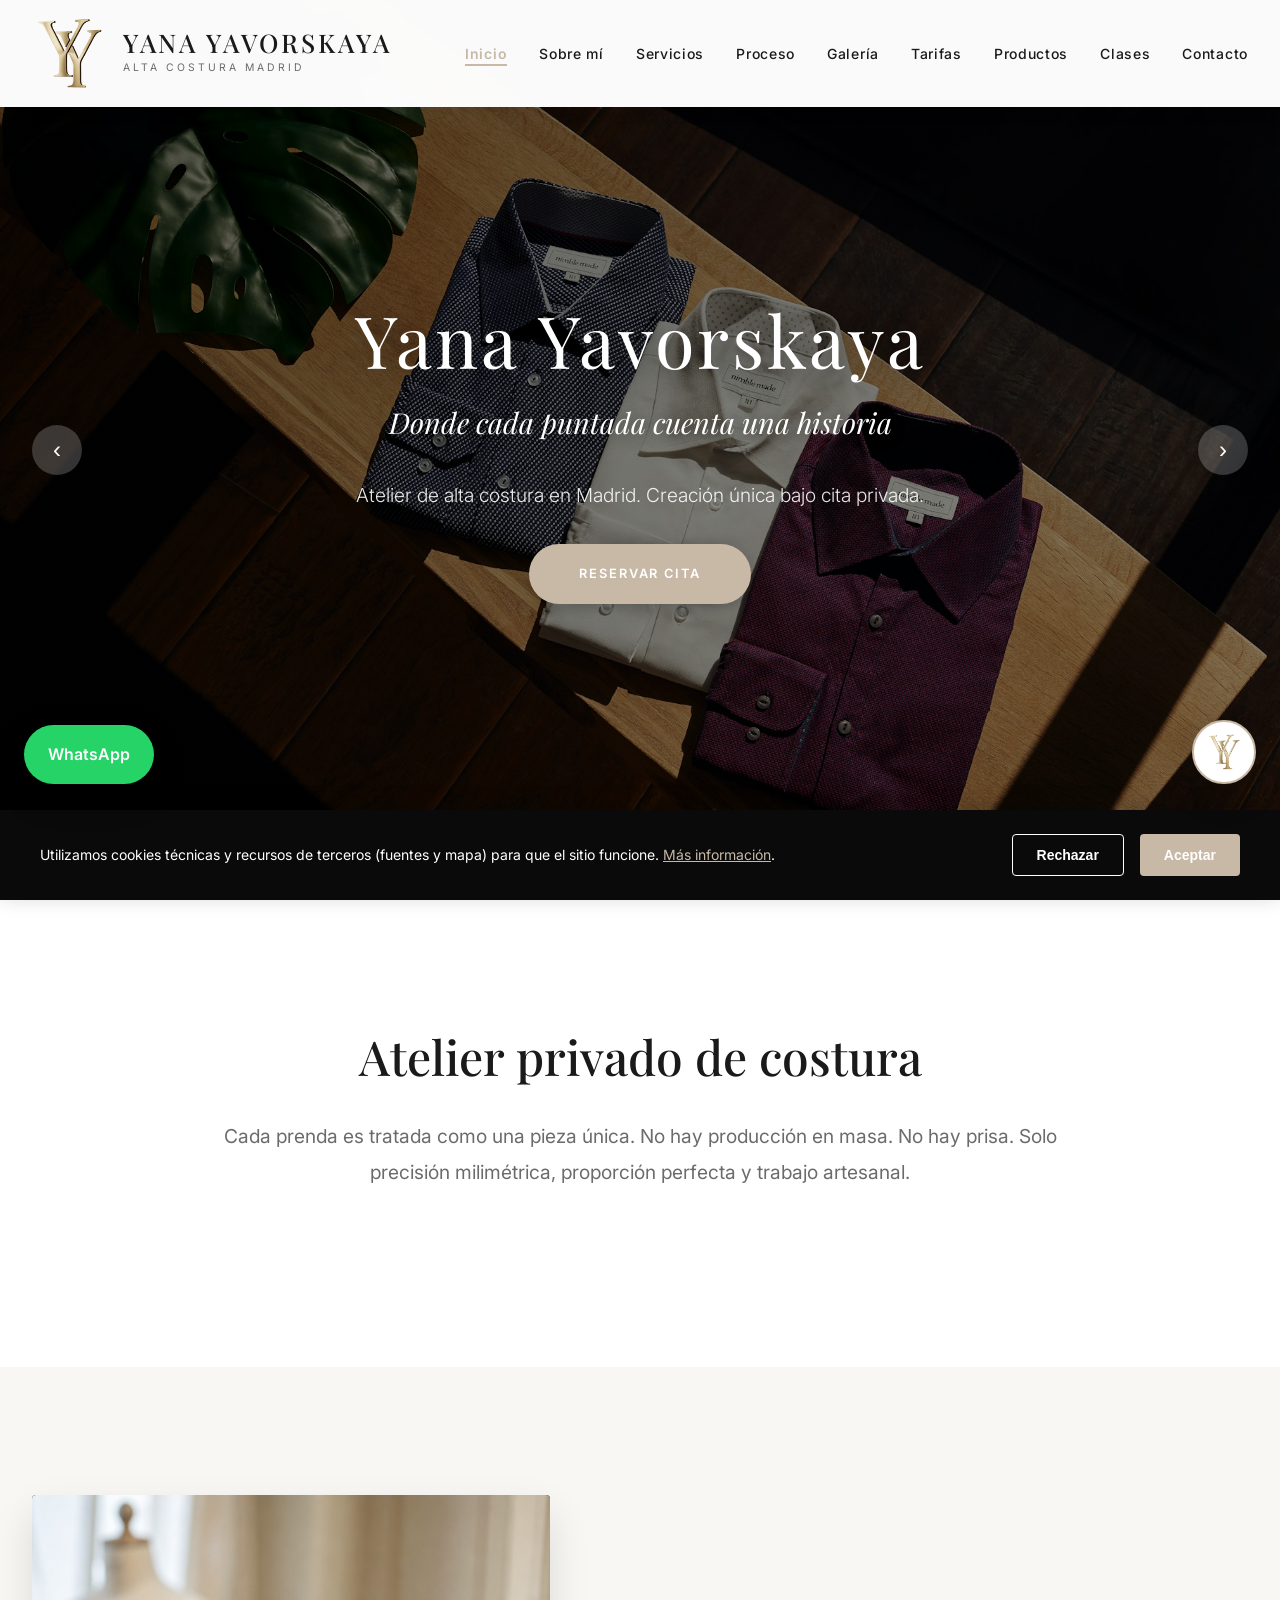
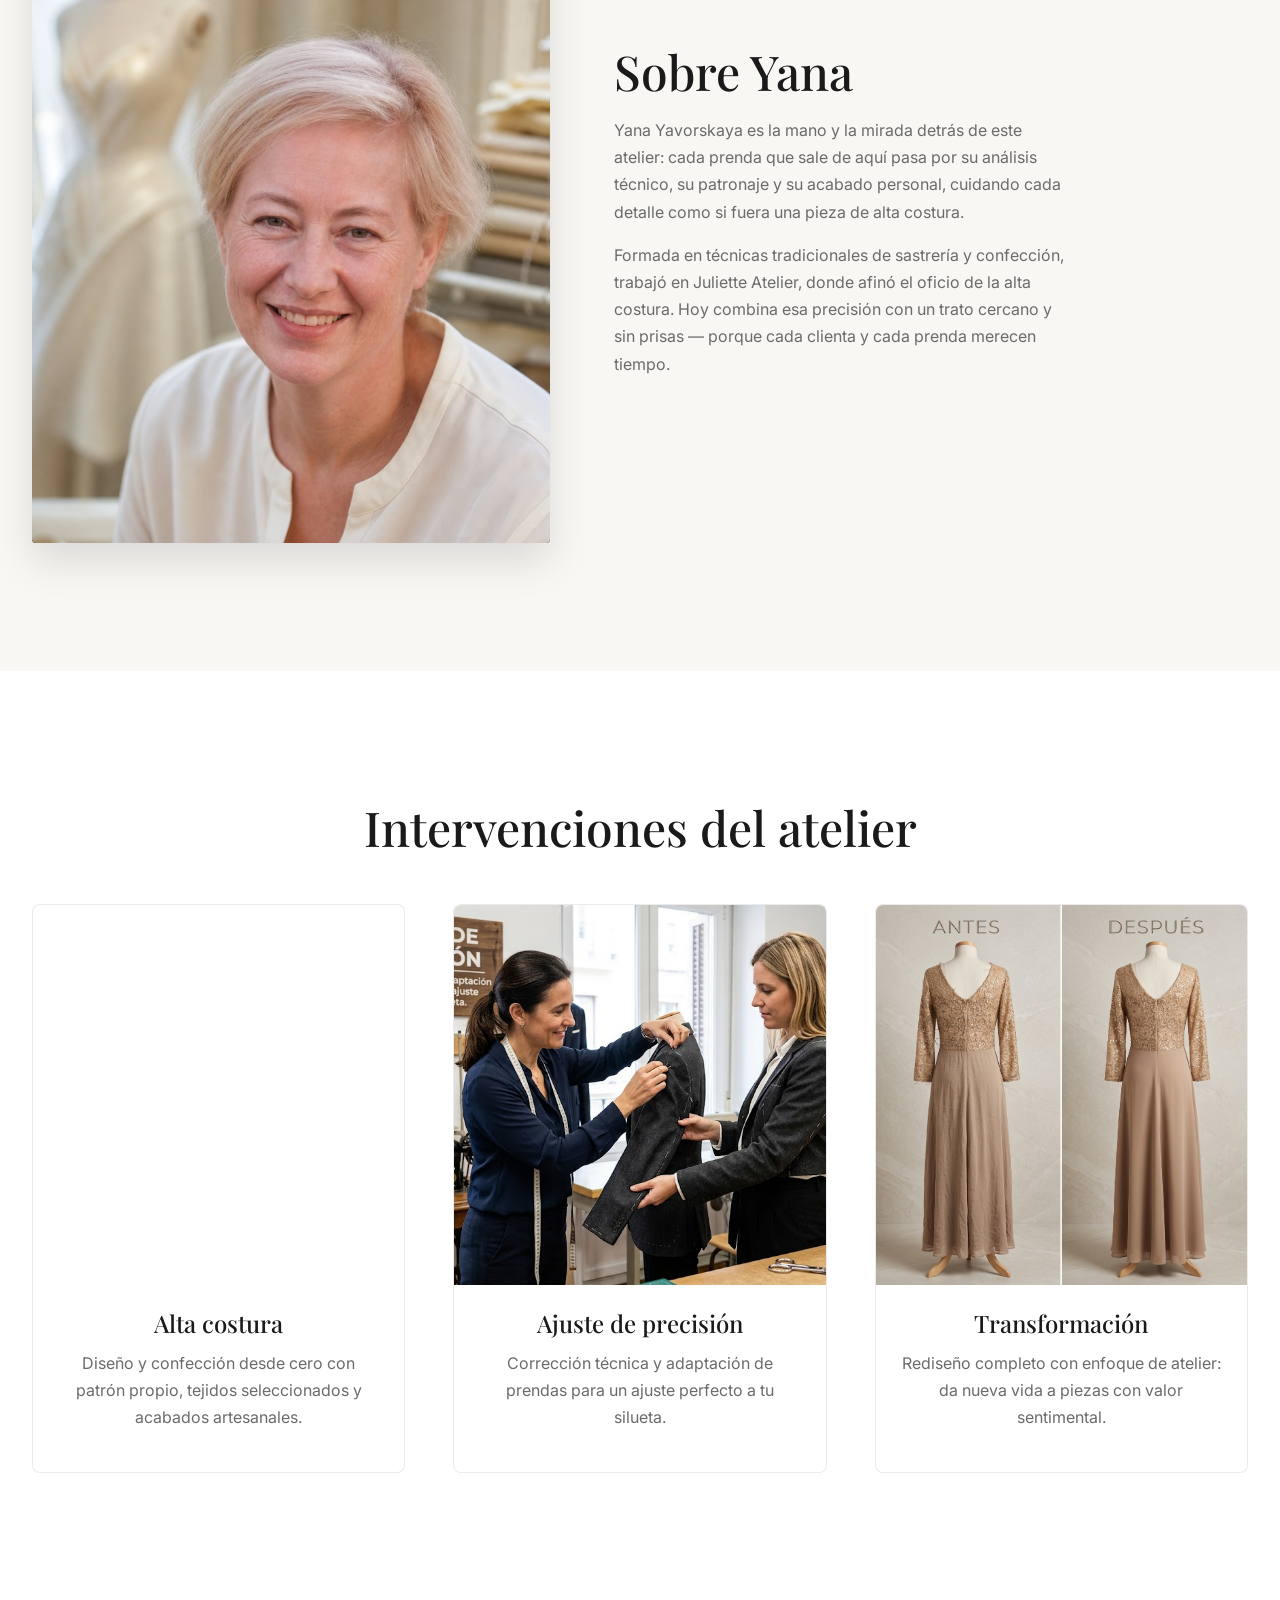
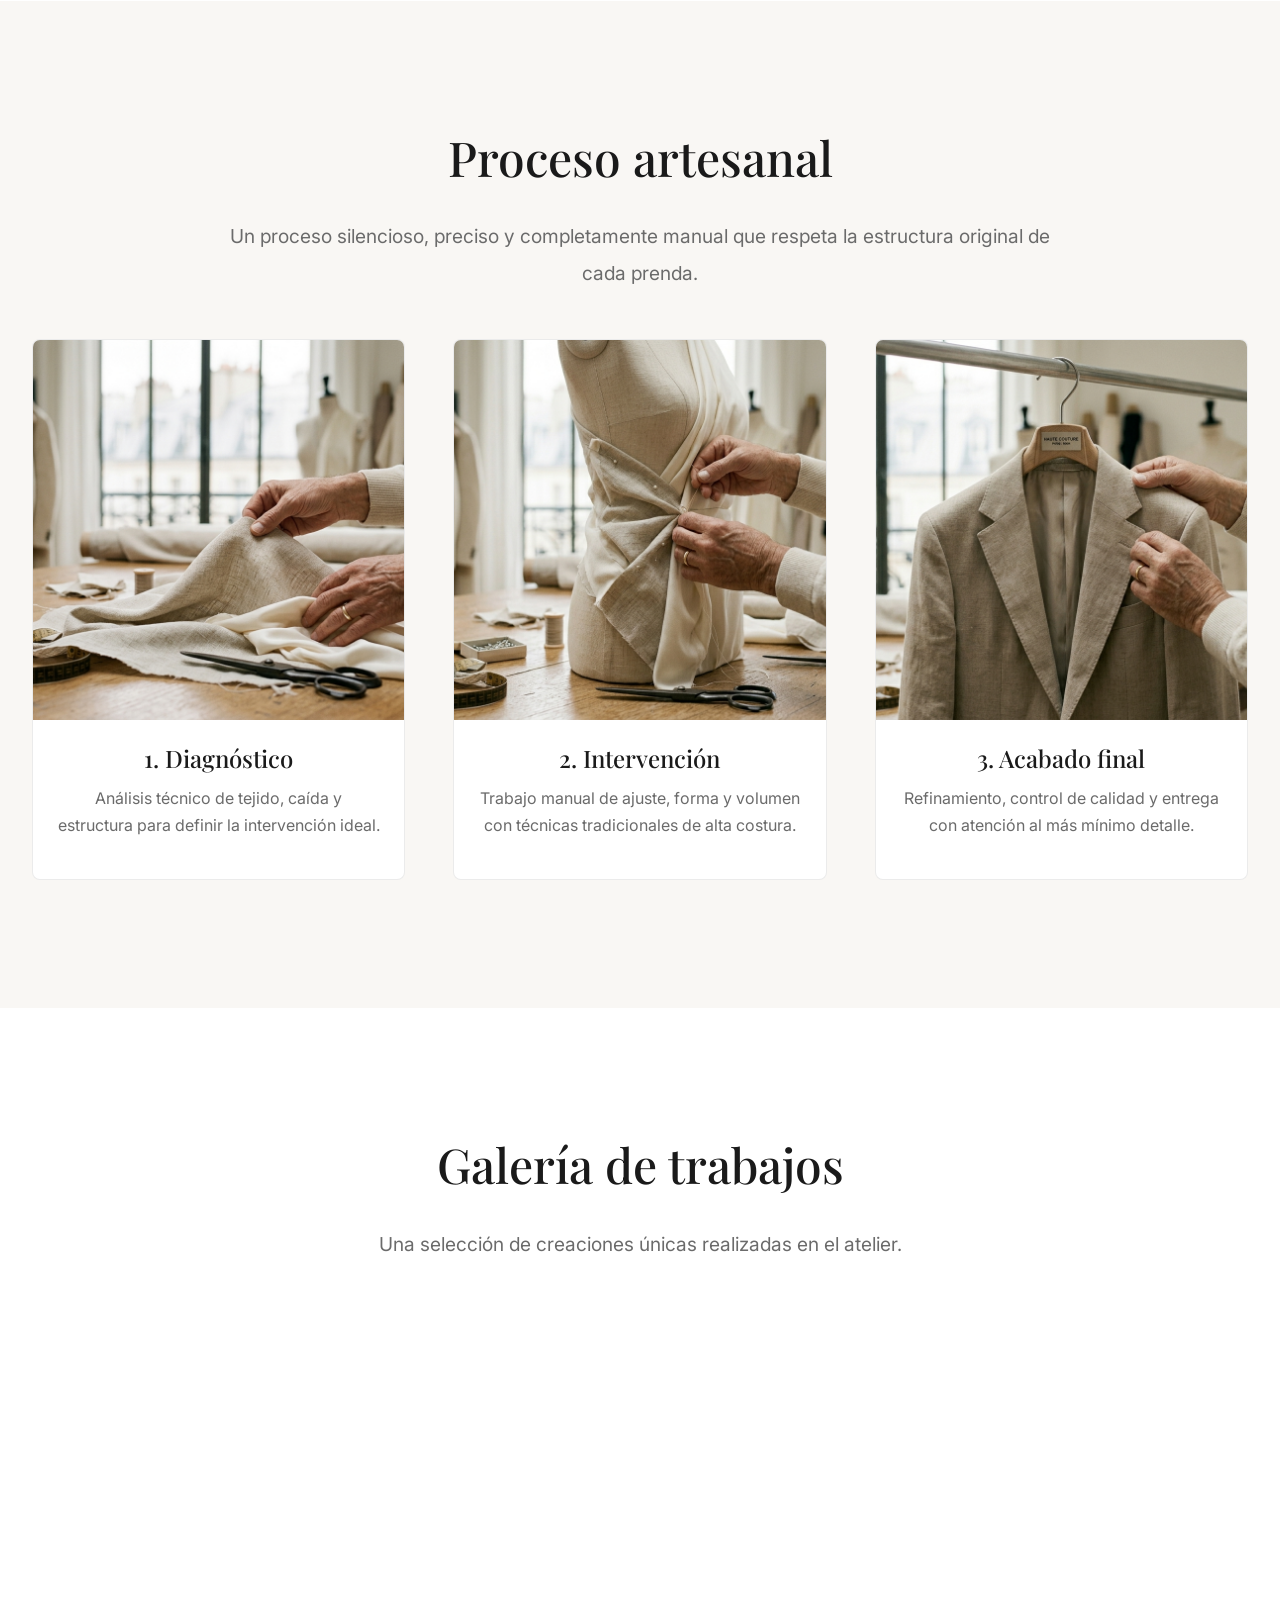
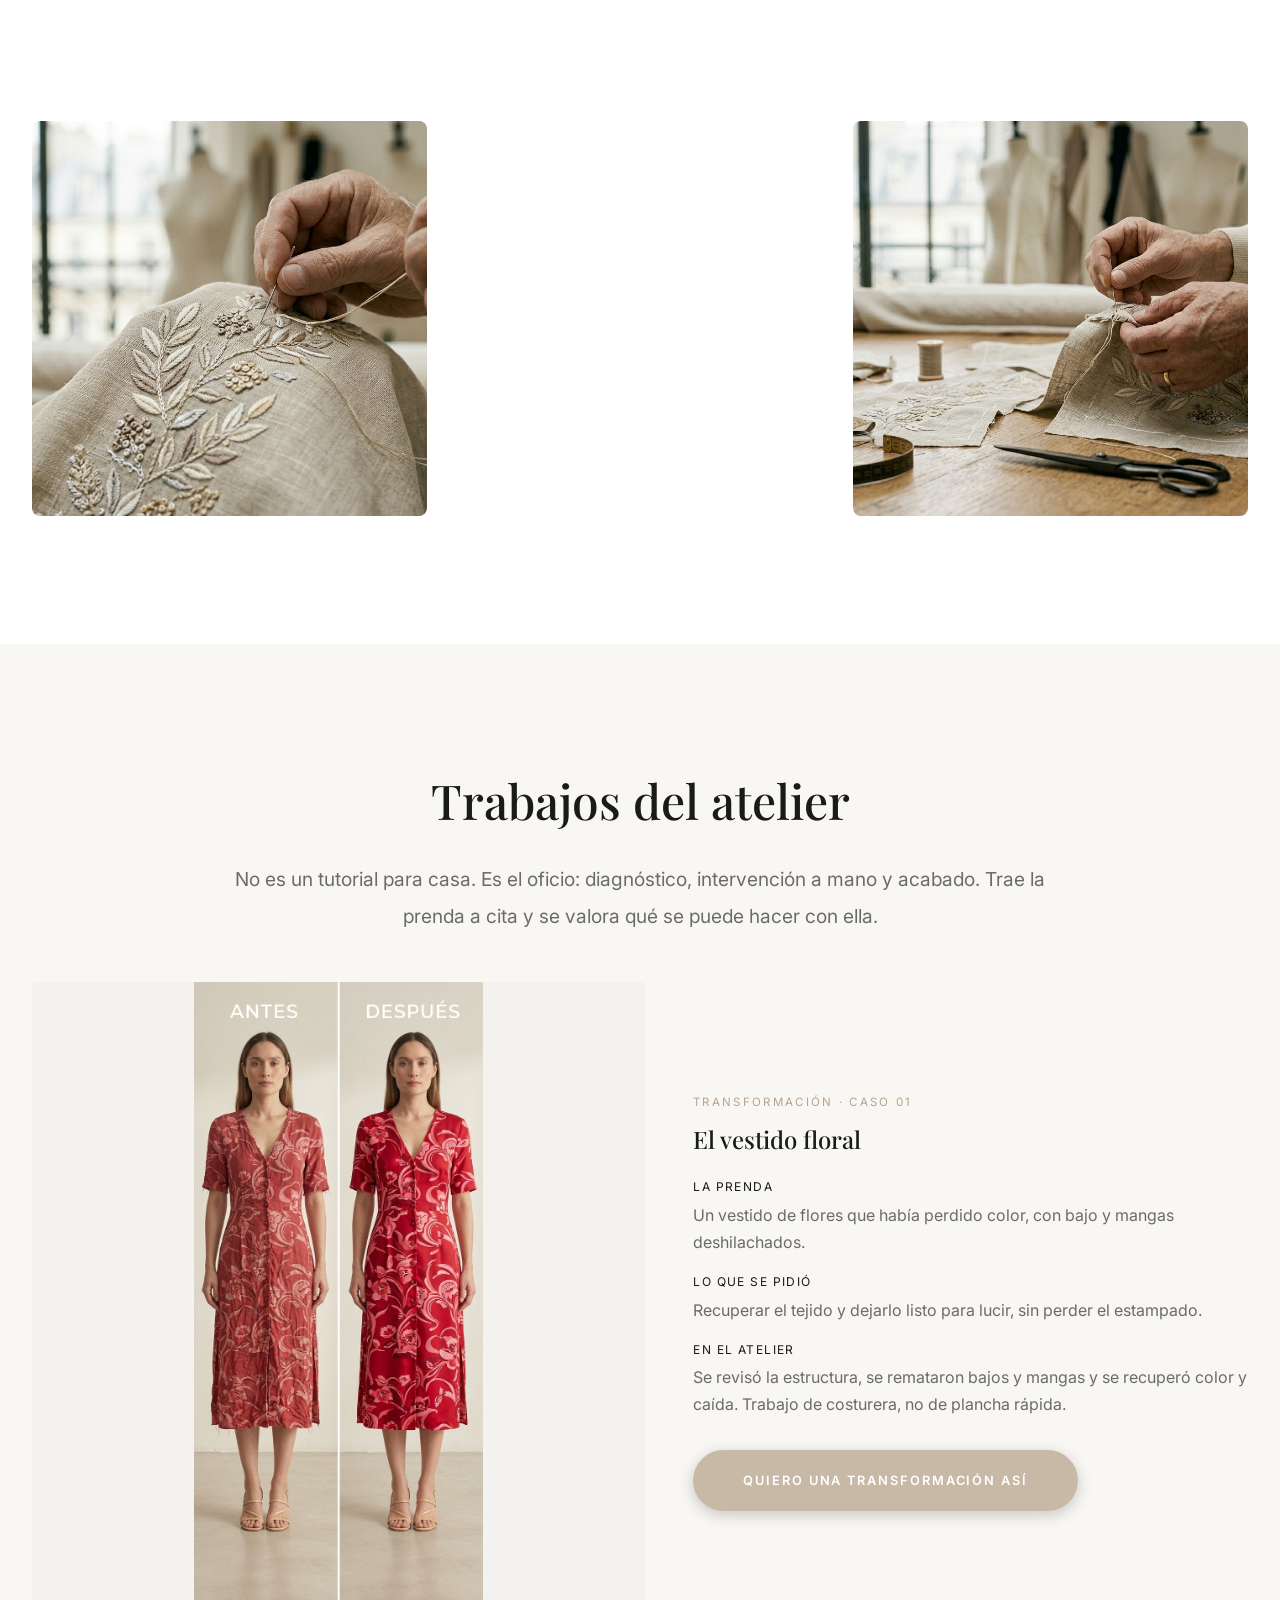
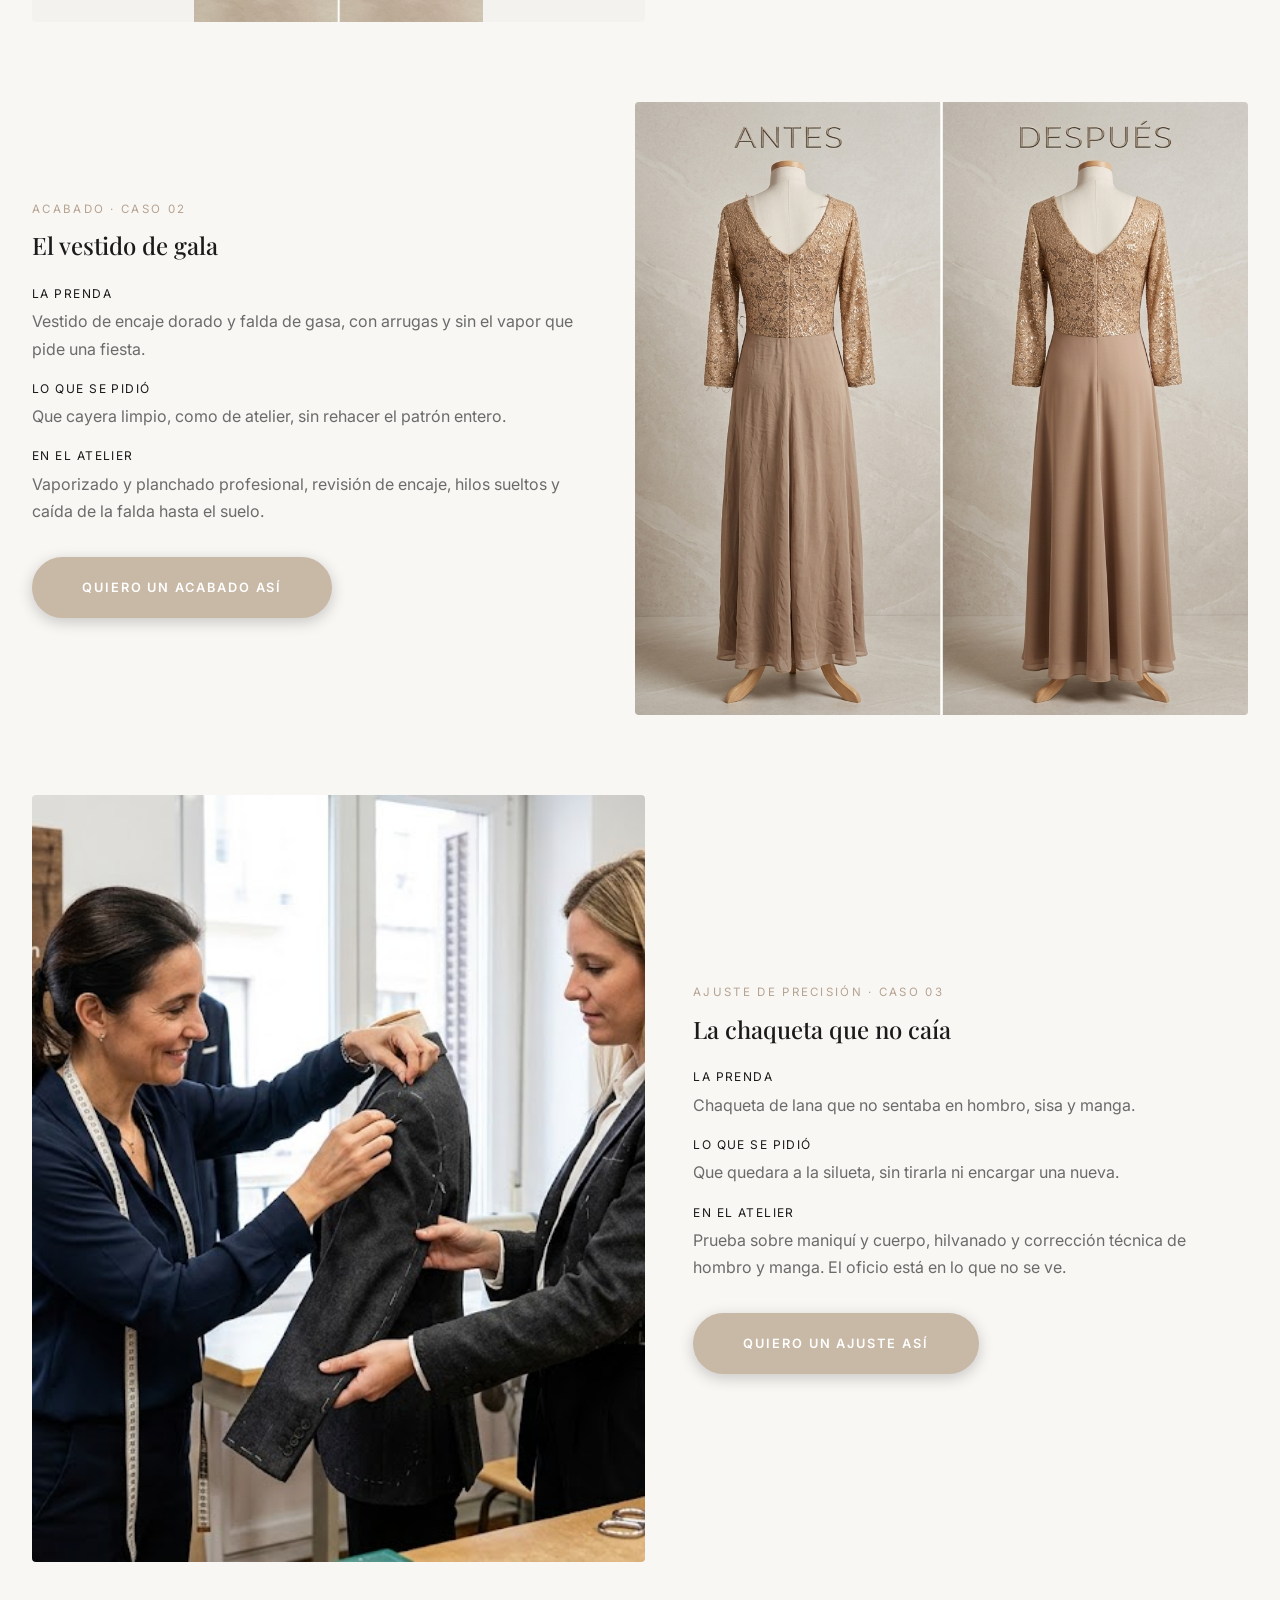
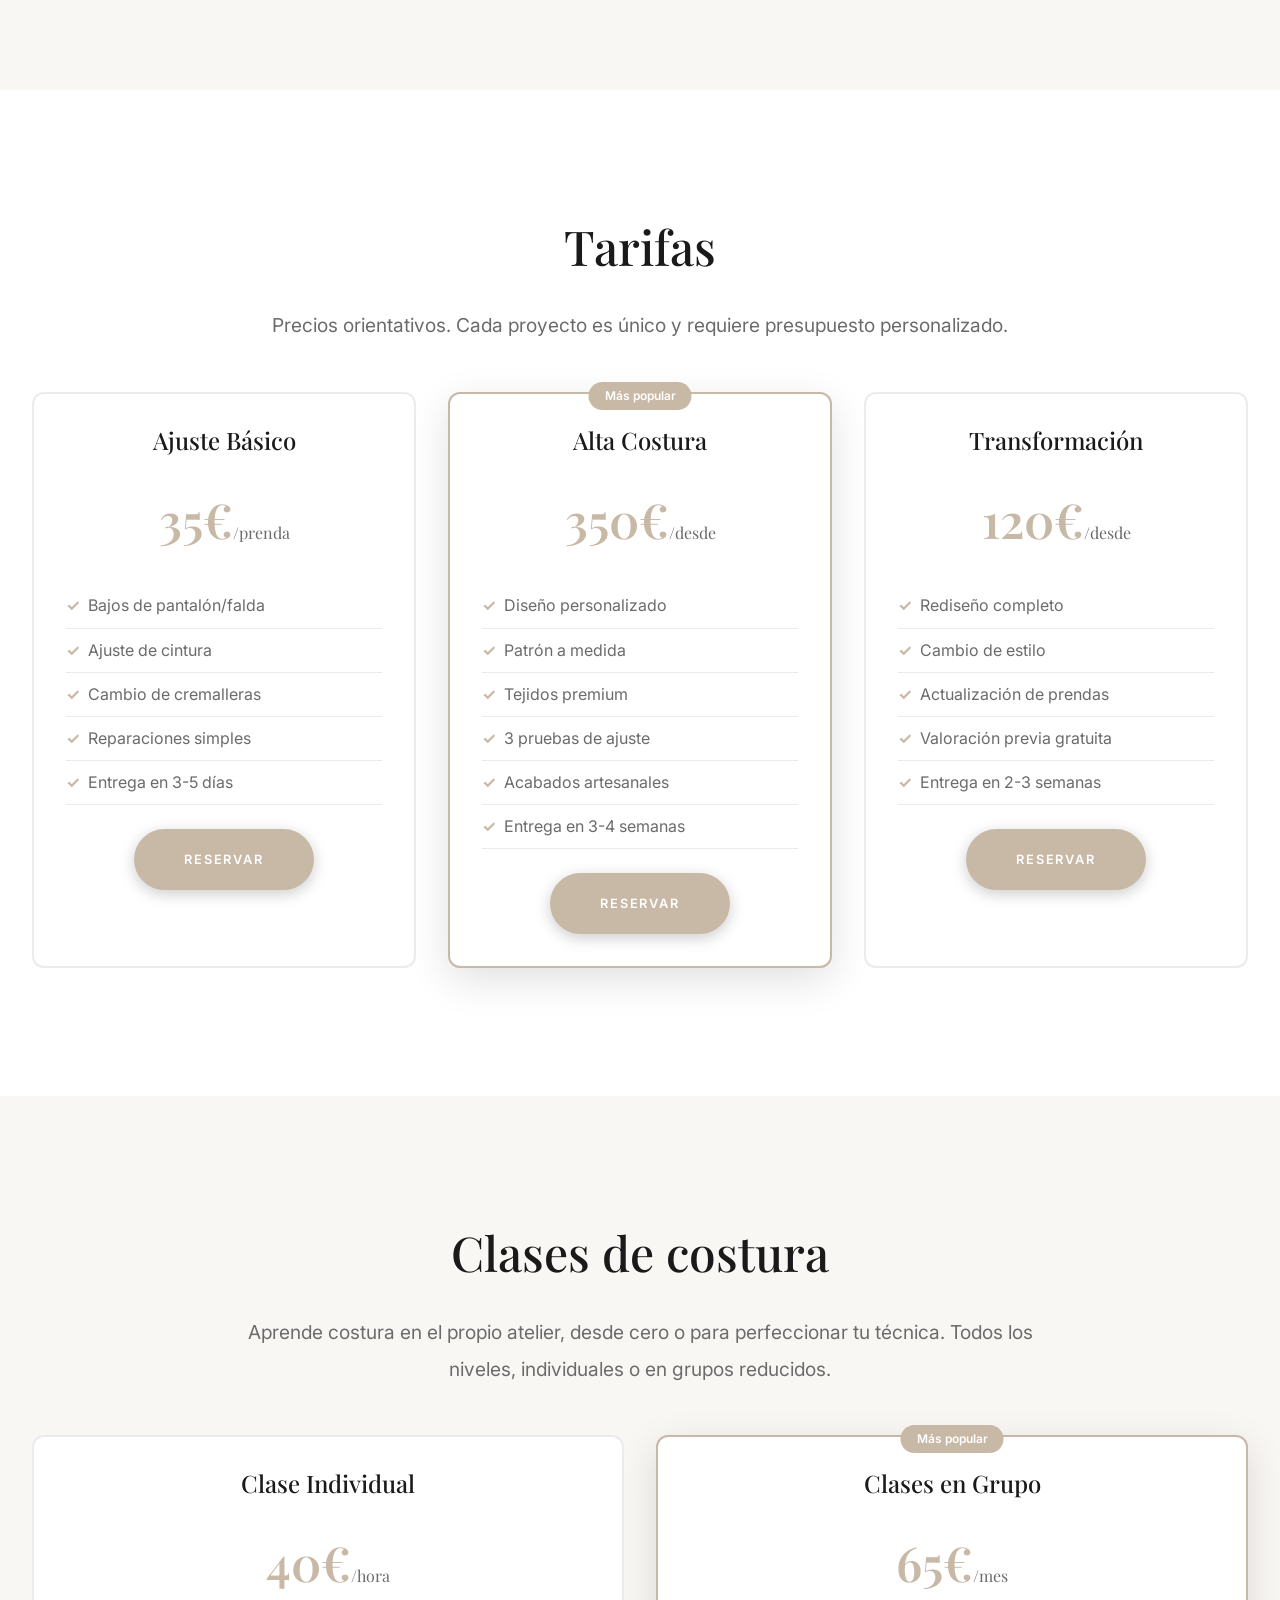
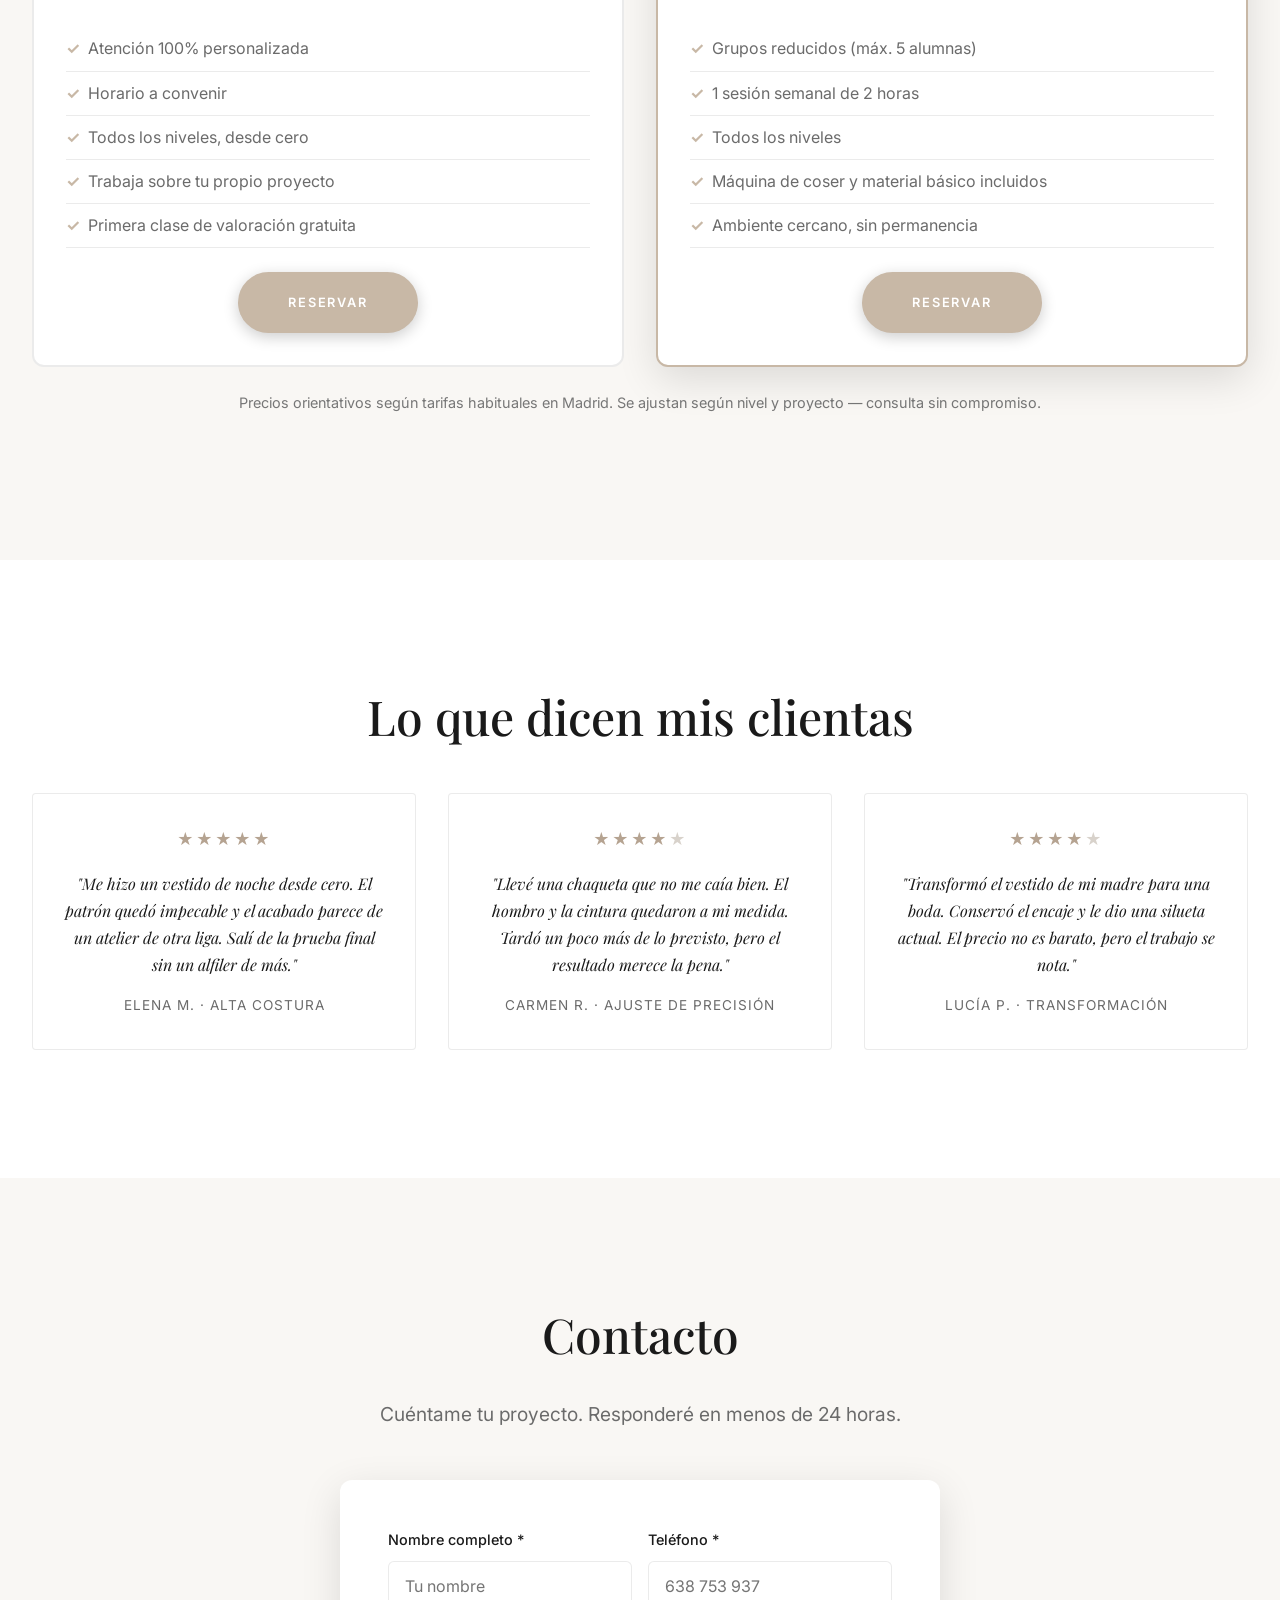
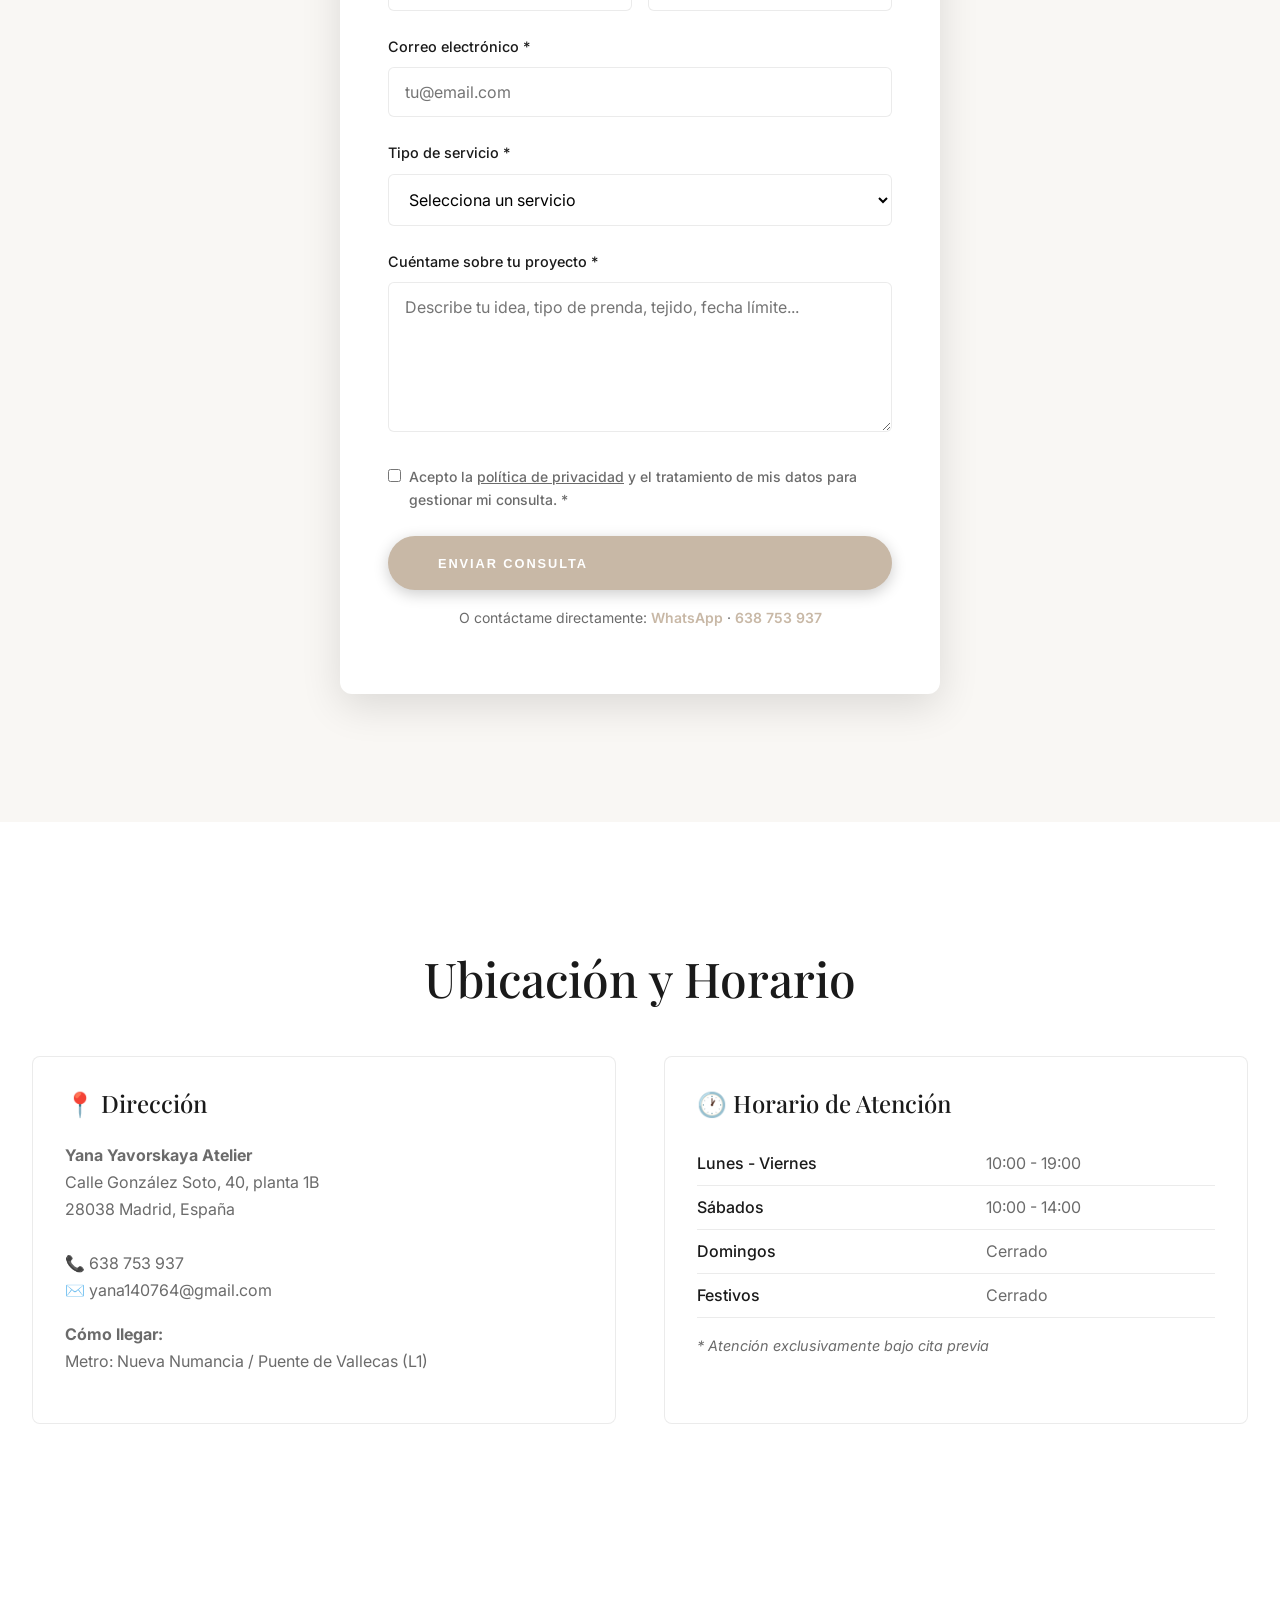
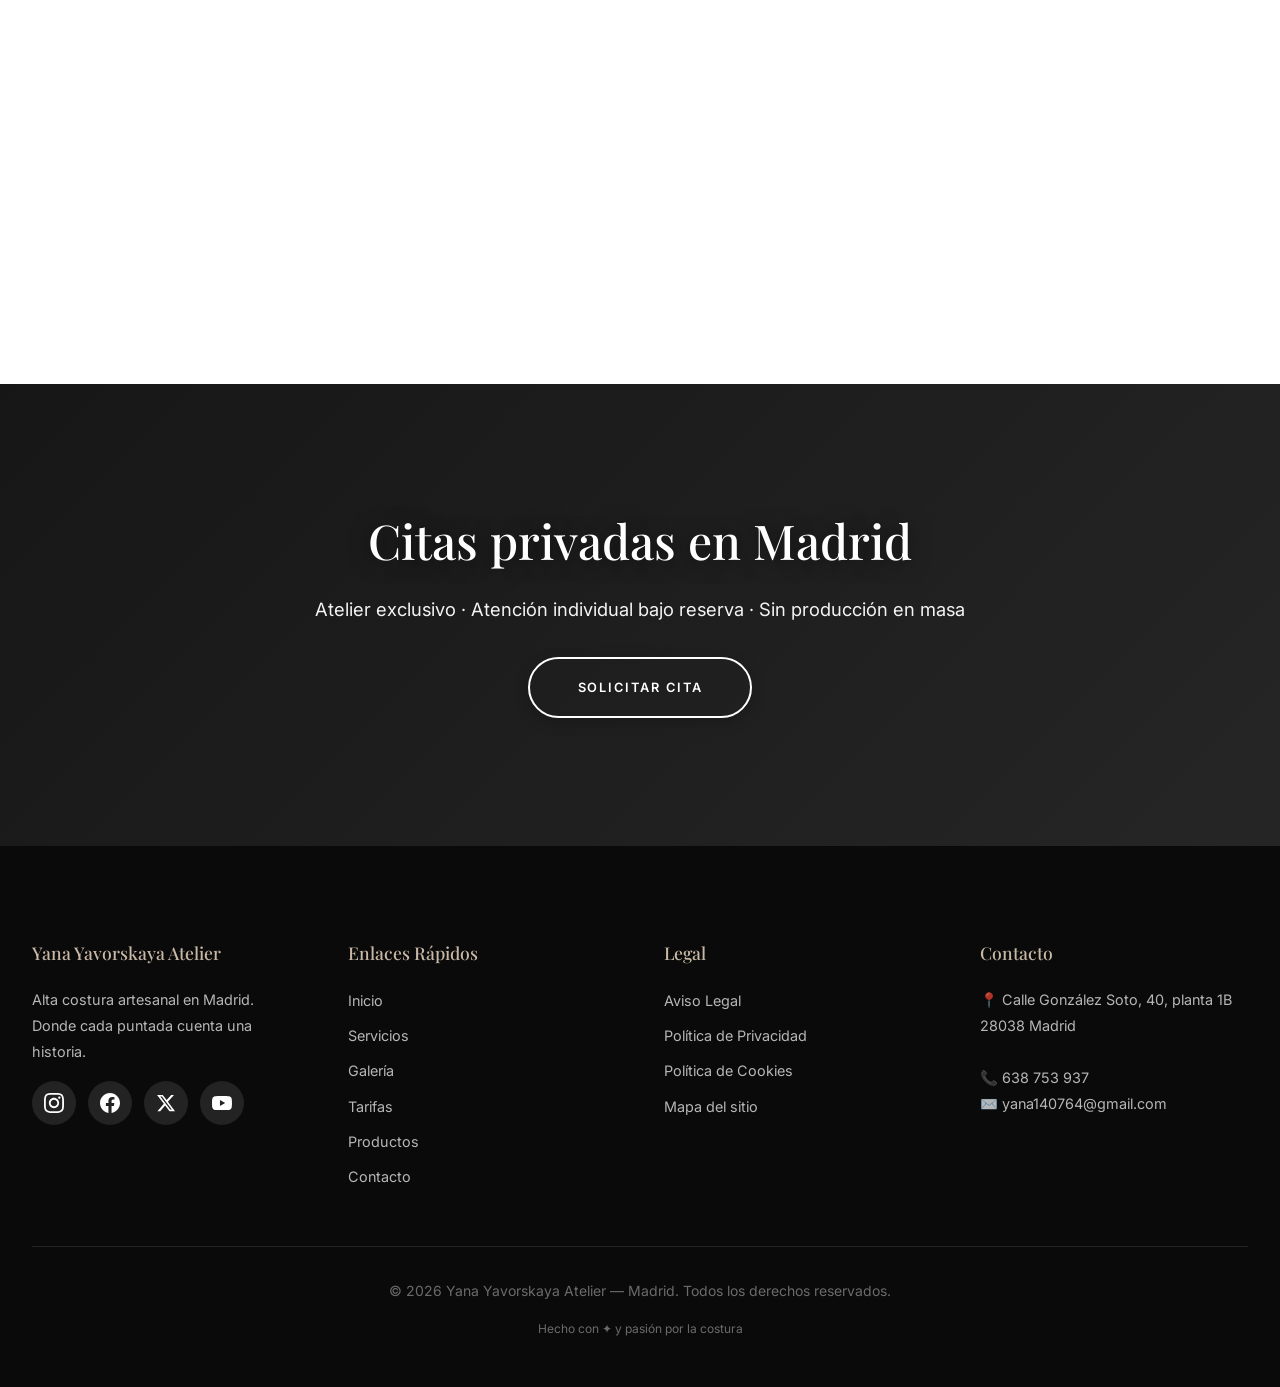
==== index.html @ c0d80269 "Publish Yana Atelier static site for GitHub Pages. Co-authored-by: Cursor <cursoragent@cursor.com>" ====
<!DOCTYPE html>
<html lang="es">
<head>
  <meta charset="UTF-8">
  <meta name="viewport" content="width=device-width, initial-scale=1.0">
  <meta name="description" content="Yana Yavorskaya Atelier - Donde cada puntada cuenta una historia. Alta costura en Madrid.">
  <meta name="keywords" content="alta costura Madrid, atelier, Yana Yavorskaya, costura a medida">
  <meta name="author" content="Yana Yavorskaya Atelier">
  <meta name="robots" content="index, follow">
  <meta name="theme-color" content="#c8b8a6" media="(prefers-color-scheme: light)">
  <meta name="theme-color" content="#0a0a0a" media="(prefers-color-scheme: dark)">
  
  <link rel="canonical" href="https://yanayavorskaya.com">
  
  <!-- Preconnect & DNS Prefetch -->
  <link rel="preconnect" href="https://fonts.googleapis.com">
  <link rel="preconnect" href="https://fonts.gstatic.com" crossorigin>
  <link rel="dns-prefetch" href="https://images.unsplash.com">
  
  <!-- Fonts -->
  <link href="https://fonts.googleapis.com/css2?family=Playfair+Display:ital,wght@0,400;0,500;0,600;1,400&family=Inter:wght@300;400;500;600&display=swap" rel="stylesheet">
  <link rel="stylesheet" href="https://unpkg.com/leaflet@1.9.4/dist/leaflet.css" />
  
  <!-- Preload critical resources -->
  <link rel="preload" href="logo-yy.png" as="image">
  <link rel="preload" href="header-camisas.jpg" as="image">
  
  <!-- Favicon -->
  <link rel="icon" type="image/png" href="logo-yy.png">
  
  <!-- Open Graph -->
  <meta property="og:type" content="website">
  <meta property="og:url" content="https://yanayavorskaya.com">
  <meta property="og:title" content="Yana Yavorskaya Atelier | Donde cada puntada cuenta una historia">
  <meta property="og:description" content="Alta costura artesanal en Madrid. Creación única bajo cita privada.">
  <meta property="og:image" content="https://images.unsplash.com/photo-1602810318383-e386cc2a3ccf?w=1200">
  
  <!-- Schema.org -->
  <script type="application/ld+json">
  {
    "@context": "https://schema.org",
    "@type": "ClothingStore",
    "name": "Yana Yavorskaya Atelier",
    "address": {
      "@type": "PostalAddress",
      "streetAddress": "Calle González Soto, 40, planta 1B",
      "addressLocality": "Madrid",
      "postalCode": "28038",
      "addressCountry": "ES"
    },
    "telephone": "+34638753937",
    "email": "yana140764@gmail.com",
    "priceRange": "€€€€"
  }
  </script>

  <title>Yana Yavorskaya Atelier | Donde cada puntada cuenta una historia</title>

  <style>
    :root {
      --color-bg: #ffffff;
      --color-bg-alt: #f9f7f4;
      --color-bg-dark: #0a0a0a;
      --color-text: #1a1a1a;
      --color-text-light: #6b6b6b;
      --color-text-inverse: #ffffff;
      --color-accent: #c8b8a6;
      --color-accent-dark: #b5a391;
      --color-overlay: rgba(10, 10, 10, 0.55);
      --color-border: rgba(0,0,0,0.08);
      
      --font-serif: 'Playfair Display', Georgia, serif;
      --font-sans: 'Inter', -apple-system, BlinkMacSystemFont, sans-serif;
      
      --space-2: 0.5rem; --space-3: 0.75rem; --space-4: 1rem; --space-6: 1.5rem; --space-8: 2rem;
      --space-12: 3rem; --space-16: 4rem; --space-20: 5rem; --space-24: 6rem;
      --space-32: 8rem;
      
      --container-max: 1280px;
      --transition: 300ms cubic-bezier(0.4, 0, 0.2, 1);
      --shadow-lg: 0 12px 40px rgba(0,0,0,0.12);
    }

    *, *::before, *::after { box-sizing: border-box; margin: 0; padding: 0; }
    html { scroll-behavior: smooth; scroll-padding-top: 80px; }
    
    body {
      font-family: var(--font-sans);
      font-size: 1rem;
      line-height: 1.7;
      color: var(--color-text);
      background: var(--color-bg);
      overflow-x: hidden;
    }

    h1, h2, h3, h4 {
      font-family: var(--font-serif);
      font-weight: 500;
      line-height: 1.2;
    }
    
    h1 { font-size: clamp(3rem, 8vw, 5rem); margin-bottom: var(--space-6); }
    h2 { font-size: clamp(2rem, 5vw, 3rem); margin-bottom: var(--space-8); }
    h3 { font-size: 1.5rem; margin-bottom: var(--space-3); }
    
    p { color: var(--color-text-light); margin-bottom: var(--space-4); }
    
    .container {
      max-width: var(--container-max);
      margin: 0 auto;
      padding: 0 var(--space-8);
    }
    
    .text-center { text-align: center; }
    
    a { color: inherit; text-decoration: none; transition: color var(--transition); }
    a:hover { color: var(--color-accent); }

    /* ===== ACCESIBILIDAD: Focus visible ===== */
    a:focus-visible,
    button:focus-visible,
    input:focus-visible,
    textarea:focus-visible,
    select:focus-visible {
      outline: 2px solid var(--color-accent);
      outline-offset: 2px;
      border-radius: 4px;
    }

    /* Logo con imagen real */
    .logo {
      display: flex;
      align-items: center;
      gap: var(--space-4);
    }
    
    .logo-ysl {
      width: 75px;
      height: 75px;
      object-fit: contain;
    }
    
    .logo-text {
      font-family: var(--font-serif);
      font-size: 1.6rem;
      font-weight: 500;
      color: var(--color-text);
      letter-spacing: 3px;
      line-height: 1;
    }
    
    .logo-tagline {
      font-size: 0.65rem;
      color: var(--color-text-light);
      letter-spacing: 3px;
      text-transform: uppercase;
      margin-top: 4px;
      font-weight: 400;
    }

    /* Navigation */
    .nav {
      position: fixed;
      top: 0;
      left: 0;
      right: 0;
      background: rgba(255,255,255,0.98);
      backdrop-filter: blur(10px);
      z-index: 1000;
      padding: var(--space-4) 0;
      box-shadow: 0 2px 20px rgba(0,0,0,0.05);
      transition: all var(--transition);
    }
    
    .nav.scrolled {
      padding: var(--space-2) 0;
      box-shadow: 0 4px 30px rgba(0,0,0,0.1);
    }
    
    .nav-container {
      display: flex;
      justify-content: space-between;
      align-items: center;
    }
    
    .nav-menu {
      display: flex;
      gap: var(--space-8);
      list-style: none;
      align-items: center;
    }
    
    .nav-menu a {
      font-size: 0.875rem;
      font-weight: 500;
      letter-spacing: 0.05em;
      color: var(--color-text);
      position: relative;
    }
    
    .nav-menu a::after {
      content: '';
      position: absolute;
      bottom: -4px;
      left: 0;
      width: 0;
      height: 2px;
      background: var(--color-accent);
      transition: width var(--transition);
    }
    
    .nav-menu a:hover::after { width: 100%; }
    .nav-menu a[aria-current="page"] { color: var(--color-accent); font-weight: 600; }
    .nav-menu a[aria-current="page"]::after { width: 100%; }
    
    .nav-toggle {
      display: none;
      background: none;
      border: none;
      cursor: pointer;
      padding: var(--space-2);
    }
    
    .nav-toggle span {
      display: block;
      width: 25px;
      height: 2px;
      background: var(--color-text);
      margin: 5px 0;
      transition: var(--transition);
    }

    /* Hero Slider */
    .hero-slider {
      position: relative;
      height: 100vh;
      overflow: hidden;
    }
    
    .slide {
      position: absolute;
      inset: 0;
      opacity: 0;
      transition: opacity 1.5s ease-in-out;
      background-size: cover;
      background-position: center;
      display: flex;
      align-items: center;
      justify-content: center;
      text-align: center;
      color: var(--color-text-inverse);
    }
    
    .slide::before {
      content: '';
      position: absolute;
      inset: 0;
      background: linear-gradient(135deg, rgba(0,0,0,0.6) 0%, rgba(0,0,0,0.4) 100%);
    }
    
    .slide.active { opacity: 1; }
    
    .slide-content {
      position: relative;
      z-index: 2;
      max-width: 900px;
      padding: var(--space-8);
      animation: slideUp 1s ease-out;
    }
    
    @keyframes slideUp {
      from { opacity: 0; transform: translateY(40px); }
      to { opacity: 1; transform: translateY(0); }
    }
    
    .slide h1 {
      color: #ffffff;
      text-shadow: 0 4px 30px rgba(0,0,0,0.5);
      font-weight: 400;
      letter-spacing: 3px;
      margin-bottom: var(--space-4);
      font-size: clamp(2.5rem, 6vw, 4.5rem);
    }
    
    .slide .tagline {
      font-size: clamp(1.2rem, 3vw, 1.8rem);
      color: #ffffff;
      font-style: italic;
      font-family: var(--font-serif);
      margin-bottom: var(--space-8);
      text-shadow: 0 2px 15px rgba(0,0,0,0.4);
      font-weight: 300;
    }
    
    .slide p {
      font-size: 1.2rem;
      color: rgba(255,255,255,0.9);
      margin-bottom: var(--space-8);
      font-weight: 300;
    }
    
    .slider-controls {
      position: absolute;
      bottom: var(--space-8);
      left: 50%;
      transform: translateX(-50%);
      display: flex;
      gap: var(--space-2);
      z-index: 10;
    }
    
    .slider-dot {
      width: 12px;
      height: 12px;
      border-radius: 50%;
      background: rgba(255,255,255,0.4);
      border: none;
      cursor: pointer;
      transition: all var(--transition);
    }
    
    .slider-dot.active {
      background: var(--color-accent);
      width: 40px;
      border-radius: 6px;
    }
    
    .slider-arrow {
      position: absolute;
      top: 50%;
      transform: translateY(-50%);
      background: rgba(255,255,255,0.2);
      border: none;
      color: white;
      width: 50px;
      height: 50px;
      border-radius: 50%;
      cursor: pointer;
      font-size: 1.5rem;
      transition: all var(--transition);
      z-index: 10;
      display: flex;
      align-items: center;
      justify-content: center;
    }
    
    .slider-arrow:hover {
      background: rgba(255,255,255,0.4);
      transform: translateY(-50%) scale(1.1);
    }
    
    .slider-arrow.prev { left: var(--space-8); }
    .slider-arrow.next { right: var(--space-8); }

    .btn {
      display: inline-flex;
      align-items: center;
      gap: var(--space-2);
      padding: 1.1rem 3rem;
      background: var(--color-accent);
      color: var(--color-text-inverse);
      font-size: 0.8rem;
      font-weight: 600;
      letter-spacing: 0.15em;
      text-transform: uppercase;
      border-radius: 50px;
      border: 2px solid transparent;
      cursor: pointer;
      transition: all var(--transition);
      box-shadow: 0 4px 15px rgba(0,0,0,0.2);
    }
    
    .btn:hover {
      background: var(--color-accent-dark);
      transform: translateY(-3px);
      box-shadow: 0 8px 25px rgba(0,0,0,0.3);
    }
    
    .btn-outline {
      background: transparent;
      border-color: #ffffff;
      color: #ffffff;
    }
    
    .btn-outline:hover {
      background: #ffffff;
      color: var(--color-bg-dark);
    }

    /* Sections */
    section { padding: var(--space-32) 0; }
    section.lux { background: var(--color-bg-alt); }
    
    .subtitle {
      max-width: 70ch;
      margin: var(--space-8) auto var(--space-12);
      font-size: 1.2rem;
      line-height: 1.9;
      color: var(--color-text-light);
    }

    /* Grid */
    .grid {
      display: grid;
      grid-template-columns: repeat(auto-fit, minmax(300px, 1fr));
      gap: var(--space-12);
      margin-top: var(--space-12);
    }

    /* Cards */
    .card {
      background: var(--color-bg);
      border-radius: 8px;
      overflow: hidden;
      border: 1px solid var(--color-border);
      transition: all var(--transition);
    }
    
    .card:hover {
      transform: translateY(-8px);
      box-shadow: var(--shadow-lg);
    }
    
    .card-image {
      width: 100%;
      height: 380px;
      overflow: hidden;
      cursor: pointer;
    }
    
    .card-image img,
    .card-image picture img {
      width: 100%;
      height: 100%;
      object-fit: cover;
      transition: transform 600ms ease;
    }
    
    .card:hover .card-image img { transform: scale(1.05); }
    
    .card-content { padding: var(--space-6); text-align: center; }
    .card h3 { color: var(--color-text); margin-bottom: var(--space-3); }

    /* Gallery */
    .gallery {
      display: grid;
      grid-template-columns: repeat(auto-fill, minmax(300px, 1fr));
      gap: var(--space-4);
      margin-top: var(--space-12);
    }
    
    .gallery-item {
      position: relative;
      overflow: hidden;
      border-radius: 8px;
      cursor: pointer;
      aspect-ratio: 1;
    }
    
    .gallery-item img {
      width: 100%;
      height: 100%;
      object-fit: cover;
      transition: transform 0.5s ease;
    }
    
    .gallery-item:hover img {
      transform: scale(1.1);
    }
    
    .gallery-overlay {
      position: absolute;
      inset: 0;
      background: rgba(0,0,0,0.6);
      display: flex;
      align-items: center;
      justify-content: center;
      opacity: 0;
      transition: opacity var(--transition);
    }
    
    .gallery-item:hover .gallery-overlay {
      opacity: 1;
    }
    
    .gallery-overlay span {
      color: white;
      font-size: 2rem;
    }

    /* Lightbox */
    .lightbox {
      display: none;
      position: fixed;
      inset: 0;
      background: rgba(0,0,0,0.95);
      z-index: 10000;
      overflow-y: auto;
    }
    
    .lightbox.active { display: flex; align-items: center; justify-content: center; }
    
    .lightbox-content {
      position: relative;
      max-width: 90%;
      max-height: 90vh;
    }
    
    .lightbox img {
      max-width: 100%;
      max-height: 90vh;
      object-fit: contain;
    }
    
    .lightbox-close {
      position: absolute;
      top: var(--space-4);
      right: var(--space-4);
      background: rgba(255,255,255,0.1);
      border: none;
      color: white;
      width: 50px;
      height: 50px;
      border-radius: 50%;
      cursor: pointer;
      font-size: 2rem;
      transition: all var(--transition);
      display: flex;
      align-items: center;
      justify-content: center;
    }
    
    .lightbox-close:hover {
      background: rgba(255,255,255,0.3);
      transform: rotate(90deg);
    }
    
    .lightbox-caption {
      position: absolute;
      bottom: -50px;
      left: 0;
      right: 0;
      text-align: center;
      color: white;
      font-size: 1.1rem;
      padding: var(--space-4);
    }

    /* Form */
    .form-container {
      max-width: 600px;
      margin: 0 auto;
      background: var(--color-bg);
      padding: var(--space-12);
      border-radius: 12px;
      box-shadow: var(--shadow-lg);
    }
    
    .form-group {
      margin-bottom: var(--space-6);
    }
    
    .form-group label {
      display: block;
      margin-bottom: var(--space-2);
      font-weight: 500;
      color: var(--color-text);
      font-size: 0.9rem;
    }
    
    .form-group input,
    .form-group textarea,
    .form-group select {
      width: 100%;
      padding: 0.875rem 1rem;
      border: 1px solid var(--color-border);
      border-radius: 6px;
      font-family: var(--font-sans);
      font-size: 1rem;
      transition: all var(--transition);
      background: var(--color-bg);
    }
    
    .form-group input:focus,
    .form-group textarea:focus,
    .form-group select:focus {
      outline: none;
      border-color: var(--color-accent);
      box-shadow: 0 0 0 3px rgba(200,184,166,0.1);
    }
    
    .form-group textarea {
      resize: vertical;
      min-height: 150px;
    }
    
    .form-row {
      display: grid;
      grid-template-columns: 1fr 1fr;
      gap: var(--space-4);
    }
    
    .form-message {
      padding: var(--space-4);
      border-radius: 6px;
      margin-bottom: var(--space-4);
      display: none;
    }
    
    .form-message.success {
      background: #d4edda;
      color: #155724;
      border: 1px solid #c3e6cb;
      display: block;
    }
    
    .form-message.error {
      background: #f8d7da;
      color: #721c24;
      border: 1px solid #f5c6cb;
      display: block;
    }

    /* Pricing */
    .pricing-grid {
      display: grid;
      grid-template-columns: repeat(auto-fit, minmax(280px, 1fr));
      gap: var(--space-8);
      margin-top: var(--space-12);
    }
    
    .pricing-card {
      background: var(--color-bg);
      border: 2px solid var(--color-border);
      border-radius: 12px;
      padding: var(--space-8);
      text-align: center;
      transition: all var(--transition);
      position: relative;
    }
    
    .pricing-card.featured {
      border-color: var(--color-accent);
      transform: scale(1.05);
      box-shadow: var(--shadow-lg);
    }
    
    .pricing-card.featured::before {
      content: 'Más popular';
      position: absolute;
      top: -12px;
      left: 50%;
      transform: translateX(-50%);
      background: var(--color-accent);
      color: white;
      padding: 0.25rem 1rem;
      font-size: 0.75rem;
      font-weight: 600;
      border-radius: 20px;
    }
    
    .pricing-card h3 {
      font-size: 1.5rem;
      margin-bottom: var(--space-4);
    }
    
    .price {
      font-size: 3rem;
      font-weight: 600;
      color: var(--color-accent);
      margin: var(--space-6) 0;
      font-family: var(--font-serif);
    }
    
    .price span {
      font-size: 1rem;
      color: var(--color-text-light);
      font-weight: 400;
    }
    
    .pricing-features {
      list-style: none;
      margin: var(--space-6) 0;
      text-align: left;
    }
    
    .pricing-features li {
      padding: var(--space-2) 0;
      color: var(--color-text-light);
      border-bottom: 1px solid var(--color-border);
    }
    
    .pricing-features li::before {
      content: '✓';
      color: var(--color-accent);
      margin-right: var(--space-2);
      font-weight: bold;
    }

    /* Info Grid */
    .info-grid {
      display: grid;
      grid-template-columns: repeat(auto-fit, minmax(300px, 1fr));
      gap: var(--space-12);
      margin-top: var(--space-12);
    }
    
    .info-card {
      background: var(--color-bg);
      padding: var(--space-8);
      border-radius: 8px;
      border: 1px solid var(--color-border);
    }
    
    .info-card h3 {
      margin-bottom: var(--space-6);
      color: var(--color-text);
    }
    
    .hours-table {
      width: 100%;
      border-collapse: collapse;
    }
    
    .hours-table td {
      padding: var(--space-2) 0;
      border-bottom: 1px solid var(--color-border);
      color: var(--color-text-light);
    }
    
    .hours-table td:first-child {
      font-weight: 500;
      color: var(--color-text);
    }
    
    #map {
      height: 400px;
      width: 100%;
      border-radius: 8px;
      margin-top: var(--space-8);
      z-index: 1;
    }

    /* CTA */
    .cta {
      background: 
        linear-gradient(135deg, rgba(10,10,10,0.95) 0%, rgba(26,26,26,0.95) 100%),
        url('https://images.unsplash.com/photo-1558171813441-3e581893bf03?auto=format&fit=crop&w=1920&q=80') 
        center/cover fixed;
      color: var(--color-text-inverse);
      text-align: center;
      padding: var(--space-32) 0;
    }
    
    .cta h2 {
      color: #ffffff;
      margin-bottom: var(--space-6);
      text-shadow: 0 2px 20px rgba(0,0,0,0.5);
    }
    
    .cta p { 
      color: #ffffff; 
      opacity: 0.95; 
      font-size: 1.15rem;
      margin-bottom: var(--space-8);
    }

    /* Footer */
    footer {
      background: var(--color-bg-dark);
      color: var(--color-text-inverse);
      padding: var(--space-24) 0 var(--space-8);
    }
    
    .footer-grid {
      display: grid;
      grid-template-columns: repeat(auto-fit, minmax(250px, 1fr));
      gap: var(--space-12);
      margin-bottom: var(--space-12);
    }
    
    .footer-section h4 {
      color: var(--color-accent);
      margin-bottom: var(--space-6);
      font-size: 1.1rem;
    }
    
    .footer-section p,
    .footer-section a {
      color: rgba(255,255,255,0.7);
      font-size: 0.9rem;
      line-height: 1.8;
    }
    
    .footer-section a:hover {
      color: var(--color-accent);
    }
    
    .footer-links {
      list-style: none;
    }
    
    .footer-links li {
      margin-bottom: var(--space-2);
    }
    
    .footer-bottom {
      border-top: 1px solid rgba(255,255,255,0.1);
      padding-top: var(--space-8);
      text-align: center;
      color: rgba(255,255,255,0.5);
      font-size: 0.875rem;
    }
    
    .social-links {
      display: flex;
      gap: var(--space-3);
      margin-top: var(--space-4);
      flex-wrap: wrap;
    }
    
    .social-links a {
      width: 44px;
      height: 44px;
      border-radius: 50%;
      background: rgba(255,255,255,0.1);
      display: flex;
      align-items: center;
      justify-content: center;
      transition: all var(--transition);
      color: white;
    }
    
    .social-links a:hover {
      background: var(--color-accent);
      transform: translateY(-4px);
    }
    
    .social-links svg {
      width: 20px;
      height: 20px;
      fill: currentColor;
    }

    /* Modal */
    .modal {
      display: none;
      position: fixed;
      top: 0;
      left: 0;
      right: 0;
      bottom: 0;
      background: rgba(0,0,0,0.8);
      z-index: 10000;
      overflow-y: auto;
      padding: var(--space-8);
    }
    
    .modal.active { display: flex; align-items: center; justify-content: center; }
    
    .modal-content {
      background: var(--color-bg);
      max-width: 800px;
      width: 100%;
      max-height: 90vh;
      overflow-y: auto;
      padding: var(--space-12);
      border-radius: 8px;
      position: relative;
    }
    
    .modal-close {
      position: absolute;
      top: var(--space-4);
      right: var(--space-4);
      background: none;
      border: none;
      font-size: 2rem;
      cursor: pointer;
      color: var(--color-text);
      width: 40px;
      height: 40px;
      display: flex;
      align-items: center;
      justify-content: center;
      border-radius: 50%;
      transition: all var(--transition);
    }
    
    .modal-close:hover {
      background: var(--color-bg-alt);
      color: var(--color-accent);
    }
    
    .modal h2 {
      margin-bottom: var(--space-6);
      padding-bottom: var(--space-4);
      border-bottom: 2px solid var(--color-accent);
    }
    
    .modal h3 {
      margin: var(--space-6) 0 var(--space-3);
      color: var(--color-text);
    }
    
    .modal p, .modal ul {
      margin-bottom: var(--space-4);
      color: var(--color-text-light);
    }
    
    .modal ul {
      margin-left: var(--space-6);
    }
    
    .modal li {
      margin-bottom: var(--space-2);
    }

    .sitemap-grid {
      display: grid;
      grid-template-columns: 1fr 1fr;
      gap: var(--space-6) var(--space-8);
    }
    @media (max-width: 640px) {
      .sitemap-grid { grid-template-columns: 1fr; }
    }
    .sitemap-grid h3 { margin-top: 0; }
    .sitemap-grid a { text-decoration: underline; text-underline-offset: 3px; }

    /* Cookie Banner */
    .cookie-banner {
      position: fixed;
      bottom: 0;
      left: 0;
      right: 0;
      background: var(--color-bg-dark);
      color: var(--color-text-inverse);
      padding: var(--space-6) var(--space-8);
      z-index: 9999;
      box-shadow: 0 -4px 20px rgba(0,0,0,0.2);
      transform: translateY(100%);
      transition: transform 0.5s ease;
    }
    
    .cookie-banner.show { transform: translateY(0); }
    
    .cookie-content {
      max-width: 1200px;
      margin: 0 auto;
      display: flex;
      justify-content: space-between;
      align-items: center;
      gap: var(--space-6);
      flex-wrap: wrap;
    }
    
    .cookie-text {
      flex: 1;
      min-width: 300px;
      font-size: 0.875rem;
      color: var(--color-text-inverse);
    }
    
    .cookie-text a {
      color: var(--color-accent);
      text-decoration: underline;
      cursor: pointer;
    }
    
    .cookie-buttons {
      display: flex;
      gap: var(--space-4);
      flex-shrink: 0;
    }
    
    .cookie-btn {
      padding: 0.75rem 1.5rem;
      border: none;
      border-radius: 4px;
      font-size: 0.875rem;
      font-weight: 600;
      cursor: pointer;
      transition: all var(--transition);
    }
    
    .cookie-btn.accept {
      background: var(--color-accent);
      color: white;
    }
    
    .cookie-btn.reject {
      background: transparent;
      color: var(--color-text-inverse);
      border: 1px solid var(--color-text-inverse);
    }

    /* WhatsApp */
    .whatsapp {
      position: fixed;
      bottom: var(--space-6);
      right: var(--space-6);
      background: #25D366;
      color: white;
      padding: 1rem 1.5rem;
      border-radius: 50px;
      font-weight: 600;
      z-index: 100;
      transition: all var(--transition);
      box-shadow: var(--shadow-lg);
    }
    
    .whatsapp:hover {
      background: #128C7E;
      transform: scale(1.05);
    }

    /* Animations */
    .fade-in {
      opacity: 0;
      transform: translateY(30px);
      transition: opacity 0.8s ease, transform 0.8s ease;
    }
    
    .fade-in.visible {
      opacity: 1;
      transform: translateY(0);
    }

    /* Responsive */
    @media (max-width: 768px) {
      .nav-menu {
        display: none;
        position: absolute;
        top: 100%;
        left: 0;
        right: 0;
        background: white;
        flex-direction: column;
        padding: var(--space-4);
        box-shadow: 0 4px 12px rgba(0,0,0,0.1);
      }
      
      .nav-menu.active { display: flex; }
      .nav-toggle { display: block; }
      
      .slider-arrow { display: none; }
      
      .form-row {
        grid-template-columns: 1fr;
      }
      
      .pricing-card.featured { transform: none; }
      
      .cookie-content { flex-direction: column; text-align: center; }
      .cookie-buttons { width: 100%; justify-content: center; }
      
      .modal-content { padding: var(--space-6); }
      
      .form-container {
        padding: var(--space-6);
      }
      
      .social-links a {
        width: 40px;
        height: 40px;
      }
      
      .logo-ysl {
        width: 55px;
        height: 55px;
      }
    }

    /* ===== Sobre Yana ===== */
    .about-grid {
      display: grid;
      grid-template-columns: 0.9fr 1.1fr;
      gap: var(--space-16);
      align-items: center;
    }
    @media (max-width: 768px) {
      .about-grid { grid-template-columns: 1fr; gap: var(--space-8); }
    }
    .about-photo {
      aspect-ratio: 4/5;
      border-radius: 4px;
      background: var(--color-bg-dark);
      display: flex;
      align-items: center;
      justify-content: center;
      overflow: hidden;
      box-shadow: 0 18px 40px rgba(0,0,0,0.12);
    }
    .about-photo picture,
    .about-photo img { width: 100%; height: 100%; display: block; }
    .about-photo img { object-fit: cover; object-position: center 18%; }
    .about-text h2 { margin-bottom: var(--space-4); }
    .about-text p { max-width: 46ch; }

    /* ===== Testimonios ===== */
    .testimonials-grid {
      display: grid;
      grid-template-columns: repeat(3, 1fr);
      gap: var(--space-8);
      margin-top: var(--space-12);
    }
    @media (max-width: 768px) {
      .testimonials-grid { grid-template-columns: 1fr; }
    }
    .testimonial-card {
      background: var(--color-bg);
      border: 1px solid var(--color-border);
      border-radius: 4px;
      padding: var(--space-8);
      text-align: center;
    }
    .testimonial-stars {
      color: var(--color-accent-dark);
      letter-spacing: 2px;
      margin-bottom: var(--space-4);
    }
    .testimonial-stars .star-off { color: #d8d2cb; }
    .testimonial-quote {
      font-family: var(--font-serif);
      font-style: italic;
      color: var(--color-text);
      margin-bottom: var(--space-4);
    }
    .testimonial-author {
      font-size: 0.85rem;
      color: var(--color-text-light);
      text-transform: uppercase;
      letter-spacing: 1px;
    }

    /* ===== Diario del atelier ===== */
    .atelier-cases {
      display: flex;
      flex-direction: column;
      gap: var(--space-20);
      margin-top: var(--space-12);
    }
    .atelier-case {
      display: grid;
      grid-template-columns: 1.05fr 0.95fr;
      gap: var(--space-12);
      align-items: center;
    }
    .atelier-case.reverse { grid-template-columns: 0.95fr 1.05fr; }
    .atelier-case.reverse .case-photo { order: 2; }
    .case-photo {
      margin: 0;
      background: #f4f2ef;
      border-radius: 4px;
      overflow: hidden;
      min-height: 0;
    }
    .case-photo picture, .case-photo img {
      display: block;
      width: 100%;
      height: 100%;
    }
    .case-photo img {
      object-fit: contain;
      object-position: center;
      max-height: 640px;
      background: #f4f2ef;
    }
    .case-photo.cover img { object-fit: cover; aspect-ratio: 4/5; max-height: none; }
    .case-kicker {
      font-size: 0.72rem;
      letter-spacing: 0.2em;
      text-transform: uppercase;
      color: var(--color-accent-dark);
      margin-bottom: var(--space-3);
    }
    .case-body h3 { margin-bottom: var(--space-6); }
    .case-body dl { margin: 0 0 var(--space-8); }
    .case-body dt {
      font-size: 0.75rem;
      letter-spacing: 0.12em;
      text-transform: uppercase;
      color: var(--color-text);
      margin-top: var(--space-4);
    }
    .case-body dt:first-child { margin-top: 0; }
    .case-body dd {
      color: var(--color-text-light);
      margin: 4px 0 0;
    }
    @media (max-width: 768px) {
      .atelier-case,
      .atelier-case.reverse { grid-template-columns: 1fr; }
      .atelier-case.reverse .case-photo { order: 0; }
    }
  </style>
  <link rel="stylesheet" href="asistente.css">
</head>

<body>

  <!-- Navigation -->
  <nav class="nav" role="navigation" aria-label="Navegación principal">
    <div class="container nav-container">
      <a href="#" class="logo">
        <img class="logo-ysl" src="logo-yy.png" alt="Logo Yana Yavorskaya - YY entrelazadas doradas" width="75" height="75">
        <div>
          <div class="logo-text">YANA YAVORSKAYA</div>
          <div class="logo-tagline">Alta Costura Madrid</div>
        </div>
      </a>
      <button class="nav-toggle" aria-label="Menú" onclick="toggleMenu()">
        <span></span>
        <span></span>
        <span></span>
      </button>
      <ul class="nav-menu" id="navMenu">
        <li><a href="#inicio" aria-current="page">Inicio</a></li>
        <li><a href="#sobre">Sobre mí</a></li>
        <li><a href="#servicios">Servicios</a></li>
        <li><a href="#proceso">Proceso</a></li>
        <li><a href="#galeria">Galería</a></li>
        <li><a href="#tarifas">Tarifas</a></li>
        <li><a href="productos.html">Productos</a></li>
        <li><a href="#clases">Clases</a></li>
        <li><a href="#contacto">Contacto</a></li>
      </ul>
    </div>
  </nav>

  <!-- Hero Slider -->
  <section class="hero-slider" id="inicio" role="banner">
    <div class="slide active" style="background-image: url('header-camisas.jpg');">
      <div class="slide-content">
        <h1>Yana Yavorskaya</h1>
        <p class="tagline">Donde cada puntada cuenta una historia</p>
        <p>Atelier de alta costura en Madrid. Creación única bajo cita privada.</p>
        <a class="btn" href="#contacto">Reservar cita</a>
      </div>
    </div>
    
    <div class="slide" style="background-image: url('header-costura.jpg');">
      <div class="slide-content">
        <h1>Alta Costura</h1>
        <p class="tagline">Exclusividad y artesanía en cada detalle</p>
        <p>Diseño y confección a medida con tejidos seleccionados.</p>
        <a class="btn" href="#servicios">Descubrir servicios</a>
      </div>
    </div>

    <div class="slide" style="background-image: url('header-atelier.jpg');">
      <div class="slide-content">
        <h1>Cita privada</h1>
        <p class="tagline">Un armario, una costurera, sin prisa</p>
        <p>Trae la prenda. Se valora en el atelier qué se puede hacer con ella.</p>
        <a class="btn" href="#contacto">Pedir cita</a>
      </div>
    </div>
    
    <div class="slide" style="background-image: url('antes-despues-1.jpg'); background-position: center 18%;">
      <div class="slide-content">
        <h1>Transformación</h1>
        <p class="tagline">Da nueva vida a tus prendas favoritas</p>
        <p>Rediseño artesanal con respeto por la historia de cada pieza.</p>
        <a class="btn" href="#antes-despues">Ver trabajos</a>
      </div>
    </div>
    
    <button class="slider-arrow prev" onclick="changeSlide(-1)" aria-label="Slide anterior">‹</button>
    <button class="slider-arrow next" onclick="changeSlide(1)" aria-label="Slide siguiente">›</button>
    
    <div class="slider-controls">
      <button class="slider-dot active" onclick="goToSlide(0)" aria-label="Ir al slide 1"></button>
      <button class="slider-dot" onclick="goToSlide(1)" aria-label="Ir al slide 2"></button>
      <button class="slider-dot" onclick="goToSlide(2)" aria-label="Ir al slide 3"></button>
      <button class="slider-dot" onclick="goToSlide(3)" aria-label="Ir al slide 4"></button>
    </div>
  </section>

  <main>
    <!-- Manifesto -->
    <section aria-labelledby="manifesto-title" class="fade-in">
      <div class="container text-center">
        <h2 id="manifesto-title">Atelier privado de costura</h2>
        <p class="subtitle">
          Cada prenda es tratada como una pieza única. No hay producción en masa. 
          No hay prisa. Solo precisión milimétrica, proporción perfecta y trabajo artesanal.
        </p>
      </div>
    </section>

    <!-- About Yana -->
    <section id="sobre" class="lux" aria-labelledby="about-title">
      <div class="container">
        <div class="about-grid">
          <div class="about-photo fade-in">
            <picture>
              <source media="(max-width: 768px)" srcset="yana-mobile.jpg">
              <img src="yana.jpg" alt="Yana Yavorskaya" loading="lazy">
            </picture>
          </div>
          <div class="about-text fade-in">
            <h2 id="about-title">Sobre Yana</h2>
            <p>
              Yana Yavorskaya es la mano y la mirada detrás de este atelier: cada prenda que
              sale de aquí pasa por su análisis técnico, su patronaje y su acabado personal,
              cuidando cada detalle como si fuera una pieza de alta costura.
            </p>
            <p>
              Formada en técnicas tradicionales de sastrería y confección, trabajó en
              Juliette Atelier, donde afinó el oficio de la alta costura. Hoy combina esa
              precisión con un trato cercano y sin prisas — porque cada clienta y cada prenda
              merecen tiempo.
            </p>
          </div>
        </div>
      </div>
    </section>

    <!-- Services -->
    <section id="servicios" aria-labelledby="services-title">
      <div class="container">
        <h2 id="services-title" class="text-center">Intervenciones del atelier</h2>
        
        <div class="grid">
          <article class="card fade-in">
            <div class="card-image">
              <picture>
                <source media="(max-width: 768px)" srcset="https://images.unsplash.com/photo-1593032465175-481ac7f401a0?w=600&q=75">
                <img src="https://images.unsplash.com/photo-1593032465175-481ac7f401a0?w=900&q=80" 
                     alt="Diseño de alta costura a medida" loading="lazy" width="900" height="600">
              </picture>
            </div>
            <div class="card-content">
              <h3>Alta costura</h3>
              <p>Diseño y confección desde cero con patrón propio, tejidos seleccionados y acabados artesanales.</p>
            </div>
          </article>

          <article class="card fade-in">
            <div class="card-image">
              <picture>
                <source media="(max-width: 768px)" srcset="ajuste-mobile.jpg">
                <img src="ajuste.jpg" 
                     alt="Ajuste de precisión: corrección técnica de una chaqueta a medida" loading="lazy" width="1024" height="559">
              </picture>
            </div>
            <div class="card-content">
              <h3>Ajuste de precisión</h3>
              <p>Corrección técnica y adaptación de prendas para un ajuste perfecto a tu silueta.</p>
            </div>
          </article>

          <article class="card fade-in">
            <div class="card-image">
              <picture>
                <source media="(max-width: 768px)" srcset="antes-despues-2-mobile.jpg">
                <img src="antes-despues-2.jpg"
                     alt="Transformación y rediseño de prendas: vestido de gala antes y después" loading="lazy" width="900" height="600">
              </picture>
            </div>
            <div class="card-content">
              <h3>Transformación</h3>
              <p>Rediseño completo con enfoque de atelier: da nueva vida a piezas con valor sentimental.</p>
            </div>
          </article>
        </div>
      </div>
    </section>

    <!-- Process -->
    <section id="proceso" class="lux" aria-labelledby="process-title">
      <div class="container">
        <h2 id="process-title" class="text-center">Proceso artesanal</h2>
        <p class="subtitle text-center">
          Un proceso silencioso, preciso y completamente manual que respeta la estructura original de cada prenda.
        </p>

        <div class="grid">
          <article class="card fade-in">
            <div class="card-image">
              <picture>
                <source media="(max-width: 768px)" srcset="diagnostico-mobile.png">
                <img src="diagnostico.png" 
                     alt="Diagnóstico: análisis técnico de tejido y estructura" loading="lazy" width="900" height="600">
              </picture>
            </div>
            <div class="card-content">
              <h3>1. Diagnóstico</h3>
              <p>Análisis técnico de tejido, caída y estructura para definir la intervención ideal.</p>
            </div>
          </article>

          <article class="card fade-in">
            <div class="card-image">
              <picture>
                <source media="(max-width: 768px)" srcset="intervencion-mobile.png">
                <img src="intervencion.png" 
                     alt="Intervención: trabajo manual de costura artesanal" loading="lazy" width="900" height="600">
              </picture>
            </div>
            <div class="card-content">
              <h3>2. Intervención</h3>
              <p>Trabajo manual de ajuste, forma y volumen con técnicas tradicionales de alta costura.</p>
            </div>
          </article>

          <article class="card fade-in">
            <div class="card-image">
              <picture>
                <source media="(max-width: 768px)" srcset="acabado-mobile.png">
                <img src="acabado.png" 
                     alt="Acabado final: refinamiento y control de calidad" loading="lazy" width="900" height="600">
              </picture>
            </div>
            <div class="card-content">
              <h3>3. Acabado final</h3>
              <p>Refinamiento, control de calidad y entrega con atención al más mínimo detalle.</p>
            </div>
          </article>
        </div>
      </div>
    </section>

    <!-- Gallery -->
    <section id="galeria" aria-labelledby="gallery-title">
      <div class="container">
        <h2 id="gallery-title" class="text-center">Galería de trabajos</h2>
        <p class="subtitle text-center">
          Una selección de creaciones únicas realizadas en el atelier.
        </p>
        
        <div class="gallery">
          <div class="gallery-item fade-in" onclick="openLightbox(0)" role="button" tabindex="0">
            <picture>
              <source media="(max-width: 768px)" srcset="https://images.unsplash.com/photo-1595777457583-95e059d581b8?w=400&q=75">
              <img src="https://images.unsplash.com/photo-1595777457583-95e059d581b8?w=600&q=80" alt="Vestido de alta costura" loading="lazy">
            </picture>
            <div class="gallery-overlay"><span>+</span></div>
          </div>
          <div class="gallery-item fade-in" onclick="openLightbox(1)" role="button" tabindex="0">
            <picture>
              <source media="(max-width: 768px)" srcset="https://images.unsplash.com/photo-1594938298603-c8148c4dae35?w=400&q=75">
              <img src="https://images.unsplash.com/photo-1594938298603-c8148c4dae35?w=600&q=80" alt="Traje a medida" loading="lazy">
            </picture>
            <div class="gallery-overlay"><span>+</span></div>
          </div>
          <div class="gallery-item fade-in" onclick="openLightbox(2)" role="button" tabindex="0">
            <picture>
              <source media="(max-width: 768px)" srcset="https://images.unsplash.com/photo-1515372039744-b8f02a3ae446?w=400&q=75">
              <img src="https://images.unsplash.com/photo-1515372039744-b8f02a3ae446?w=600&q=80" alt="Vestido de novia" loading="lazy">
            </picture>
            <div class="gallery-overlay"><span>+</span></div>
          </div>
          <div class="gallery-item fade-in" onclick="openLightbox(3)" role="button" tabindex="0">
            <picture>
              <source media="(max-width: 768px)" srcset="detalle-mobile.png">
              <img src="detalle.png" alt="Detalle de bordado artesanal" loading="lazy">
            </picture>
            <div class="gallery-overlay"><span>+</span></div>
          </div>
          <div class="gallery-item fade-in" onclick="openLightbox(4)" role="button" tabindex="0">
            <picture>
              <source media="(max-width: 768px)" srcset="https://images.unsplash.com/photo-1539008835657-9e8e9680c956?w=400&q=75">
              <img src="https://images.unsplash.com/photo-1539008835657-9e8e9680c956?w=600&q=80" alt="Vestido de noche" loading="lazy">
            </picture>
            <div class="gallery-overlay"><span>+</span></div>
          </div>
          <div class="gallery-item fade-in" onclick="openLightbox(5)" role="button" tabindex="0">
            <picture>
              <source media="(max-width: 768px)" srcset="confeccion-mobile.png">
              <img src="confeccion.png" alt="Confección artesanal" loading="lazy">
            </picture>
            <div class="gallery-overlay"><span>+</span></div>
          </div>
        </div>
      </div>
    </section>

    <!-- Diario del atelier -->
    <section id="antes-despues" class="lux" aria-labelledby="before-after-title">
      <div class="container">
        <h2 id="before-after-title" class="text-center">Trabajos del atelier</h2>
        <p class="subtitle text-center">
          No es un tutorial para casa. Es el oficio: diagnóstico, intervención a mano y acabado.
          Trae la prenda a cita y se valora qué se puede hacer con ella.
        </p>

        <div class="atelier-cases">
          <article class="atelier-case fade-in">
            <div class="case-photo">
              <picture>
                <source media="(max-width: 768px)" srcset="antes-despues-1-mobile.jpg">
                <img src="antes-despues-1.jpg" alt="Vestido floral: antes y después del trabajo de atelier" loading="lazy">
              </picture>
            </div>
            <div class="case-body">
              <div class="case-kicker">Transformación · Caso 01</div>
              <h3>El vestido floral</h3>
              <dl>
                <dt>La prenda</dt>
                <dd>Un vestido de flores que había perdido color, con bajo y mangas deshilachados.</dd>
                <dt>Lo que se pidió</dt>
                <dd>Recuperar el tejido y dejarlo listo para lucir, sin perder el estampado.</dd>
                <dt>En el atelier</dt>
                <dd>Se revisó la estructura, se remataron bajos y mangas y se recuperó color y caída. Trabajo de costurera, no de plancha rápida.</dd>
              </dl>
              <a class="btn" href="#contacto" onclick="pedirMismo('transformacion')">Quiero una transformación así</a>
            </div>
          </article>

          <article class="atelier-case reverse fade-in">
            <div class="case-photo">
              <picture>
                <source media="(max-width: 768px)" srcset="antes-despues-2-mobile.jpg">
                <img src="antes-despues-2.jpg" alt="Vestido de gala en maniquí: antes y después del acabado" loading="lazy">
              </picture>
            </div>
            <div class="case-body">
              <div class="case-kicker">Acabado · Caso 02</div>
              <h3>El vestido de gala</h3>
              <dl>
                <dt>La prenda</dt>
                <dd>Vestido de encaje dorado y falda de gasa, con arrugas y sin el vapor que pide una fiesta.</dd>
                <dt>Lo que se pidió</dt>
                <dd>Que cayera limpio, como de atelier, sin rehacer el patrón entero.</dd>
                <dt>En el atelier</dt>
                <dd>Vaporizado y planchado profesional, revisión de encaje, hilos sueltos y caída de la falda hasta el suelo.</dd>
              </dl>
              <a class="btn" href="#contacto" onclick="pedirMismo('transformacion')">Quiero un acabado así</a>
            </div>
          </article>

          <article class="atelier-case fade-in">
            <div class="case-photo cover">
              <picture>
                <source media="(max-width: 768px)" srcset="ajuste-mobile.jpg">
                <img src="ajuste.jpg" alt="Prueba de ajuste de precisión sobre chaqueta en el atelier" loading="lazy">
              </picture>
            </div>
            <div class="case-body">
              <div class="case-kicker">Ajuste de precisión · Caso 03</div>
              <h3>La chaqueta que no caía</h3>
              <dl>
                <dt>La prenda</dt>
                <dd>Chaqueta de lana que no sentaba en hombro, sisa y manga.</dd>
                <dt>Lo que se pidió</dt>
                <dd>Que quedara a la silueta, sin tirarla ni encargar una nueva.</dd>
                <dt>En el atelier</dt>
                <dd>Prueba sobre maniquí y cuerpo, hilvanado y corrección técnica de hombro y manga. El oficio está en lo que no se ve.</dd>
              </dl>
              <a class="btn" href="#contacto" onclick="pedirMismo('ajuste')">Quiero un ajuste así</a>
            </div>
          </article>
        </div>
      </div>
    </section>

    <!-- Lightbox -->
    <div class="lightbox" id="lightbox" onclick="closeLightbox(event)" role="dialog" aria-modal="true" aria-label="Visor de imágenes">
      <button class="lightbox-close" onclick="closeLightbox()" aria-label="Cerrar visor">&times;</button>
      <div class="lightbox-content">
        <img id="lightbox-img" src="" alt="">
        <div class="lightbox-caption" id="lightbox-caption"></div>
      </div>
    </div>

    <!-- Pricing -->
    <section id="tarifas" aria-labelledby="pricing-title">
      <div class="container">
        <h2 id="pricing-title" class="text-center">Tarifas</h2>
        <p class="subtitle text-center">
          Precios orientativos. Cada proyecto es único y requiere presupuesto personalizado.
        </p>
        
        <div class="pricing-grid">
          <div class="pricing-card fade-in">
            <h3>Ajuste Básico</h3>
            <div class="price">35€<span>/prenda</span></div>
            <ul class="pricing-features">
              <li>Bajos de pantalón/falda</li>
              <li>Ajuste de cintura</li>
              <li>Cambio de cremalleras</li>
              <li>Reparaciones simples</li>
              <li>Entrega en 3-5 días</li>
            </ul>
            <a href="#contacto" class="btn btn-primary">Reservar</a>
          </div>

          <div class="pricing-card featured fade-in">
            <h3>Alta Costura</h3>
            <div class="price">350€<span>/desde</span></div>
            <ul class="pricing-features">
              <li>Diseño personalizado</li>
              <li>Patrón a medida</li>
              <li>Tejidos premium</li>
              <li>3 pruebas de ajuste</li>
              <li>Acabados artesanales</li>
              <li>Entrega en 3-4 semanas</li>
            </ul>
            <a href="#contacto" class="btn btn-primary">Reservar</a>
          </div>

          <div class="pricing-card fade-in">
            <h3>Transformación</h3>
            <div class="price">120€<span>/desde</span></div>
            <ul class="pricing-features">
              <li>Rediseño completo</li>
              <li>Cambio de estilo</li>
              <li>Actualización de prendas</li>
              <li>Valoración previa gratuita</li>
              <li>Entrega en 2-3 semanas</li>
            </ul>
            <a href="#contacto" class="btn btn-primary">Reservar</a>
          </div>
        </div>
      </div>
    </section>

    <!-- Sewing Classes -->
    <section id="clases" class="lux" aria-labelledby="classes-title">
      <div class="container">
        <h2 id="classes-title" class="text-center">Clases de costura</h2>
        <p class="subtitle text-center">
          Aprende costura en el propio atelier, desde cero o para perfeccionar tu técnica. Todos los niveles, individuales o en grupos reducidos.
        </p>

        <div class="pricing-grid">
          <div class="pricing-card fade-in">
            <h3>Clase Individual</h3>
            <div class="price">40€<span>/hora</span></div>
            <ul class="pricing-features">
              <li>Atención 100% personalizada</li>
              <li>Horario a convenir</li>
              <li>Todos los niveles, desde cero</li>
              <li>Trabaja sobre tu propio proyecto</li>
              <li>Primera clase de valoración gratuita</li>
            </ul>
            <a href="#contacto" class="btn btn-primary">Reservar</a>
          </div>

          <div class="pricing-card featured fade-in">
            <h3>Clases en Grupo</h3>
            <div class="price">65€<span>/mes</span></div>
            <ul class="pricing-features">
              <li>Grupos reducidos (máx. 5 alumnas)</li>
              <li>1 sesión semanal de 2 horas</li>
              <li>Todos los niveles</li>
              <li>Máquina de coser y material básico incluidos</li>
              <li>Ambiente cercano, sin permanencia</li>
            </ul>
            <a href="#contacto" class="btn btn-primary">Reservar</a>
          </div>
        </div>

        <p class="text-center" style="margin-top: var(--space-6); font-size: 0.9rem; color: var(--color-text-muted, #777);">
          Precios orientativos según tarifas habituales en Madrid. Se ajustan según nivel y proyecto — consulta sin compromiso.
        </p>
      </div>
    </section>

    <!-- Testimonials -->
    <section id="testimonios" aria-labelledby="testimonials-title">
      <div class="container">
        <h2 id="testimonials-title" class="text-center">Lo que dicen mis clientas</h2>
        <div class="testimonials-grid">
          <div class="testimonial-card fade-in">
            <div class="testimonial-stars" aria-label="5 de 5">★★★★★</div>
            <p class="testimonial-quote">"Me hizo un vestido de noche desde cero. El patrón quedó impecable y el acabado parece de un atelier de otra liga. Salí de la prueba final sin un alfiler de más."</p>
            <div class="testimonial-author">Elena M. · Alta costura</div>
          </div>
          <div class="testimonial-card fade-in">
            <div class="testimonial-stars" aria-label="4 de 5">★★★★<span class="star-off">★</span></div>
            <p class="testimonial-quote">"Llevé una chaqueta que no me caía bien. El hombro y la cintura quedaron a mi medida. Tardó un poco más de lo previsto, pero el resultado merece la pena."</p>
            <div class="testimonial-author">Carmen R. · Ajuste de precisión</div>
          </div>
          <div class="testimonial-card fade-in">
            <div class="testimonial-stars" aria-label="4 de 5">★★★★<span class="star-off">★</span></div>
            <p class="testimonial-quote">"Transformó el vestido de mi madre para una boda. Conservó el encaje y le dio una silueta actual. El precio no es barato, pero el trabajo se nota."</p>
            <div class="testimonial-author">Lucía P. · Transformación</div>
          </div>
        </div>
      </div>
    </section>

    <section id="contacto" class="lux" aria-labelledby="contact-title">
      <div class="container">
        <h2 id="contact-title" class="text-center">Contacto</h2>
        <p class="subtitle text-center">
          Cuéntame tu proyecto. Responderé en menos de 24 horas.
        </p>
        
        <div class="form-container fade-in">
          <div id="formMessage" class="form-message"></div>
          
          <form action="https://formsubmit.co/ajax/yana140764@gmail.com" method="POST" id="contactForm">
            <div class="form-row">
              <div class="form-group">
                <label for="name">Nombre completo *</label>
                <input type="text" id="name" name="name" required placeholder="Tu nombre">
              </div>
              <div class="form-group">
                <label for="phone">Teléfono *</label>
                <input type="tel" id="phone" name="phone" required placeholder="638 753 937">
              </div>
            </div>
            
            <div class="form-group">
              <label for="email">Correo electrónico *</label>
              <input type="email" id="email" name="email" required placeholder="tu@email.com">
            </div>
            
            <div class="form-group">
              <label for="service">Tipo de servicio *</label>
              <select id="service" name="service" required>
                <option value="">Selecciona un servicio</option>
                <option value="alta-costura">Alta Costura</option>
                <option value="ajuste">Ajuste de precisión</option>
                <option value="transformacion">Transformación</option>
                <option value="productos">Compra de prendas del atelier</option>
                <option value="clases">Clases de costura</option>
                <option value="otro">Otro</option>
              </select>
            </div>
            
            <div class="form-group">
              <label for="message">Cuéntame sobre tu proyecto *</label>
              <textarea id="message" name="message" required placeholder="Describe tu idea, tipo de prenda, tejido, fecha límite..."></textarea>
            </div>
            
            <!-- Honeypot anti-spam (oculto) -->
            <input type="text" name="_honey" style="display:none">
            <input type="hidden" name="_captcha" value="false">
            <input type="hidden" name="_subject" value="Nueva consulta - Yana Yavorskaya Atelier">
            <input type="hidden" name="_template" value="table">
            <input type="hidden" name="_autoresponse" value="Hemos recibido tu consulta en Yana Yavorskaya Atelier. Te responderemos lo antes posible.">
            
            <div class="form-group">
              <label style="display: flex; align-items: flex-start; gap: var(--space-2); cursor: pointer;">
                <input type="checkbox" required style="width: auto; margin-top: 4px;" name="privacidad">
                <span style="font-size: 0.875rem; color: var(--color-text-light);">
                  Acepto la <a href="#" onclick="openModal('privacidad')" style="text-decoration: underline;">política de privacidad</a> y el tratamiento de mis datos para gestionar mi consulta. *
                </span>
              </label>
            </div>
            
            <button type="submit" class="btn btn-primary" style="width: 100%;">
              Enviar consulta
            </button>
            
            <p style="margin-top: var(--space-4); font-size: 0.875rem; text-align: center; color: var(--color-text-light);">
              O contáctame directamente: 
              <a href="https://wa.me/34638753937" style="color: var(--color-accent); font-weight: 600;">WhatsApp</a> · 
              <a href="tel:+34638753937" style="color: var(--color-accent); font-weight: 600;">638 753 937</a>
            </p>
          </form>
        </div>
      </div>
    </section>

    <!-- Location & Hours -->
    <section id="ubicacion" aria-labelledby="location-title">
      <div class="container">
        <h2 id="location-title" class="text-center">Ubicación y Horario</h2>
        
        <div class="info-grid">
          <div class="info-card fade-in">
            <h3>📍 Dirección</h3>
            <p>
              <strong>Yana Yavorskaya Atelier</strong><br>
              Calle González Soto, 40, planta 1B<br>
              28038 Madrid, España<br><br>
              📞 638 753 937<br>
              ✉️ yana140764@gmail.com
            </p>
            <p style="margin-top: var(--space-4);">
              <strong>Cómo llegar:</strong><br>
              Metro: Nueva Numancia / Puente de Vallecas (L1)
            </p>
          </div>
          
          <div class="info-card fade-in">
            <h3>🕐 Horario de Atención</h3>
            <table class="hours-table">
              <tr>
                <td>Lunes - Viernes</td>
                <td>10:00 - 19:00</td>
              </tr>
              <tr>
                <td>Sábados</td>
                <td>10:00 - 14:00</td>
              </tr>
              <tr>
                <td>Domingos</td>
                <td>Cerrado</td>
              </tr>
              <tr>
                <td>Festivos</td>
                <td>Cerrado</td>
              </tr>
            </table>
            <p style="margin-top: var(--space-4); font-size: 0.9rem;">
              <em>* Atención exclusivamente bajo cita previa</em>
            </p>
          </div>
        </div>
        
        <div id="map"></div>
      </div>
    </section>

    <!-- CTA -->
    <section class="cta" aria-labelledby="cta-title">
      <div class="container">
        <h2 id="cta-title">Citas privadas en Madrid</h2>
        <p>Atelier exclusivo · Atención individual bajo reserva · Sin producción en masa</p>
        <a class="btn btn-outline" href="#contacto">Solicitar cita</a>
      </div>
    </section>
  </main>

  <!-- Footer -->
  <footer role="contentinfo">
    <div class="container">
      <div class="footer-grid">
        <div class="footer-section">
          <h4>Yana Yavorskaya Atelier</h4>
          <p>
            Alta costura artesanal en Madrid.<br>
            Donde cada puntada cuenta una historia.
          </p>
          <div class="social-links">
            <a href="https://instagram.com" target="_blank" rel="noopener" aria-label="Instagram" title="Instagram">
              <svg viewBox="0 0 24 24"><path d="M12 2.163c3.204 0 3.584.012 4.85.07 3.252.148 4.771 1.691 4.919 4.919.058 1.265.069 1.645.069 4.849 0 3.205-.012 3.584-.069 4.849-.149 3.225-1.664 4.771-4.919 4.919-1.266.058-1.644.07-4.85.07-3.204 0-3.584-.012-4.849-.07-3.26-.149-4.771-1.699-4.919-4.92-.058-1.265-.07-1.644-.07-4.849 0-3.204.013-3.583.07-4.849.149-3.227 1.664-4.771 4.919-4.919 1.266-.057 1.645-.069 4.849-.069zm0-2.163c-3.259 0-3.667.014-4.947.072-4.358.2-6.78 2.618-6.98 6.98-.059 1.281-.073 1.689-.073 4.948 0 3.259.014 3.668.072 4.948.2 4.358 2.618 6.78 6.98 6.98 1.281.058 1.689.072 4.948.072 3.259 0 3.668-.014 4.948-.072 4.354-.2 6.782-2.618 6.979-6.98.059-1.28.073-1.689.073-4.948 0-3.259-.014-3.667-.072-4.947-.196-4.354-2.617-6.78-6.979-6.98-1.281-.059-1.69-.073-4.949-.073zm0 5.838c-3.403 0-6.162 2.759-6.162 6.162s2.759 6.163 6.162 6.163 6.162-2.759 6.162-6.163c0-3.403-2.759-6.162-6.162-6.162zm0 10.162c-2.209 0-4-1.79-4-4 0-2.209 1.791-4 4-4s4 1.791 4 4c0 2.21-1.791 4-4 4zm6.406-11.845c-.796 0-1.441.645-1.441 1.44s.645 1.44 1.441 1.44c.795 0 1.439-.645 1.439-1.44s-.644-1.44-1.439-1.44z"/></svg>
            </a>
            <a href="https://facebook.com" target="_blank" rel="noopener" aria-label="Facebook" title="Facebook">
              <svg viewBox="0 0 24 24"><path d="M24 12.073c0-6.627-5.373-12-12-12s-12 5.373-12 12c0 5.99 4.388 10.954 10.125 11.854v-8.385H7.078v-3.47h3.047V9.43c0-3.007 1.792-4.669 4.533-4.669 1.312 0 2.686.235 2.686.235v2.953H15.83c-1.491 0-1.956.925-1.956 1.874v2.25h3.328l-.532 3.47h-2.796v8.385C19.612 23.027 24 18.062 24 12.073z"/></svg>
            </a>
            <a href="https://twitter.com" target="_blank" rel="noopener" aria-label="X" title="X">
              <svg viewBox="0 0 24 24"><path d="M18.244 2.25h3.308l-7.227 8.26 8.502 11.24H16.17l-5.214-6.817L4.99 21.75H1.68l7.73-8.835L1.254 2.25H8.08l4.713 6.231zm-1.161 17.52h1.833L7.084 4.126H5.117z"/></svg>
            </a>
            <a href="https://youtube.com" target="_blank" rel="noopener" aria-label="YouTube" title="YouTube">
              <svg viewBox="0 0 24 24"><path d="M23.498 6.186a3.016 3.016 0 0 0-2.122-2.136C19.505 3.545 12 3.545 12 3.545s-7.505 0-9.377.505A3.017 3.017 0 0 0 .502 6.186C0 8.07 0 12 0 12s0 3.93.502 5.814a3.016 3.016 0 0 0 2.122 2.136c1.871.505 9.376.505 9.376.505s7.505 0 9.377-.505a3.015 3.015 0 0 0 2.122-2.136C24 15.93 24 12 24 12s0-3.93-.502-5.814zM9.545 15.568V8.432L15.818 12l-6.273 3.568z"/></svg>
            </a>
          </div>
        </div>
        
        <div class="footer-section">
          <h4>Enlaces Rápidos</h4>
          <ul class="footer-links">
            <li><a href="#inicio">Inicio</a></li>
            <li><a href="#servicios">Servicios</a></li>
            <li><a href="#galeria">Galería</a></li>
            <li><a href="#tarifas">Tarifas</a></li>
            <li><a href="productos.html">Productos</a></li>
            <li><a href="#contacto">Contacto</a></li>
          </ul>
        </div>
        
        <div class="footer-section">
          <h4>Legal</h4>
          <ul class="footer-links">
            <li><a href="#" onclick="openModal('avisoLegal'); return false;">Aviso Legal</a></li>
            <li><a href="#" onclick="openModal('privacidad'); return false;">Política de Privacidad</a></li>
            <li><a href="#" onclick="openModal('cookies'); return false;">Política de Cookies</a></li>
            <li><a href="#" onclick="openModal('mapaSitio'); return false;">Mapa del sitio</a></li>
          </ul>
        </div>
        
        <div class="footer-section">
          <h4>Contacto</h4>
          <p>
            📍 Calle González Soto, 40, planta 1B<br>
            28038 Madrid<br><br>
            📞 638 753 937<br>
            ✉️ yana140764@gmail.com
          </p>
        </div>
      </div>
      
      <div class="footer-bottom">
        <p>© 2026 Yana Yavorskaya Atelier — Madrid. Todos los derechos reservados.</p>
        <p style="margin-top: var(--space-2); font-size: 0.75rem;">
          Hecho con ✦ y pasión por la costura
        </p>
      </div>
    </div>
  </footer>

  <!-- WhatsApp -->
  <a class="whatsapp" href="https://wa.me/34638753937" aria-label="Contactar por WhatsApp">WhatsApp</a>

  <!-- Cookie Banner -->
  <div class="cookie-banner" id="cookieBanner" role="alert" aria-live="polite">
    <div class="cookie-content">
      <div class="cookie-text">
        Utilizamos cookies técnicas y recursos de terceros (fuentes y mapa) para que el sitio funcione.
        <a onclick="openModal('cookies')" style="cursor: pointer;">Más información</a>.
      </div>
      <div class="cookie-buttons">
        <button class="cookie-btn reject" onclick="rejectCookies()">Rechazar</button>
        <button class="cookie-btn accept" onclick="acceptCookies()">Aceptar</button>
      </div>
    </div>
  </div>

  <!-- Modals -->
  <div class="modal" id="avisoLegal" role="dialog" aria-modal="true" aria-labelledby="aviso-legal-title">
    <div class="modal-content">
      <button class="modal-close" onclick="closeModal('avisoLegal')" aria-label="Cerrar">&times;</button>
      <h2 id="aviso-legal-title">Aviso Legal</h2>
      <p><em>Última actualización: 28 de agosto de 2026.</em></p>

      <h3>1. Datos identificativos</h3>
      <p>En cumplimiento de la Ley 34/2002, de 11 de julio, de Servicios de la Sociedad de la Información y de Comercio Electrónico (LSSI-CE), se informa de los siguientes datos:</p>
      <ul>
        <li><strong>Titular:</strong> Yana Yavorskaya</li>
        <li><strong>Nombre comercial:</strong> Yana Yavorskaya Atelier</li>
        <li><strong>Actividad:</strong> alta costura, ajuste, transformación de prendas y clases de costura, con cita previa</li>
        <li><strong>Domicilio:</strong> Calle González Soto, 40, planta 1B, 28038 Madrid (España)</li>
        <li><strong>Teléfono:</strong> 638 753 937</li>
        <li><strong>Email:</strong> yana140764@gmail.com</li>
        <li><strong>Web:</strong> https://yanayavorskaya.com</li>
      </ul>

      <h3>2. Objeto</h3>
      <p>Este aviso regula el acceso, navegación y uso del sitio web, así como las responsabilidades derivadas de la consulta de contenidos y del uso de los formularios de contacto. El acceso implica la aceptación de estas condiciones.</p>

      <h3>3. Condiciones de uso</h3>
      <p>El usuario se compromete a hacer un uso lícito, diligente y de buena fe del sitio, sin lesionar derechos de terceros ni utilizarlo para enviar publicidad no solicitada, virus o contenidos ilícitos. Queda prohibido extraer de forma masiva datos o contenidos (scraping) sin autorización.</p>
      <p>Los precios, plazos y descripciones de servicios son orientativos. Cada encargo se confirma de forma personalizada. La atención es exclusivamente bajo cita previa.</p>

      <h3>4. Propiedad intelectual e industrial</h3>
      <p>Textos, fotografías, logotipo, diseño, marcas y resto de contenidos son titularidad de Yana Yavorskaya o se usan con licencia. Queda prohibida su reproducción, distribución, comunicación pública o transformación sin autorización escrita, salvo el derecho de cita o usos permitidos por ley.</p>
      <p>Las imágenes de trabajos muestran transformaciones reales del atelier. Otras imágenes pueden ser de archivo o ilustrativas.</p>

      <h3>5. Responsabilidad</h3>
      <p>Se procura que la información sea veraz y esté actualizada, sin garantizar la ausencia total de errores o de interrupciones del servicio (fallos de red, del hosting o de terceros). El titular no responde del uso que el usuario haga de la información ni de daños causados por un uso indebido del sitio.</p>
      <p>Los enlaces a Instagram, Facebook, X, YouTube, WhatsApp, OpenStreetMap u otros sitios son responsabilidad de sus titulares.</p>

      <h3>6. Comunicaciones</h3>
      <p>Para cualquier notificación relacionada con este sitio, el canal preferente es yana140764@gmail.com. También puede usarse el teléfono o WhatsApp indicados en la web.</p>

      <h3>7. Legislación y fuero</h3>
      <p>Este aviso se rige por la legislación española. Para controversias, las partes se someten a los juzgados de Madrid, salvo que la normativa de consumidores imponga otro fuero.</p>
    </div>
  </div>

  <div class="modal" id="privacidad" role="dialog" aria-modal="true" aria-labelledby="privacidad-title">
    <div class="modal-content">
      <button class="modal-close" onclick="closeModal('privacidad')" aria-label="Cerrar">&times;</button>
      <h2 id="privacidad-title">Política de Privacidad</h2>
      <p><em>Última actualización: 28 de agosto de 2026. Reglamento (UE) 2016/679 (RGPD) y Ley Orgánica 3/2018 (LOPDGDD).</em></p>

      <h3>1. Responsable del tratamiento</h3>
      <p><strong>Yana Yavorskaya</strong> (Yana Yavorskaya Atelier)<br>
      Calle González Soto, 40, planta 1B, 28038 Madrid<br>
      Email: yana140764@gmail.com · Teléfono: 638 753 937</p>

      <h3>2. Datos que se recogen</h3>
      <p>A través del formulario de contacto: nombre, teléfono, correo electrónico, tipo de servicio, mensaje y aceptación de esta política. Si escribes o llamas por WhatsApp, teléfono o email, se tratan los datos que tú facilites en esa conversación.</p>
      <p>No se solicitan datos de categorías especiales (salud, ideología, etc.). No uses el formulario para enviar esa información.</p>

      <h3>3. Finalidades y base jurídica</h3>
      <ul>
        <li><strong>Gestionar consultas, citas y encargos:</strong> ejecución de medidas precontractuales o del contrato (art. 6.1.b RGPD) y, en el formulario, tu consentimiento (art. 6.1.a).</li>
        <li><strong>Atención por WhatsApp, teléfono o email:</strong> interés legítimo en responder (art. 6.1.f) y/o medidas precontractuales.</li>
        <li><strong>Facturación y obligaciones legales:</strong> obligación legal (art. 6.1.c).</li>
        <li><strong>Comunicaciones comerciales</strong> (novedades o ofertas): solo si das un consentimiento claro y separado. No se envía publicidad por el mero hecho de consultar.</li>
      </ul>

      <h3>4. Destinatarios y encargados</h3>
      <p>Tus datos no se venden. Pueden acceder a ellos:</p>
      <ul>
        <li><strong>FormSubmit</strong> (formsubmit.co), para entregar el mensaje del formulario al correo del atelier. Este proveedor puede tratar datos fuera del Espacio Económico Europeo; el envío implica que aceptas esa transferencia para poder contactarnos por el formulario.</li>
        <li>WhatsApp (Meta), si eliges ese canal.</li>
        <li>Administración pública, cuando exista obligación legal.</li>
        <li>Hosting y correo electrónico, en calidad de encargados o prestadores del servicio.</li>
      </ul>

      <h3>5. Conservación</h3>
      <p>Las consultas se conservan el tiempo necesario para gestionarlas y, como máximo, 3 años desde el último contacto, salvo que deban bloquearse por plazos de reclamación o facturación (hasta los plazos fiscales, habitualmente 4 años o los que fije la normativa).</p>

      <h3>6. Derechos</h3>
      <p>Puedes ejercer acceso, rectificación, supresión, oposición, limitación y portabilidad escribiendo a <strong>yana140764@gmail.com</strong>, indicando el derecho y adjuntando copia del DNI u otro documento identificativo. También puedes reclamar ante la Agencia Española de Protección de Datos (aepd.es).</p>
      <p>Si el tratamiento se basa en consentimiento, puedes retirarlo en cualquier momento, sin afectar a la licitud anterior.</p>

      <h3>7. Menores</h3>
      <p>Los servicios se dirigen a personas mayores de 18 años. Si un menor envía datos, el titular los suprimirá cuando tenga constancia.</p>

      <h3>8. Seguridad y cambios</h3>
      <p>Se aplican medidas razonables para proteger los datos. Ningún envío por internet es 100 % seguro. Esta política puede actualizarse; la fecha figura al inicio.</p>
    </div>
  </div>

  <div class="modal" id="cookies" role="dialog" aria-modal="true" aria-labelledby="cookies-title">
    <div class="modal-content">
      <button class="modal-close" onclick="closeModal('cookies')" aria-label="Cerrar">&times;</button>
      <h2 id="cookies-title">Política de Cookies</h2>
      <p><em>Última actualización: 28 de agosto de 2026. Ley 34/2002 (LSSI) y directrices del RGPD sobre cookies.</em></p>

      <h3>1. Qué son las cookies</h3>
      <p>Son pequeños archivos que el sitio o un tercero guarda en tu dispositivo para recordar información (por ejemplo, si aceptaste este aviso). También pueden usarse tecnologías similares, como el almacenamiento local del navegador.</p>

      <h3>2. Cookies y almacenamientos propios</h3>
      <ul>
        <li><strong>Preferencia de cookies</strong> (<code>cookiesAccepted</code> en el almacenamiento local): recuerda si aceptaste o rechazaste el aviso. Es técnica, necesaria para no mostrar el banner en cada visita. Duración: hasta que borres los datos del navegador.</li>
      </ul>
      <p>No se instala Google Analytics ni otras cookies de medición publicitaria en este sitio.</p>

      <h3>3. Recursos de terceros</h3>
      <p>Al cargar la página se solicitan recursos externos que pueden establecer cookies o registros según su propia política:</p>
      <ul>
        <li><strong>Google Fonts</strong> (fuentes): fonts.googleapis.com / fonts.gstatic.com.</li>
        <li><strong>Mapa</strong> (Leaflet y teselas de OpenStreetMap): unpkg.com y tile.openstreetmap.org. El mapa muestra la ubicación del atelier.</li>
        <li><strong>Formulario:</strong> el envío se hace a FormSubmit para reenviar el mensaje a yana140764@gmail.com.</li>
        <li><strong>Imágenes</strong> de archivo alojadas en Unsplash, cuando se muestren en galería o cabecera.</li>
      </ul>
      <p>Estos servicios son ajenos al atelier. Consulta sus políticas si quieres más detalle sobre sus cookies.</p>

      <h3>4. Cómo gestionarlas</h3>
      <p>Puedes aceptar o rechazar el aviso del banner. El rechazo no impide usar la web; solo guarda tu preferencia para no volver a mostrarlo. También puedes borrar cookies y datos de sitios en la configuración de Chrome, Safari, Firefox o Edge, o usar la navegación privada.</p>
      <p>Si bloqueas cookies de terceros, el mapa o las fuentes podrían verse afectados.</p>

      <h3>5. Más información</h3>
      <p>Para ejercer derechos de protección de datos, consulta la Política de Privacidad o escribe a yana140764@gmail.com.</p>
    </div>
  </div>

  <div class="modal" id="mapaSitio" role="dialog" aria-modal="true" aria-labelledby="mapa-sitio-title">
    <div class="modal-content">
      <button class="modal-close" onclick="closeModal('mapaSitio')" aria-label="Cerrar">&times;</button>
      <h2 id="mapa-sitio-title">Mapa del sitio</h2>
      <p>Índice de Yana Yavorskaya Atelier (https://yanayavorskaya.com).</p>
      <div class="sitemap-grid">
        <div>
          <h3>Contenido</h3>
          <ul class="footer-links">
            <li><a href="#inicio" onclick="closeModal('mapaSitio')">Inicio</a></li>
            <li><a href="#sobre" onclick="closeModal('mapaSitio')">Sobre Yana</a></li>
            <li><a href="#servicios" onclick="closeModal('mapaSitio')">Servicios</a></li>
            <li><a href="#proceso" onclick="closeModal('mapaSitio')">Proceso artesanal</a></li>
            <li><a href="#galeria" onclick="closeModal('mapaSitio')">Galería</a></li>
            <li><a href="#antes-despues" onclick="closeModal('mapaSitio')">Trabajos del atelier</a></li>
            <li><a href="#tarifas" onclick="closeModal('mapaSitio')">Tarifas</a></li>
            <li><a href="productos.html" onclick="closeModal('mapaSitio')">Productos</a></li>
            <li><a href="#clases" onclick="closeModal('mapaSitio')">Clases de costura</a></li>
            <li><a href="#testimonios" onclick="closeModal('mapaSitio')">Testimonios</a></li>
            <li><a href="#contacto" onclick="closeModal('mapaSitio')">Contacto</a></li>
            <li><a href="#ubicacion" onclick="closeModal('mapaSitio')">Ubicación y horario</a></li>
          </ul>
        </div>
        <div>
          <h3>Legal</h3>
          <ul class="footer-links">
            <li><a href="#" onclick="closeModal('mapaSitio'); openModal('avisoLegal'); return false;">Aviso Legal</a></li>
            <li><a href="#" onclick="closeModal('mapaSitio'); openModal('privacidad'); return false;">Política de Privacidad</a></li>
            <li><a href="#" onclick="closeModal('mapaSitio'); openModal('cookies'); return false;">Política de Cookies</a></li>
          </ul>
          <h3>Contacto directo</h3>
          <ul class="footer-links">
            <li><a href="mailto:yana140764@gmail.com">yana140764@gmail.com</a></li>
            <li><a href="tel:+34638753937">638 753 937</a></li>
            <li><a href="https://wa.me/34638753937" target="_blank" rel="noopener">WhatsApp</a></li>
          </ul>
        </div>
      </div>
    </div>
  </div>

  <!-- Scripts con defer para carga optimizada -->
  <script src="https://unpkg.com/leaflet@1.9.4/dist/leaflet.js" defer></script>
  <script defer>
  // ===== SLIDER =====
  let currentSlide = 0;
  const slides = document.querySelectorAll('.slide');
  const dots = document.querySelectorAll('.slider-dot');
  let slideInterval;

  function showSlide(index) {
    slides.forEach((slide, i) => {
      slide.classList.remove('active');
      dots[i].classList.remove('active');
    });
    slides[index].classList.add('active');
    dots[index].classList.add('active');
    currentSlide = index;
  }

  function changeSlide(direction) {
    let newIndex = currentSlide + direction;
    if (newIndex >= slides.length) newIndex = 0;
    if (newIndex < 0) newIndex = slides.length - 1;
    showSlide(newIndex);
    resetInterval();
  }

  function goToSlide(index) {
    showSlide(index);
    resetInterval();
  }

  function nextSlide() {
    changeSlide(1);
  }

  function resetInterval() {
    clearInterval(slideInterval);
    slideInterval = setInterval(nextSlide, 6000);
  }

  slideInterval = setInterval(nextSlide, 6000);

  // ===== MOBILE MENU =====
  function toggleMenu() {
    document.getElementById('navMenu').classList.toggle('active');
  }

  document.querySelectorAll('.nav-menu a').forEach(link => {
    link.addEventListener('click', () => {
      document.getElementById('navMenu').classList.remove('active');
    });
  });

  // ===== NAV SCROLL EFFECT =====
  window.addEventListener('scroll', () => {
    const nav = document.querySelector('.nav');
    if (window.scrollY > 100) {
      nav.classList.add('scrolled');
    } else {
      nav.classList.remove('scrolled');
    }
  });

  // ===== LIGHTBOX =====
  const galleryImages = [
    { src: 'https://images.unsplash.com/photo-1595777457583-95e059d581b8?w=1200&q=80', caption: 'Vestido de alta costura' },
    { src: 'https://images.unsplash.com/photo-1594938298603-c8148c4dae35?w=1200&q=80', caption: 'Traje a medida' },
    { src: 'https://images.unsplash.com/photo-1515372039744-b8f02a3ae446?w=1200&q=80', caption: 'Vestido de novia' },
    { src: 'https://images.unsplash.com/photo-1612336307429-8a898d6529f5?w=1200&q=80', caption: 'Detalle de bordado artesanal' },
    { src: 'https://images.unsplash.com/photo-1539008835657-9e8e9680c956?w=1200&q=80', caption: 'Vestido de noche' },
    { src: 'https://images.unsplash.com/photo-1550614000-4b9519e02e48?w=1200&q=80', caption: 'Confección artesanal' }
  ];

  function openLightbox(index) {
    const lightbox = document.getElementById('lightbox');
    const img = document.getElementById('lightbox-img');
    const caption = document.getElementById('lightbox-caption');
    
    img.src = galleryImages[index].src;
    caption.textContent = galleryImages[index].caption;
    lightbox.classList.add('active');
    document.body.style.overflow = 'hidden';
  }

  function closeLightbox(event) {
    if (!event || event.target.id === 'lightbox' || event.target.className === 'lightbox-close') {
      document.getElementById('lightbox').classList.remove('active');
      document.body.style.overflow = '';
    }
  }

  document.addEventListener('keydown', (e) => {
    if (e.key === 'Escape') {
      closeLightbox();
      document.querySelectorAll('.modal.active').forEach(modal => {
        modal.classList.remove('active');
      });
    }
  });

  // ===== FORM HANDLING (correo + WhatsApp de respaldo para no perder la consulta) =====
  document.getElementById('contactForm')?.addEventListener('submit', async (e) => {
    e.preventDefault();
    const form = e.target;
    const messageDiv = document.getElementById('formMessage');
    const submitBtn = form.querySelector('button[type="submit"]');
    const originalText = submitBtn.textContent;
    const data = Object.fromEntries(new FormData(form).entries());
    const waText = [
      'Hola, te escribo desde la web.',
      'Nombre: ' + data.name,
      'Teléfono: ' + data.phone,
      'Email: ' + data.email,
      'Servicio: ' + data.service,
      '',
      data.message
    ].join('\n');
    const waUrl = 'https://wa.me/34638753937?text=' + encodeURIComponent(waText);

    submitBtn.textContent = 'Enviando...';
    submitBtn.disabled = true;

    let mailed = false;
    try {
      const response = await fetch('https://formsubmit.co/ajax/yana140764@gmail.com', {
        method: 'POST',
        headers: { 'Content-Type': 'application/json', 'Accept': 'application/json' },
        body: JSON.stringify({
          name: data.name,
          phone: data.phone,
          email: data.email,
          _replyto: data.email,
          service: data.service,
          message: data.message,
          _subject: 'Nueva consulta - Yana Yavorskaya Atelier',
          _template: 'table',
          _captcha: 'false'
        })
      });
      const result = await response.json().catch(() => ({}));
      mailed = response.ok && result.success !== 'false' && result.success !== false;
    } catch (error) {
      mailed = false;
    }

    if (mailed) {
      messageDiv.className = 'form-message success';
      messageDiv.textContent = 'Mensaje enviado. Te responderé en menos de 24 horas.';
      form.reset();
    } else {
      window.open(waUrl, '_blank', 'noopener');
      messageDiv.className = 'form-message success';
      messageDiv.innerHTML = 'Para que no se pierda tu consulta, se abre <strong>WhatsApp</strong> con el mensaje listo. Púlsalo enviar. También puedes escribir a <a href="mailto:yana140764@gmail.com">yana140764@gmail.com</a>.';
    }

    submitBtn.textContent = originalText;
    submitBtn.disabled = false;
    setTimeout(() => { messageDiv.className = 'form-message'; messageDiv.textContent = ''; }, 14000);
  });

  // ===== MODALS =====
  function pedirMismo(servicio) {
    const sel = document.getElementById('service');
    if (sel) sel.value = servicio;
  }

  function openModal(modalId) {
    document.getElementById(modalId).classList.add('active');
    document.body.style.overflow = 'hidden';
  }

  function closeModal(modalId) {
    document.getElementById(modalId).classList.remove('active');
    document.body.style.overflow = '';
  }

  document.querySelectorAll('.modal').forEach(modal => {
    modal.addEventListener('click', (e) => {
      if (e.target === modal) {
        modal.classList.remove('active');
        document.body.style.overflow = '';
      }
    });
  });

  // ===== COOKIES =====
  function checkCookies() {
    const accepted = localStorage.getItem('cookiesAccepted');
    if (!accepted) {
      setTimeout(() => {
        const banner = document.getElementById('cookieBanner');
        banner.classList.add('show');
        document.body.classList.add('has-cookie-banner');
      }, 1000);
    }
  }

  function acceptCookies() {
    localStorage.setItem('cookiesAccepted', 'true');
    document.getElementById('cookieBanner').classList.remove('show');
    document.body.classList.remove('has-cookie-banner');
  }

  function rejectCookies() {
    localStorage.setItem('cookiesAccepted', 'false');
    document.getElementById('cookieBanner').classList.remove('show');
    document.body.classList.remove('has-cookie-banner');
  }

  // ===== SCROLL ANIMATIONS =====
  const observerOptions = { threshold: 0.1, rootMargin: '0px 0px -50px 0px' };
  const observer = new IntersectionObserver((entries) => {
    entries.forEach(entry => {
      if (entry.isIntersecting) {
        entry.target.classList.add('visible');
      }
    });
  }, observerOptions);

  document.querySelectorAll('.fade-in').forEach(el => observer.observe(el));

  // ===== MAP =====
  function initMap() {
    const map = L.map('map').setView([40.40005, -3.66257], 16);
    L.tileLayer('https://{s}.tile.openstreetmap.org/{z}/{x}/{y}.png', {
      attribution: '© OpenStreetMap contributors'
    }).addTo(map);
    L.marker([40.40005, -3.66257]).addTo(map)
      .bindPopup('<strong>Yana Yavorskaya Atelier</strong><br>Calle González Soto, 40, planta 1B<br>28038 Madrid')
      .openPopup();
  }

  // ===== INITIALIZE =====
  document.addEventListener('DOMContentLoaded', () => {
    checkCookies();
    initMap();
  });
</script>
  <script src="asistente.js" defer></script>
</body>
</html>
---- asistente.css ----
.whatsapp {
  position: fixed;
  bottom: 1.5rem;
  left: 1.5rem;
  right: auto;
  background: #25D366;
  color: #fff;
  padding: 1rem 1.5rem;
  border-radius: 50px;
  font-weight: 600;
  z-index: 10050;
  box-shadow: 0 12px 40px rgba(0,0,0,0.12);
}
.whatsapp:hover { color: #fff; background: #128C7E; }

body.has-cookie-banner .whatsapp,
body.has-cookie-banner .chat-fab {
  bottom: 7.25rem;
}
body.has-cookie-banner .chat-panel {
  bottom: 11.5rem;
}

.chat-fab {
  position: fixed;
  bottom: 1.5rem;
  right: 1.5rem;
  width: 64px;
  height: 64px;
  border: 2px solid #c8b8a6;
  border-radius: 50%;
  background: #fff;
  box-shadow: 0 12px 32px rgba(0,0,0,0.22);
  cursor: pointer;
  z-index: 10050;
  padding: 8px;
  display: flex;
  align-items: center;
  justify-content: center;
}
.chat-fab img { width: 86%; height: 86%; object-fit: contain; background: transparent; }
.chat-fab:hover { transform: scale(1.05); }
.chat-head img { background: #fff !important; }

.chat-panel {
  position: fixed;
  bottom: 5.6rem;
  right: 1.5rem;
  width: min(380px, calc(100vw - 1.6rem));
  height: min(540px, calc(100vh - 8rem));
  background: #fff;
  border: 1px solid rgba(0,0,0,0.08);
  border-radius: 16px;
  box-shadow: 0 18px 50px rgba(0,0,0,0.18);
  z-index: 10051;
  display: none;
  flex-direction: column;
  overflow: hidden;
  font-family: Inter, -apple-system, BlinkMacSystemFont, sans-serif;
}
.chat-panel.open { display: flex; }
.chat-head {
  display: flex;
  align-items: center;
  gap: 12px;
  padding: 12px 14px;
  background: #0a0a0a;
  color: #fff;
}
.chat-head img { width: 40px; height: 40px; object-fit: contain; background: #fff; border-radius: 50%; padding: 4px; }
.chat-head strong { display: block; font-size: 0.95rem; font-weight: 600; }
.chat-head span { display: block; font-size: 0.72rem; color: #c8b8a6; }
.chat-head button {
  margin-left: auto;
  background: transparent;
  border: none;
  color: #fff;
  font-size: 1.4rem;
  cursor: pointer;
  width: 36px;
  height: 36px;
}
.chat-log {
  flex: 1;
  overflow-y: auto;
  padding: 14px;
  background: #f9f7f4;
  display: flex;
  flex-direction: column;
  gap: 10px;
}
.chat-msg {
  max-width: 88%;
  padding: 10px 12px;
  border-radius: 12px;
  font-size: 0.88rem;
  line-height: 1.55;
  white-space: pre-wrap;
}
.chat-msg.bot { background: #fff; color: #1a1a1a; align-self: flex-start; border: 1px solid rgba(0,0,0,0.06); }
.chat-msg.user { background: #c8b8a6; color: #0a0a0a; align-self: flex-end; }
.chat-quick {
  display: flex;
  flex-wrap: wrap;
  gap: 6px;
  padding: 8px 12px;
  border-top: 1px solid rgba(0,0,0,0.06);
  background: #fff;
}
.chat-quick button {
  border: 1px solid #c8b8a6;
  background: #fff;
  color: #1a1a1a;
  border-radius: 999px;
  padding: 6px 10px;
  font-size: 0.72rem;
  cursor: pointer;
}
.chat-quick button:hover { background: #f9f7f4; }
.chat-form {
  display: flex;
  gap: 8px;
  padding: 10px 12px 12px;
  border-top: 1px solid rgba(0,0,0,0.06);
  background: #fff;
}
.chat-form input {
  flex: 1;
  border: 1px solid rgba(0,0,0,0.12);
  border-radius: 999px;
  padding: 10px 14px;
  font-size: 0.88rem;
}
.chat-form button {
  border: none;
  background: #c8b8a6;
  color: #fff;
  border-radius: 999px;
  padding: 10px 14px;
  font-weight: 600;
  cursor: pointer;
}

@media (max-width: 640px) {
  .whatsapp { left: 0.8rem; bottom: 0.9rem; padding: 0.8rem 1.1rem; font-size: 0.85rem; }
  .chat-fab { right: 0.8rem; bottom: 0.9rem; width: 56px; height: 56px; }
  .chat-panel { right: 0.5rem; bottom: 4.8rem; }
  body.has-cookie-banner .whatsapp,
  body.has-cookie-banner .chat-fab { bottom: 9.5rem; }
  body.has-cookie-banner .chat-panel { bottom: 13.5rem; }
}
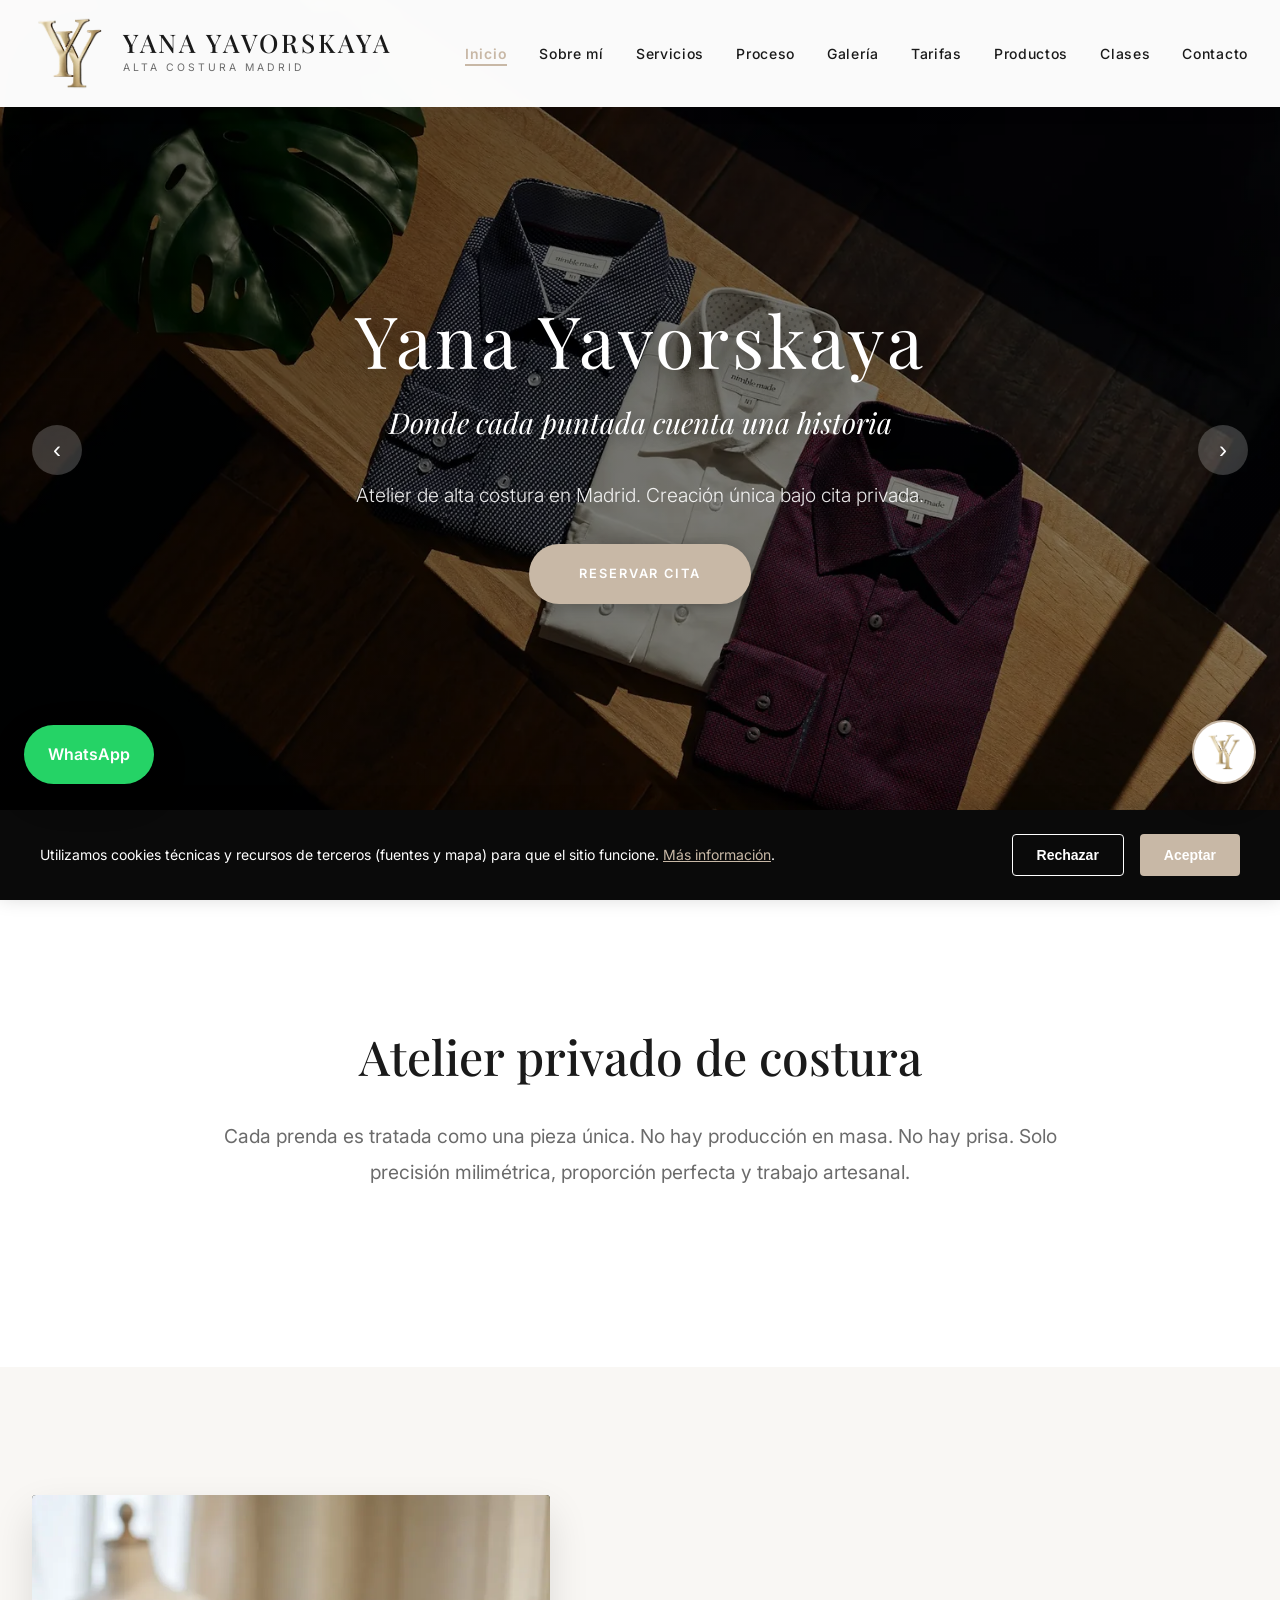
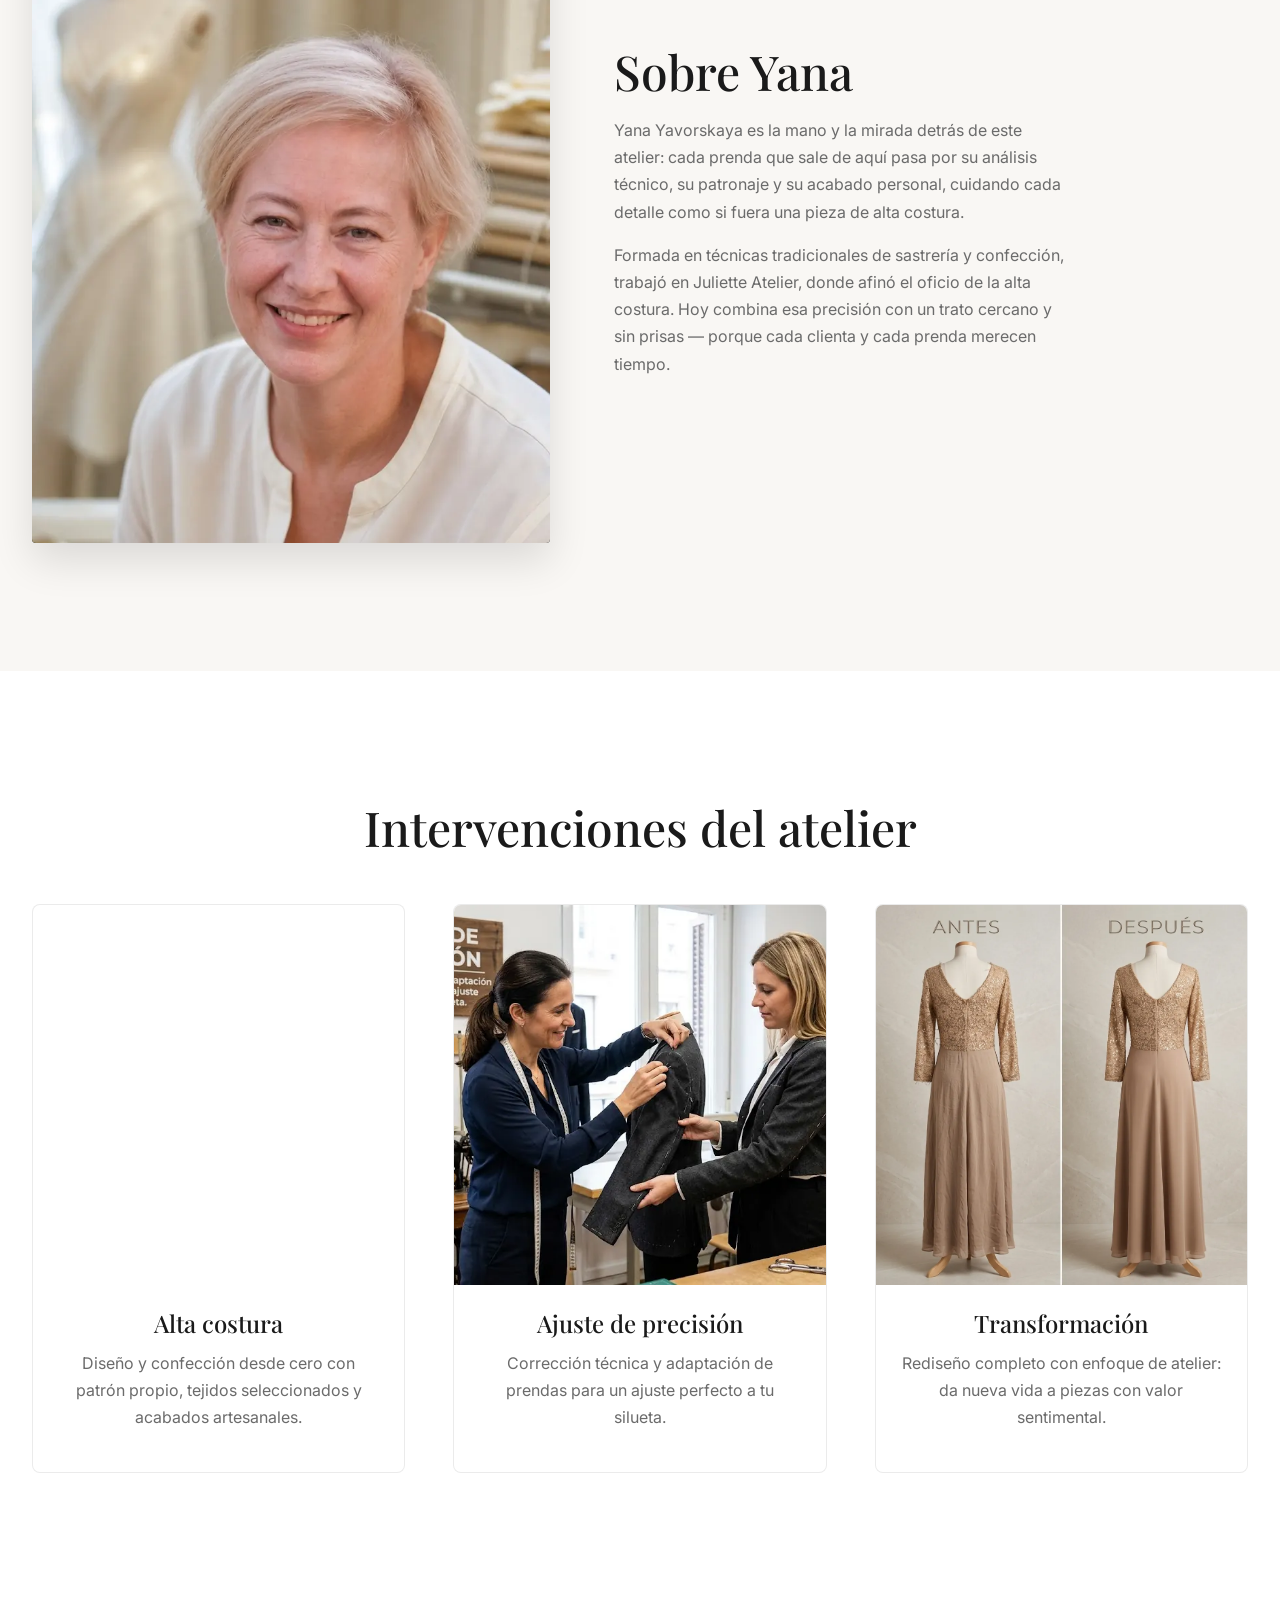
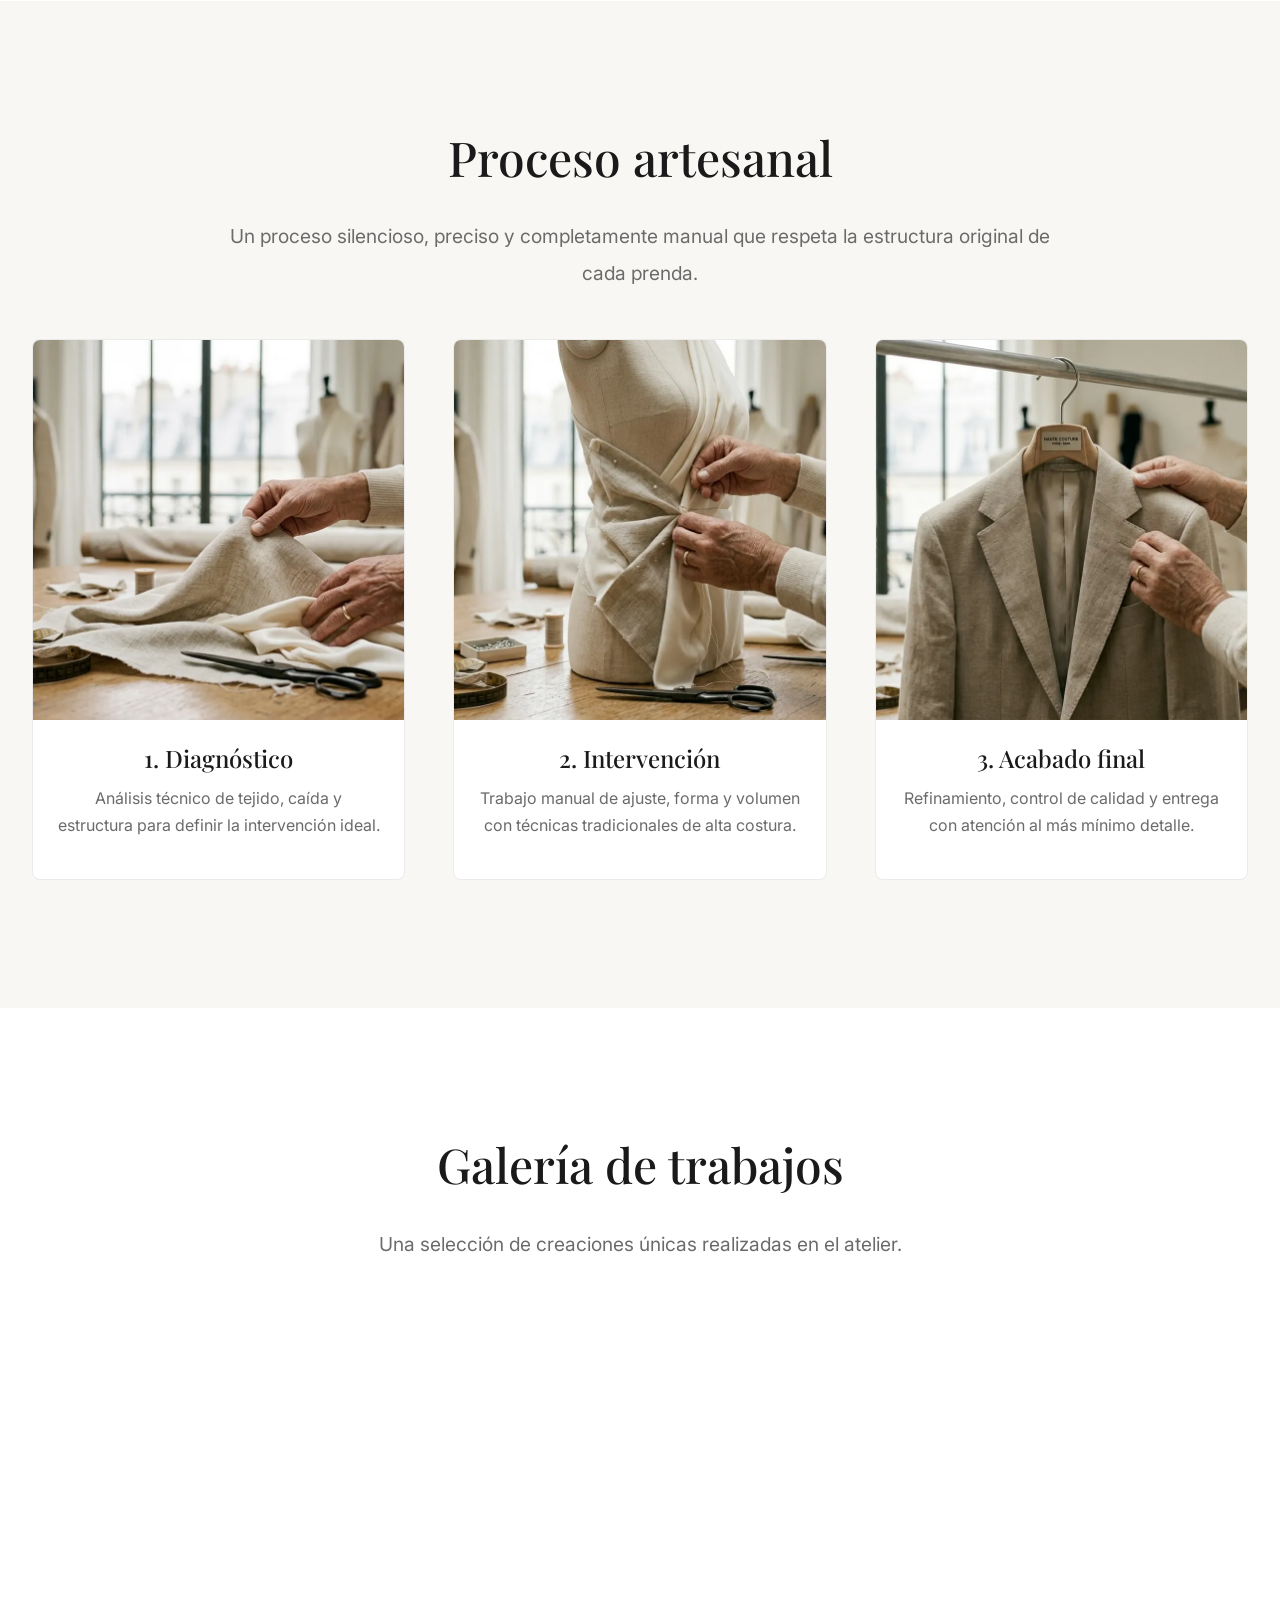
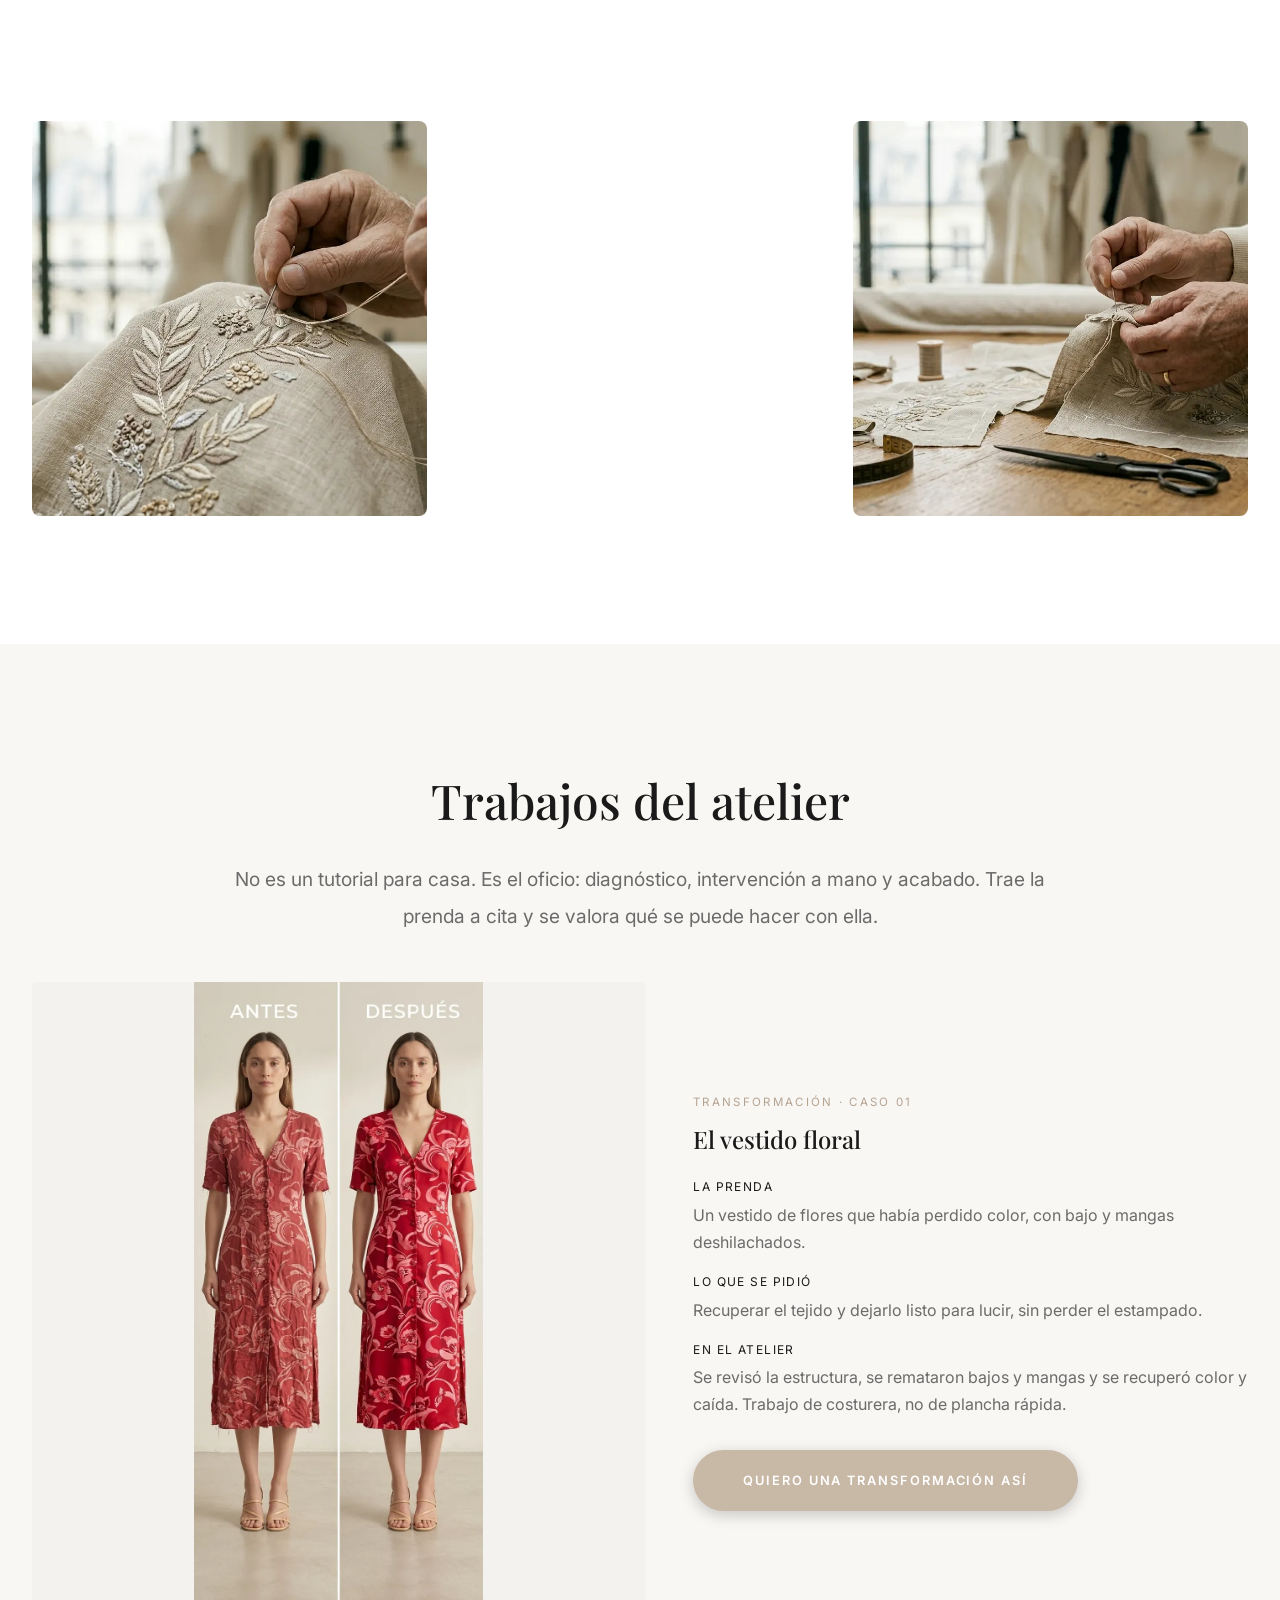
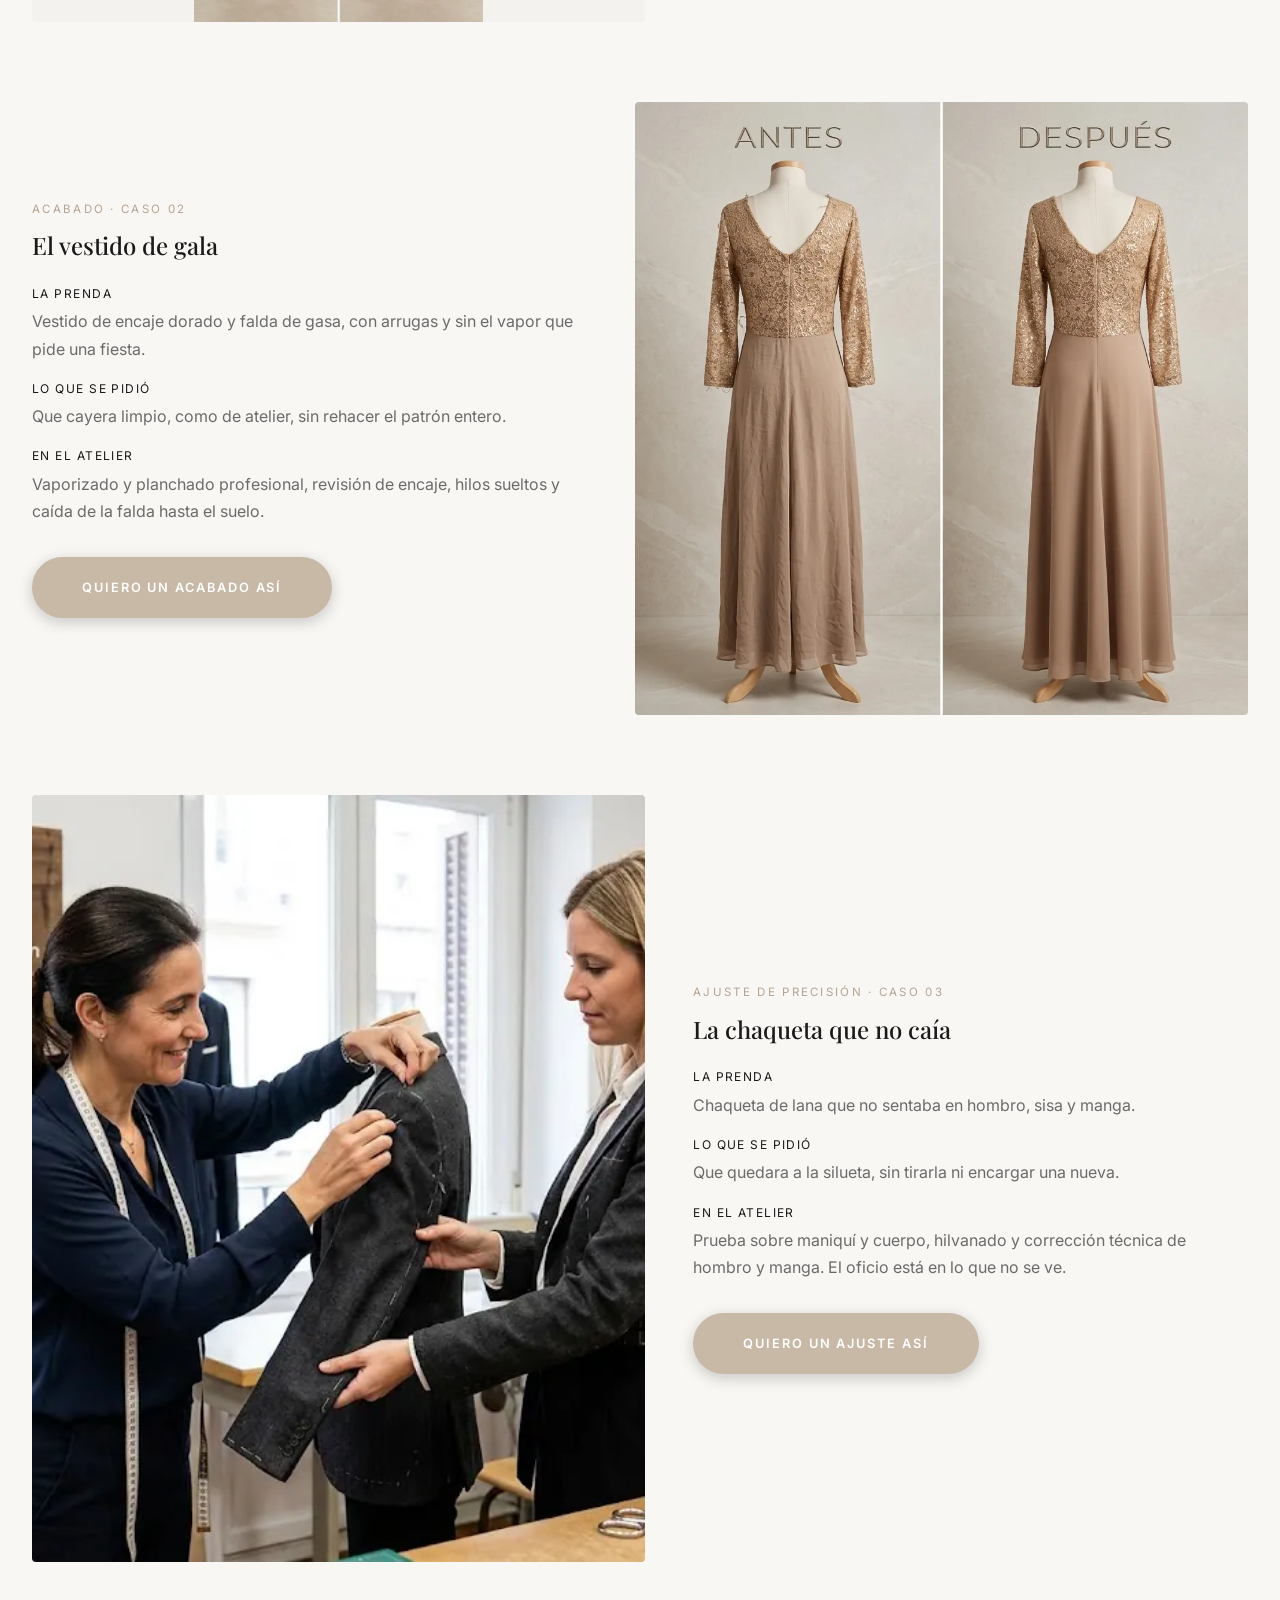
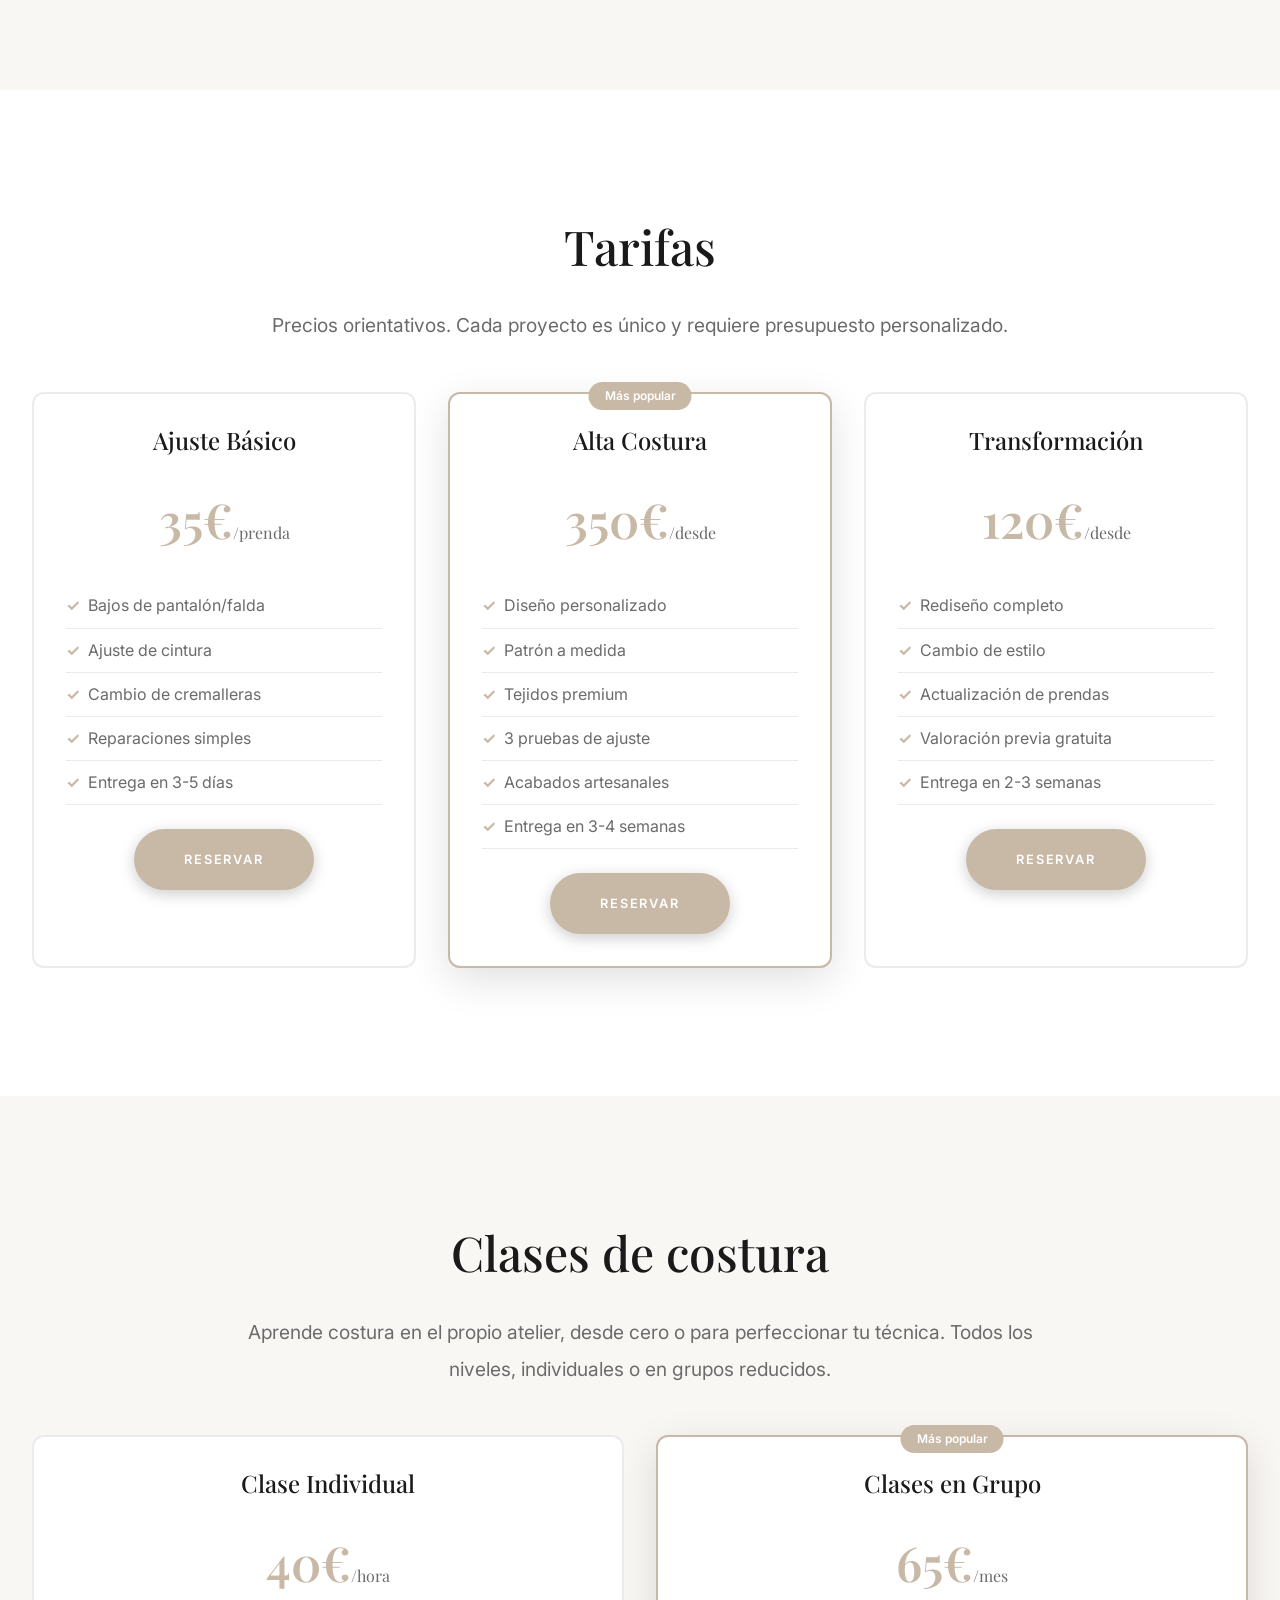
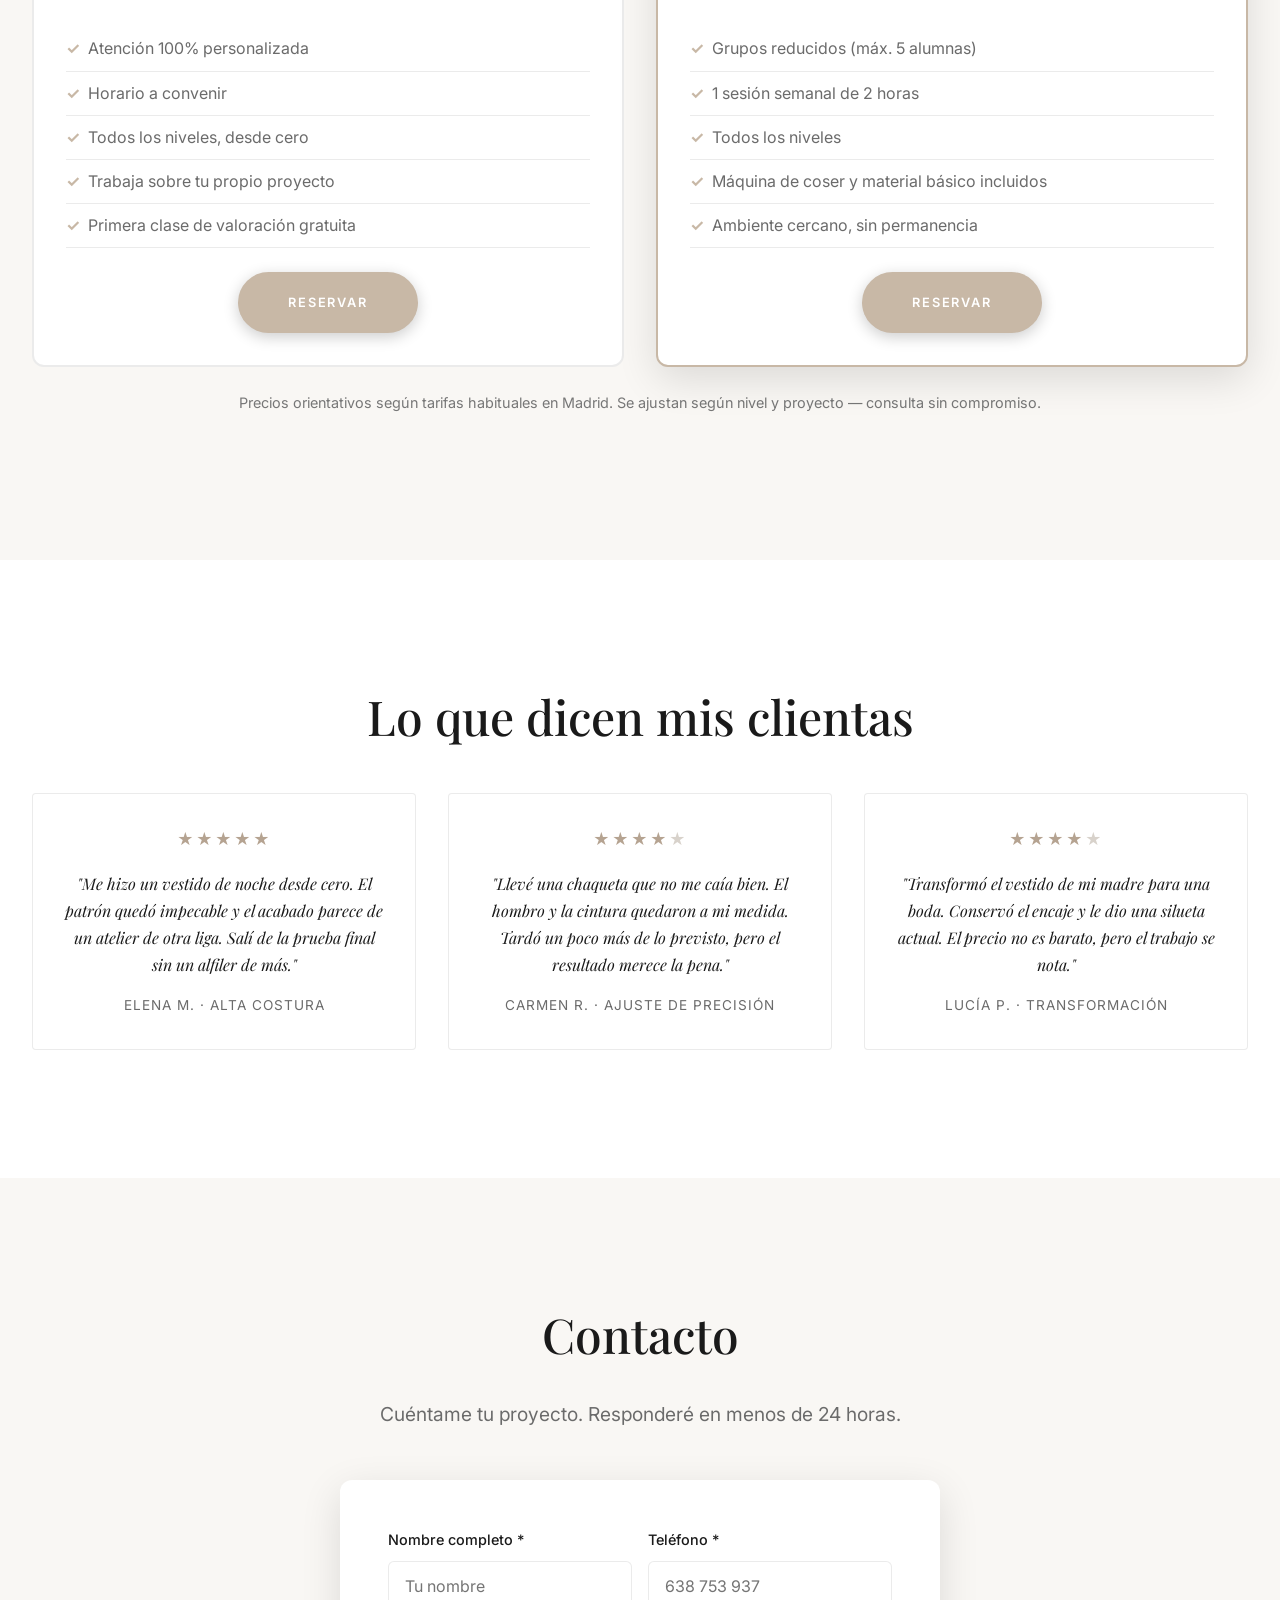
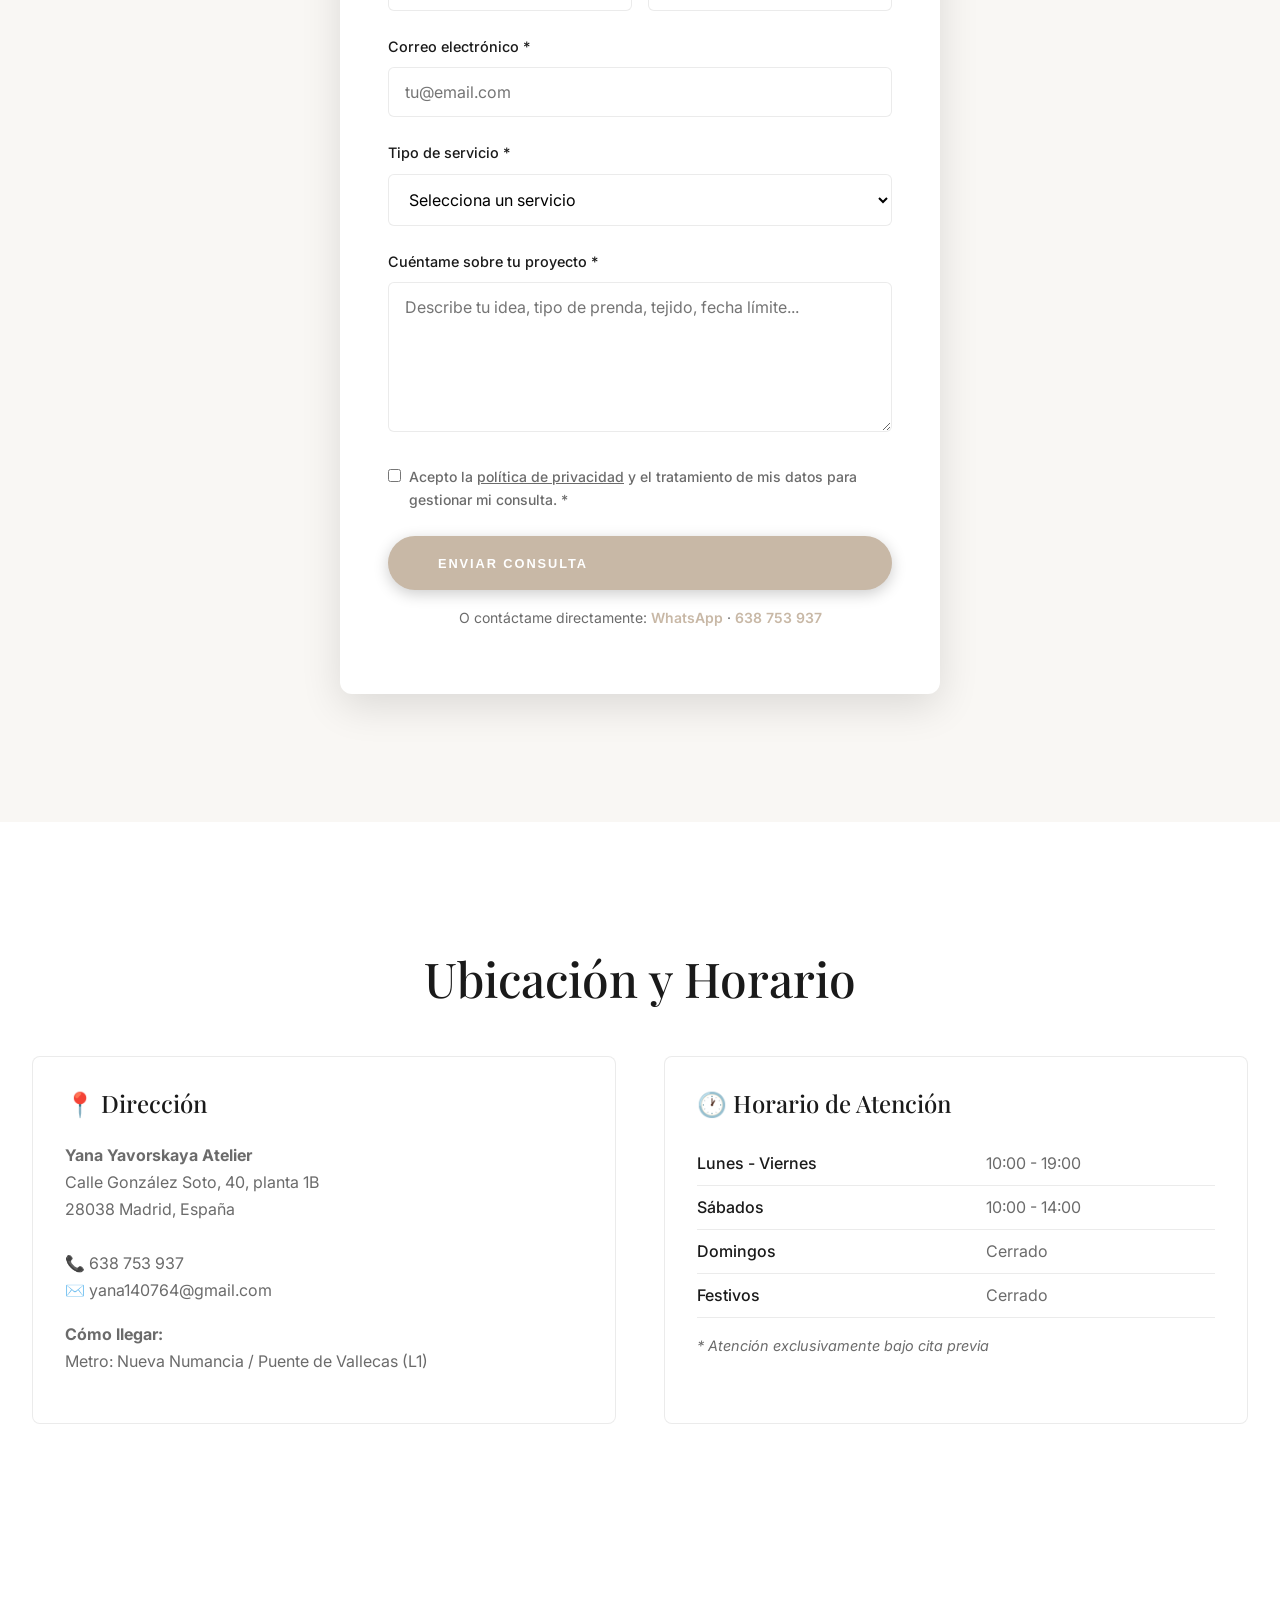
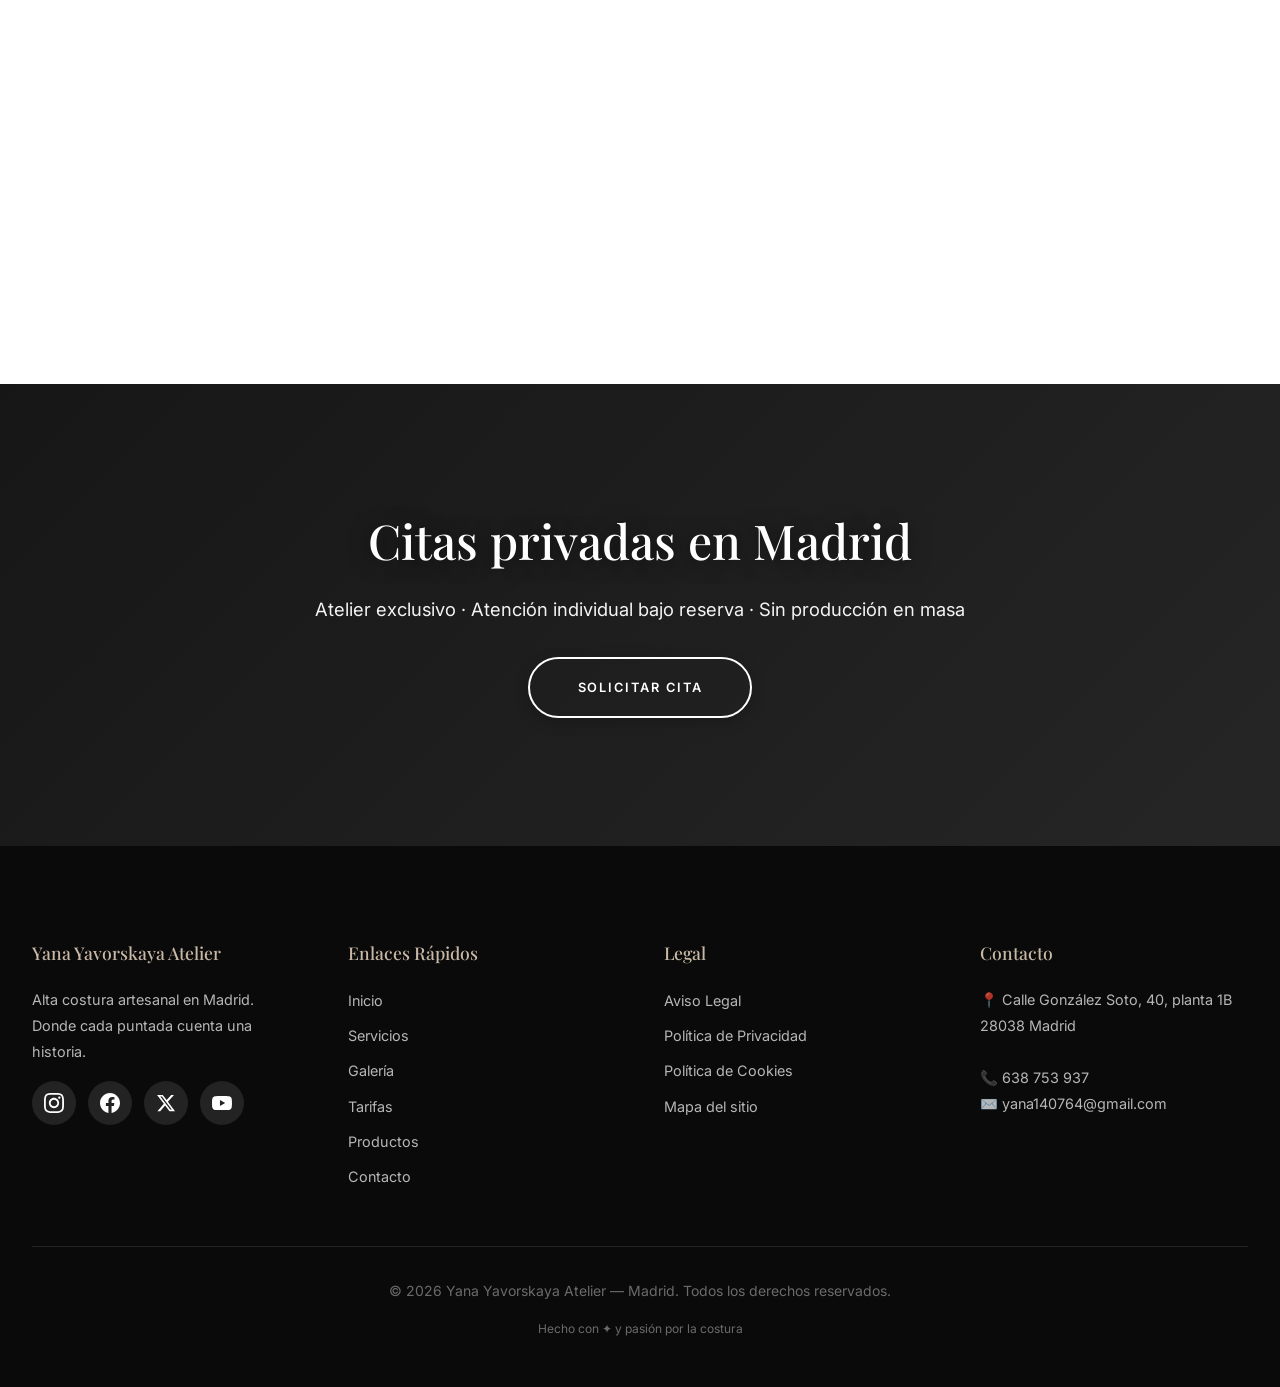
==== commit 8df63db3: "Serve WebP images so the GitHub Pages site loads faster on mobile." ====
--- a/index.html
+++ b/index.html
@@ -22,8 +22,9 @@
   <link rel="stylesheet" href="https://unpkg.com/leaflet@1.9.4/dist/leaflet.css" />
   
   <!-- Preload critical resources -->
-  <link rel="preload" href="logo-yy.png" as="image">
-  <link rel="preload" href="header-camisas.jpg" as="image">
+  <link rel="preload" href="logo-yy.webp" as="image" type="image/webp">
+  <link rel="preload" href="header-camisas-m.webp" as="image" type="image/webp" media="(max-width: 768px)">
+  <link rel="preload" href="header-camisas.webp" as="image" type="image/webp" media="(min-width: 769px)">
   
   <!-- Favicon -->
   <link rel="icon" type="image/png" href="logo-yy.png">
@@ -259,6 +260,12 @@
     }
     
     .slide.active { opacity: 1; }
+
+    @media (max-width: 768px) {
+      .slide.lcp-hero {
+        background-image: url('header-camisas-m.webp') !important;
+      }
+    }
     
     .slide-content {
       position: relative;
@@ -1203,7 +1210,7 @@
   <nav class="nav" role="navigation" aria-label="Navegación principal">
     <div class="container nav-container">
       <a href="#" class="logo">
-        <img class="logo-ysl" src="logo-yy.png" alt="Logo Yana Yavorskaya - YY entrelazadas doradas" width="75" height="75">
+        <img class="logo-ysl" src="logo-yy.webp" alt="Logo Yana Yavorskaya - YY entrelazadas doradas" width="75" height="75">
         <div>
           <div class="logo-text">YANA YAVORSKAYA</div>
           <div class="logo-tagline">Alta Costura Madrid</div>
@@ -1230,7 +1237,7 @@
 
   <!-- Hero Slider -->
   <section class="hero-slider" id="inicio" role="banner">
-    <div class="slide active" style="background-image: url('header-camisas.jpg');">
+    <div class="slide active lcp-hero" style="background-image: url('header-camisas.webp');">
       <div class="slide-content">
         <h1>Yana Yavorskaya</h1>
         <p class="tagline">Donde cada puntada cuenta una historia</p>
@@ -1239,7 +1246,7 @@
       </div>
     </div>
     
-    <div class="slide" style="background-image: url('header-costura.jpg');">
+    <div class="slide" data-bg="header-costura.webp" data-bg-m="header-costura-m.webp">
       <div class="slide-content">
         <h1>Alta Costura</h1>
         <p class="tagline">Exclusividad y artesanía en cada detalle</p>
@@ -1248,7 +1255,7 @@
       </div>
     </div>
 
-    <div class="slide" style="background-image: url('header-atelier.jpg');">
+    <div class="slide" data-bg="header-atelier.webp" data-bg-m="header-atelier-m.webp">
       <div class="slide-content">
         <h1>Cita privada</h1>
         <p class="tagline">Un armario, una costurera, sin prisa</p>
@@ -1257,7 +1264,7 @@
       </div>
     </div>
     
-    <div class="slide" style="background-image: url('antes-despues-1.jpg'); background-position: center 18%;">
+    <div class="slide" data-bg="antes-despues-1.webp" data-bg-m="antes-despues-1-m.webp" style="background-position: center 18%;">
       <div class="slide-content">
         <h1>Transformación</h1>
         <p class="tagline">Da nueva vida a tus prendas favoritas</p>
@@ -1295,8 +1302,8 @@
         <div class="about-grid">
           <div class="about-photo fade-in">
             <picture>
-              <source media="(max-width: 768px)" srcset="yana-mobile.jpg">
-              <img src="yana.jpg" alt="Yana Yavorskaya" loading="lazy">
+              <source type="image/webp" media="(max-width: 768px)" srcset="yana-mobile.webp">
+              <img src="yana.webp" alt="Yana Yavorskaya" loading="lazy" width="800" height="1000">
             </picture>
           </div>
           <div class="about-text fade-in">
@@ -1340,8 +1347,8 @@
           <article class="card fade-in">
             <div class="card-image">
               <picture>
-                <source media="(max-width: 768px)" srcset="ajuste-mobile.jpg">
-                <img src="ajuste.jpg" 
+                <source media="(max-width: 768px)" srcset="ajuste-mobile.webp">
+                <img src="ajuste.webp" 
                      alt="Ajuste de precisión: corrección técnica de una chaqueta a medida" loading="lazy" width="1024" height="559">
               </picture>
             </div>
@@ -1354,8 +1361,8 @@
           <article class="card fade-in">
             <div class="card-image">
               <picture>
-                <source media="(max-width: 768px)" srcset="antes-despues-2-mobile.jpg">
-                <img src="antes-despues-2.jpg"
+                <source media="(max-width: 768px)" srcset="antes-despues-2-mobile.webp">
+                <img src="antes-despues-2.webp"
                      alt="Transformación y rediseño de prendas: vestido de gala antes y después" loading="lazy" width="900" height="600">
               </picture>
             </div>
@@ -1380,8 +1387,8 @@
           <article class="card fade-in">
             <div class="card-image">
               <picture>
-                <source media="(max-width: 768px)" srcset="diagnostico-mobile.png">
-                <img src="diagnostico.png" 
+                <source media="(max-width: 768px)" srcset="diagnostico-mobile.webp">
+                <img src="diagnostico.webp" 
                      alt="Diagnóstico: análisis técnico de tejido y estructura" loading="lazy" width="900" height="600">
               </picture>
             </div>
@@ -1394,8 +1401,8 @@
           <article class="card fade-in">
             <div class="card-image">
               <picture>
-                <source media="(max-width: 768px)" srcset="intervencion-mobile.png">
-                <img src="intervencion.png" 
+                <source media="(max-width: 768px)" srcset="intervencion-mobile.webp">
+                <img src="intervencion.webp" 
                      alt="Intervención: trabajo manual de costura artesanal" loading="lazy" width="900" height="600">
               </picture>
             </div>
@@ -1408,8 +1415,8 @@
           <article class="card fade-in">
             <div class="card-image">
               <picture>
-                <source media="(max-width: 768px)" srcset="acabado-mobile.png">
-                <img src="acabado.png" 
+                <source media="(max-width: 768px)" srcset="acabado-mobile.webp">
+                <img src="acabado.webp" 
                      alt="Acabado final: refinamiento y control de calidad" loading="lazy" width="900" height="600">
               </picture>
             </div>
@@ -1454,8 +1461,8 @@
           </div>
           <div class="gallery-item fade-in" onclick="openLightbox(3)" role="button" tabindex="0">
             <picture>
-              <source media="(max-width: 768px)" srcset="detalle-mobile.png">
-              <img src="detalle.png" alt="Detalle de bordado artesanal" loading="lazy">
+              <source media="(max-width: 768px)" srcset="detalle-mobile.webp">
+              <img src="detalle.webp" alt="Detalle de bordado artesanal" loading="lazy">
             </picture>
             <div class="gallery-overlay"><span>+</span></div>
           </div>
@@ -1468,8 +1475,8 @@
           </div>
           <div class="gallery-item fade-in" onclick="openLightbox(5)" role="button" tabindex="0">
             <picture>
-              <source media="(max-width: 768px)" srcset="confeccion-mobile.png">
-              <img src="confeccion.png" alt="Confección artesanal" loading="lazy">
+              <source media="(max-width: 768px)" srcset="confeccion-mobile.webp">
+              <img src="confeccion.webp" alt="Confección artesanal" loading="lazy">
             </picture>
             <div class="gallery-overlay"><span>+</span></div>
           </div>
@@ -1490,8 +1497,8 @@
           <article class="atelier-case fade-in">
             <div class="case-photo">
               <picture>
-                <source media="(max-width: 768px)" srcset="antes-despues-1-mobile.jpg">
-                <img src="antes-despues-1.jpg" alt="Vestido floral: antes y después del trabajo de atelier" loading="lazy">
+                <source media="(max-width: 768px)" srcset="antes-despues-1-mobile.webp">
+                <img src="antes-despues-1.webp" alt="Vestido floral: antes y después del trabajo de atelier" loading="lazy">
               </picture>
             </div>
             <div class="case-body">
@@ -1512,8 +1519,8 @@
           <article class="atelier-case reverse fade-in">
             <div class="case-photo">
               <picture>
-                <source media="(max-width: 768px)" srcset="antes-despues-2-mobile.jpg">
-                <img src="antes-despues-2.jpg" alt="Vestido de gala en maniquí: antes y después del acabado" loading="lazy">
+                <source media="(max-width: 768px)" srcset="antes-despues-2-mobile.webp">
+                <img src="antes-despues-2.webp" alt="Vestido de gala en maniquí: antes y después del acabado" loading="lazy">
               </picture>
             </div>
             <div class="case-body">
@@ -1534,8 +1541,8 @@
           <article class="atelier-case fade-in">
             <div class="case-photo cover">
               <picture>
-                <source media="(max-width: 768px)" srcset="ajuste-mobile.jpg">
-                <img src="ajuste.jpg" alt="Prueba de ajuste de precisión sobre chaqueta en el atelier" loading="lazy">
+                <source media="(max-width: 768px)" srcset="ajuste-mobile.webp">
+                <img src="ajuste.webp" alt="Prueba de ajuste de precisión sobre chaqueta en el atelier" loading="lazy">
               </picture>
             </div>
             <div class="case-body">
@@ -2077,11 +2084,20 @@
   const dots = document.querySelectorAll('.slider-dot');
   let slideInterval;
 
+  function applySlideBg(slide) {
+    if (!slide || slide.style.backgroundImage.indexOf('url(') !== -1) return;
+    const mobile = window.matchMedia('(max-width: 768px)').matches;
+    const url = (mobile && slide.dataset.bgM) ? slide.dataset.bgM : slide.dataset.bg;
+    if (url) slide.style.backgroundImage = "url('" + url + "')";
+  }
+
   function showSlide(index) {
     slides.forEach((slide, i) => {
       slide.classList.remove('active');
       dots[i].classList.remove('active');
     });
+    applySlideBg(slides[index]);
+    applySlideBg(slides[(index + 1) % slides.length]);
     slides[index].classList.add('active');
     dots[index].classList.add('active');
     currentSlide = index;
@@ -2109,6 +2125,7 @@
     slideInterval = setInterval(nextSlide, 6000);
   }
 
+  applySlideBg(slides[1]);
   slideInterval = setInterval(nextSlide, 6000);
 
   // ===== MOBILE MENU =====
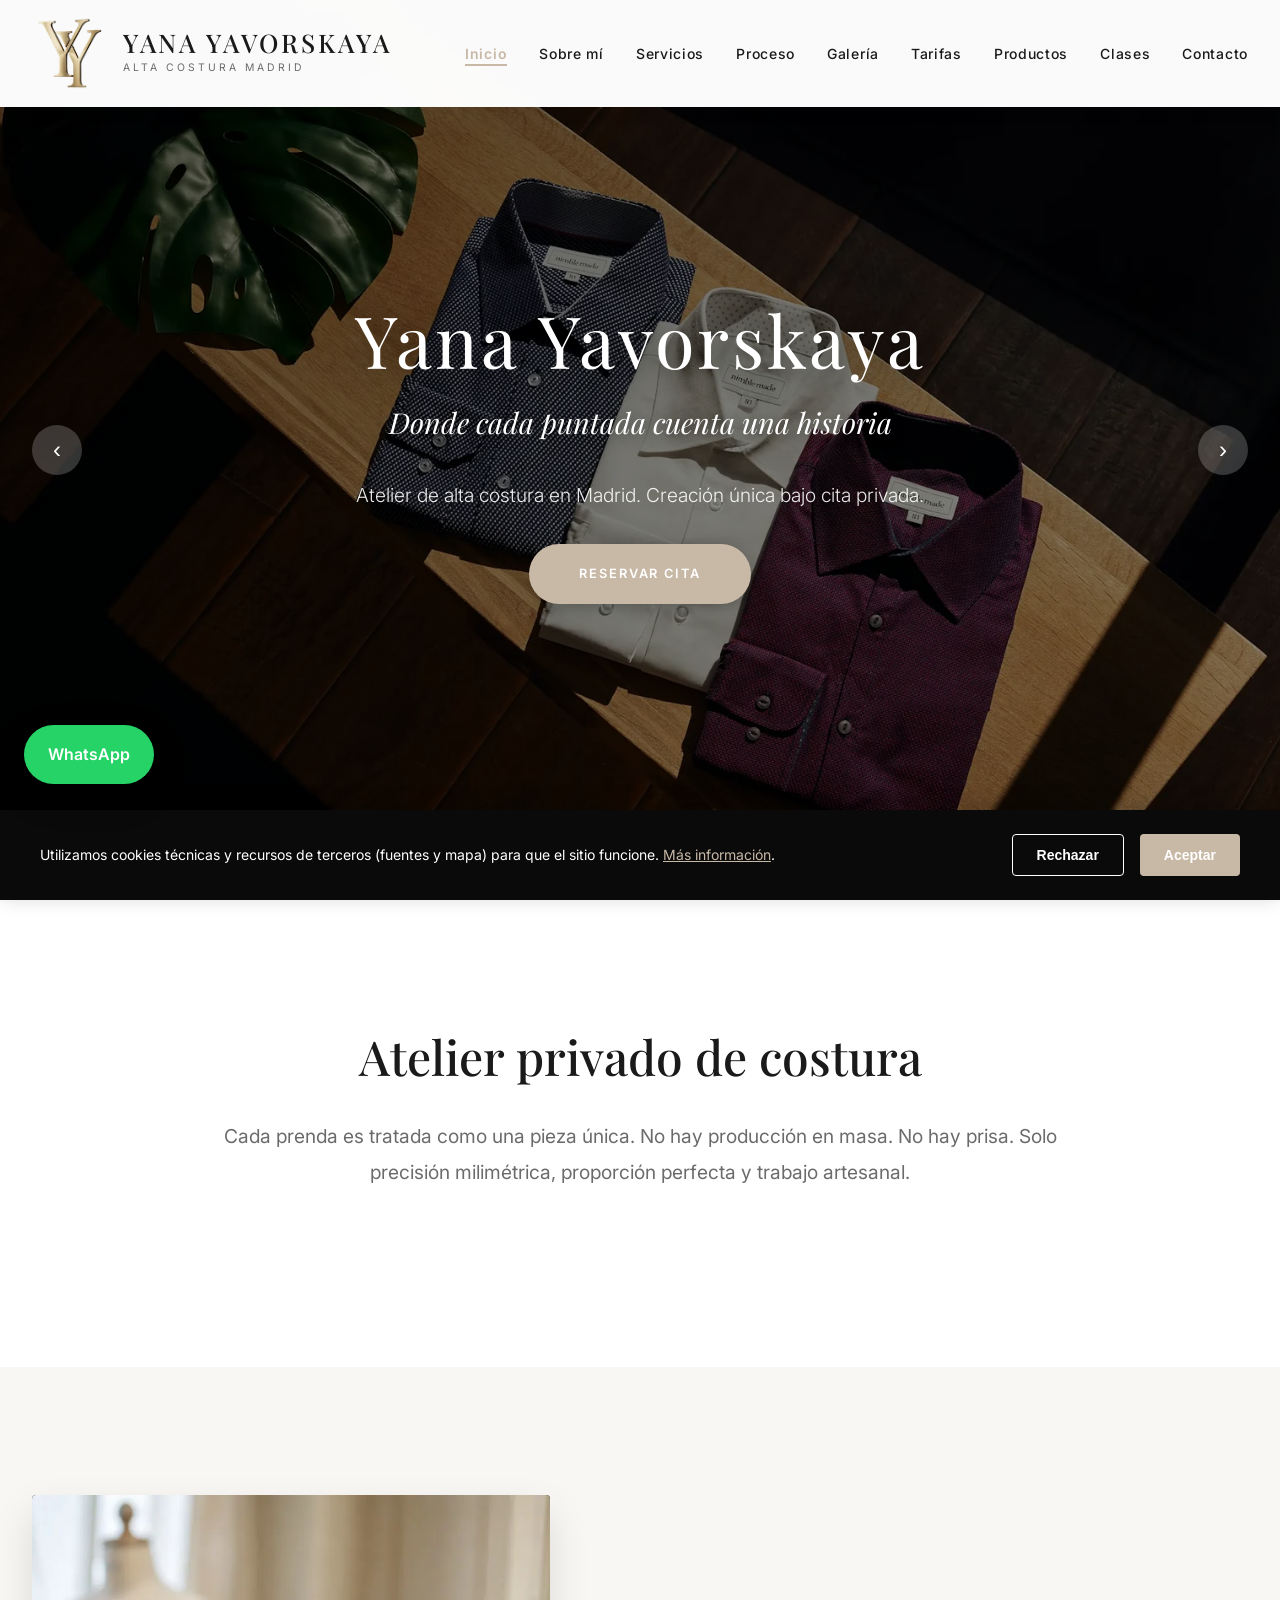
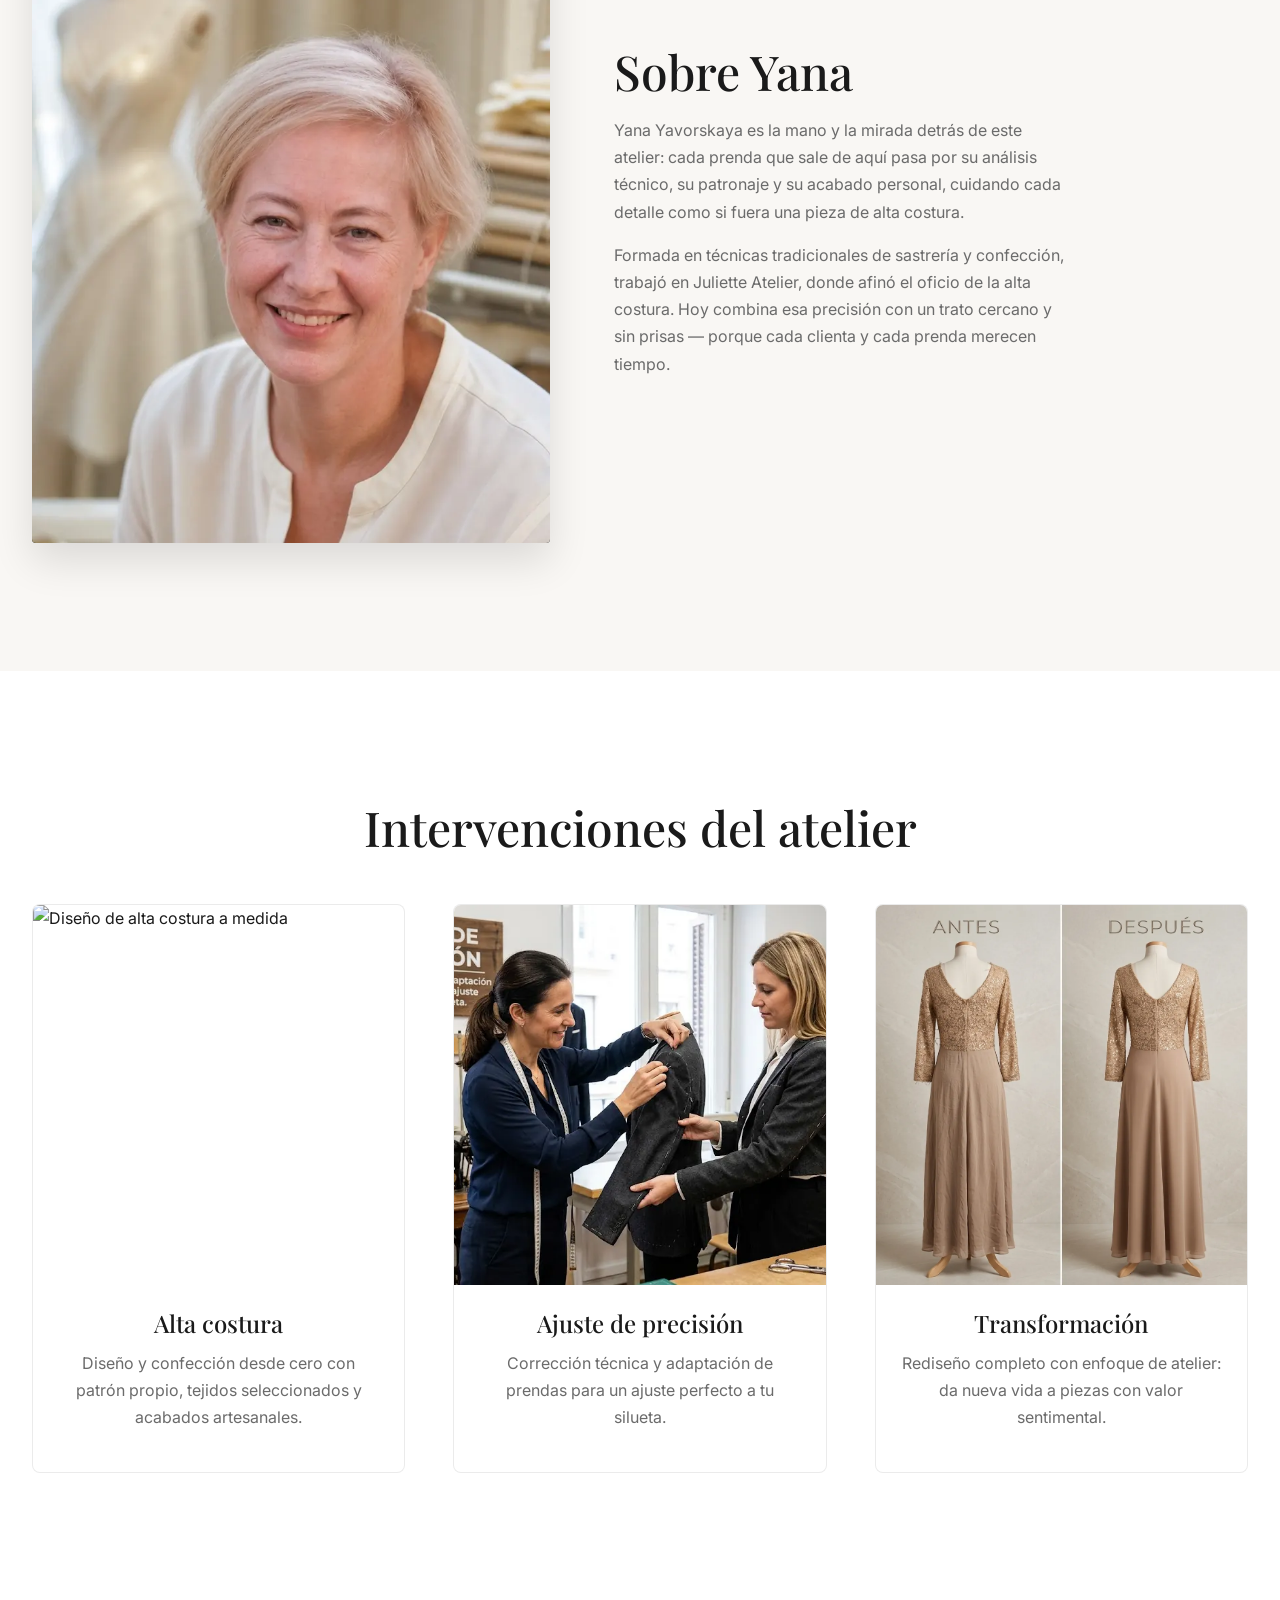
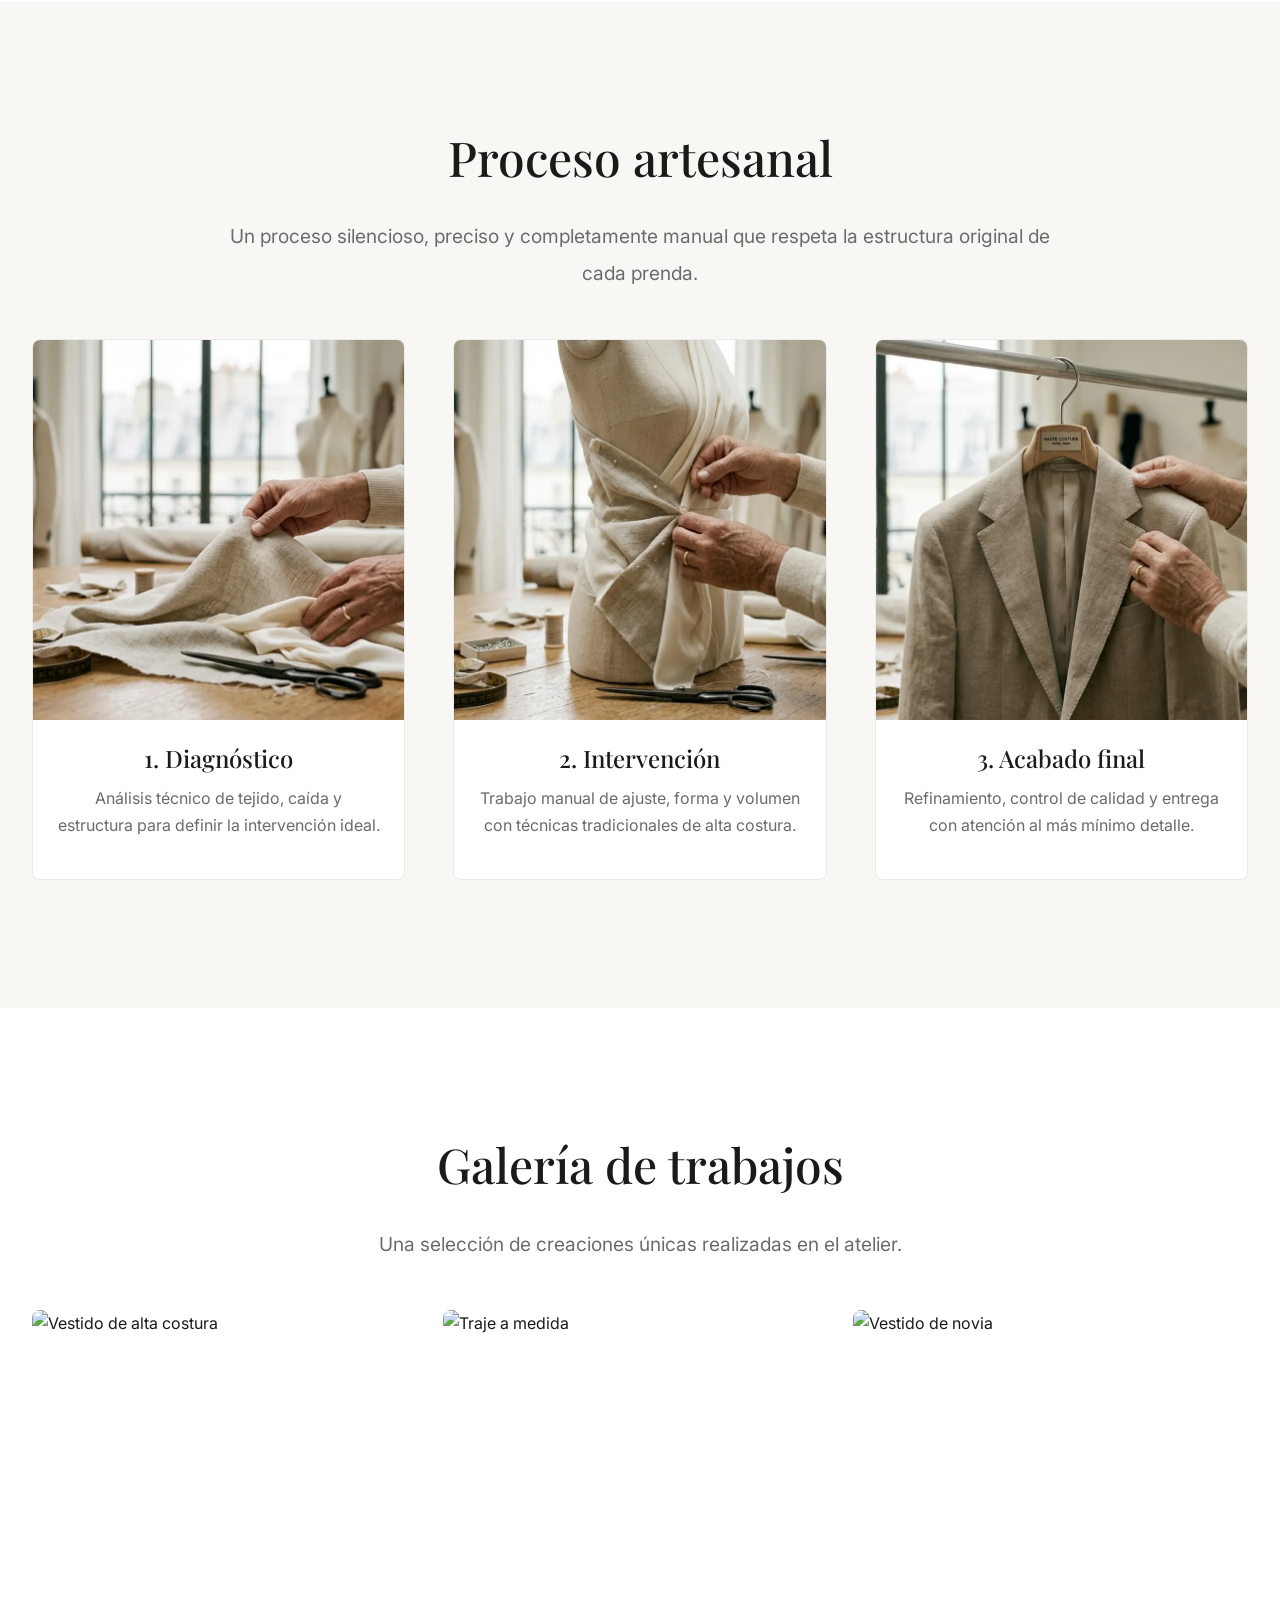
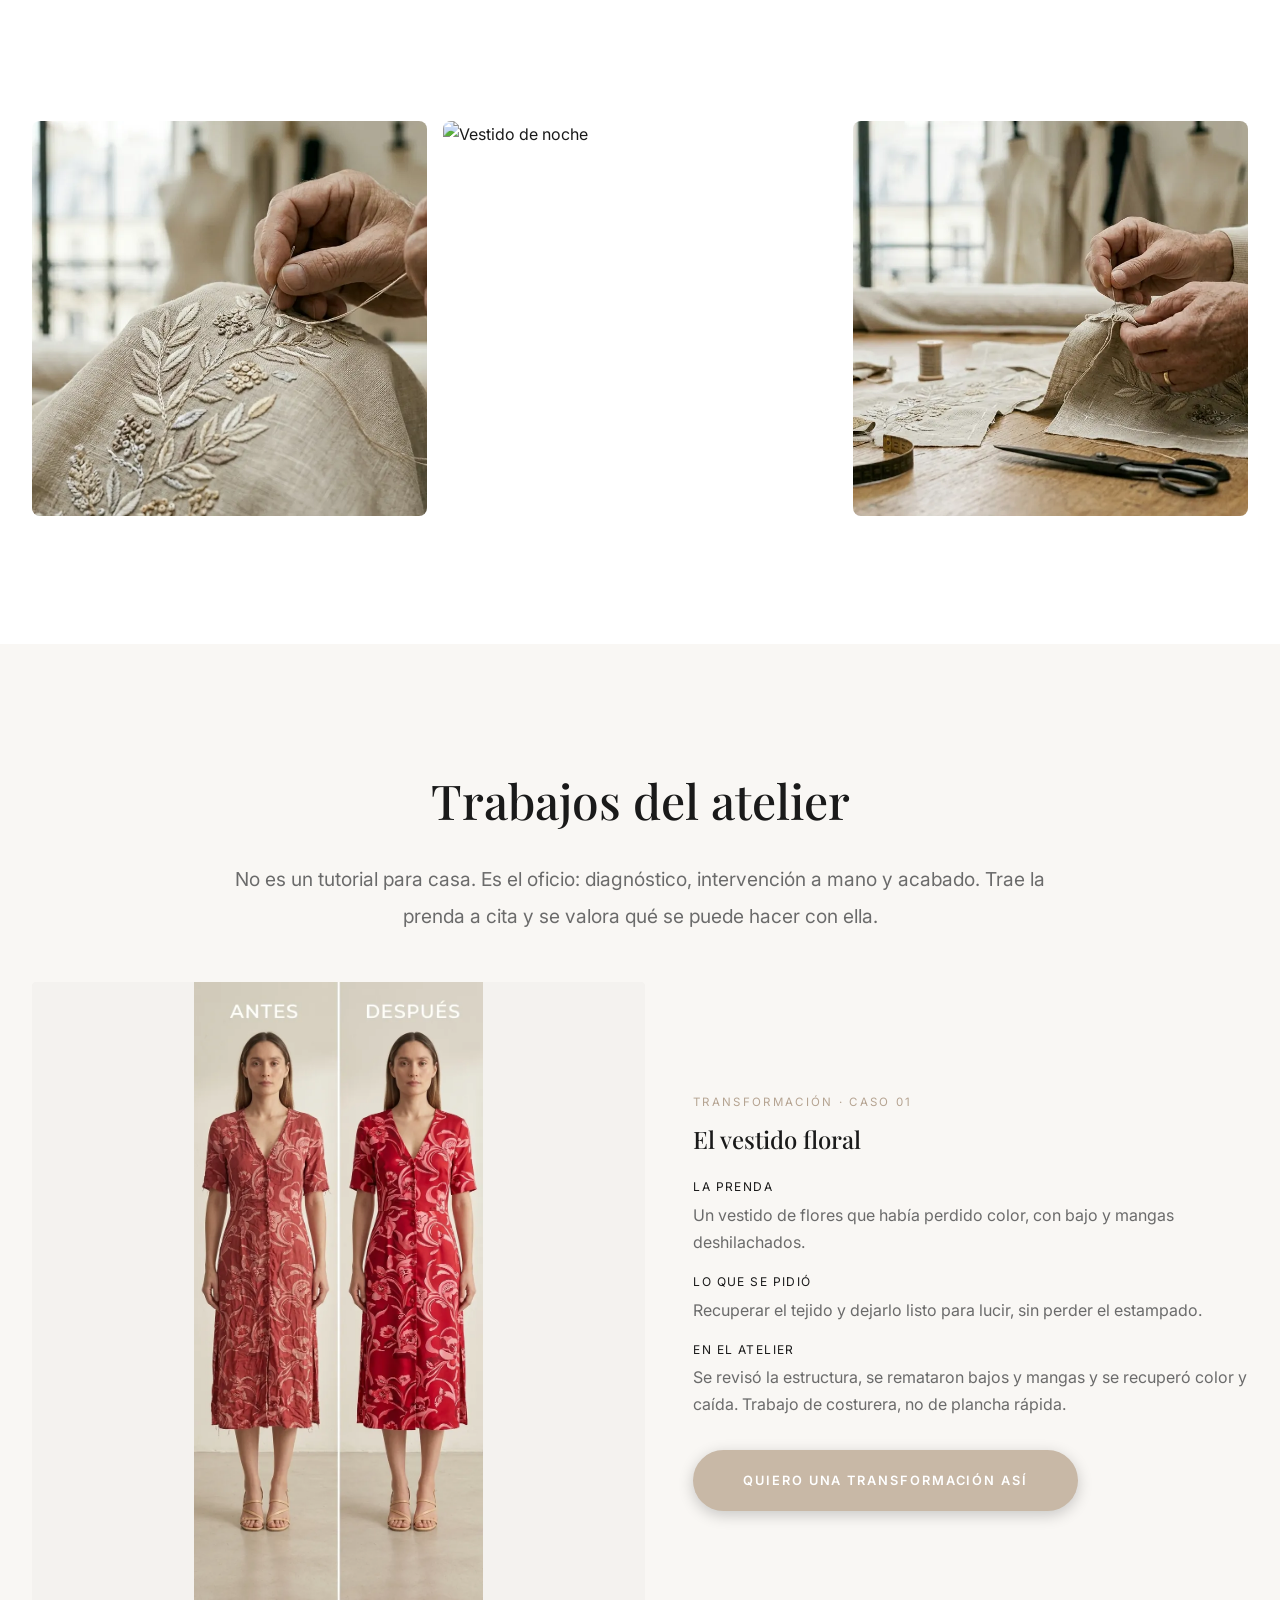
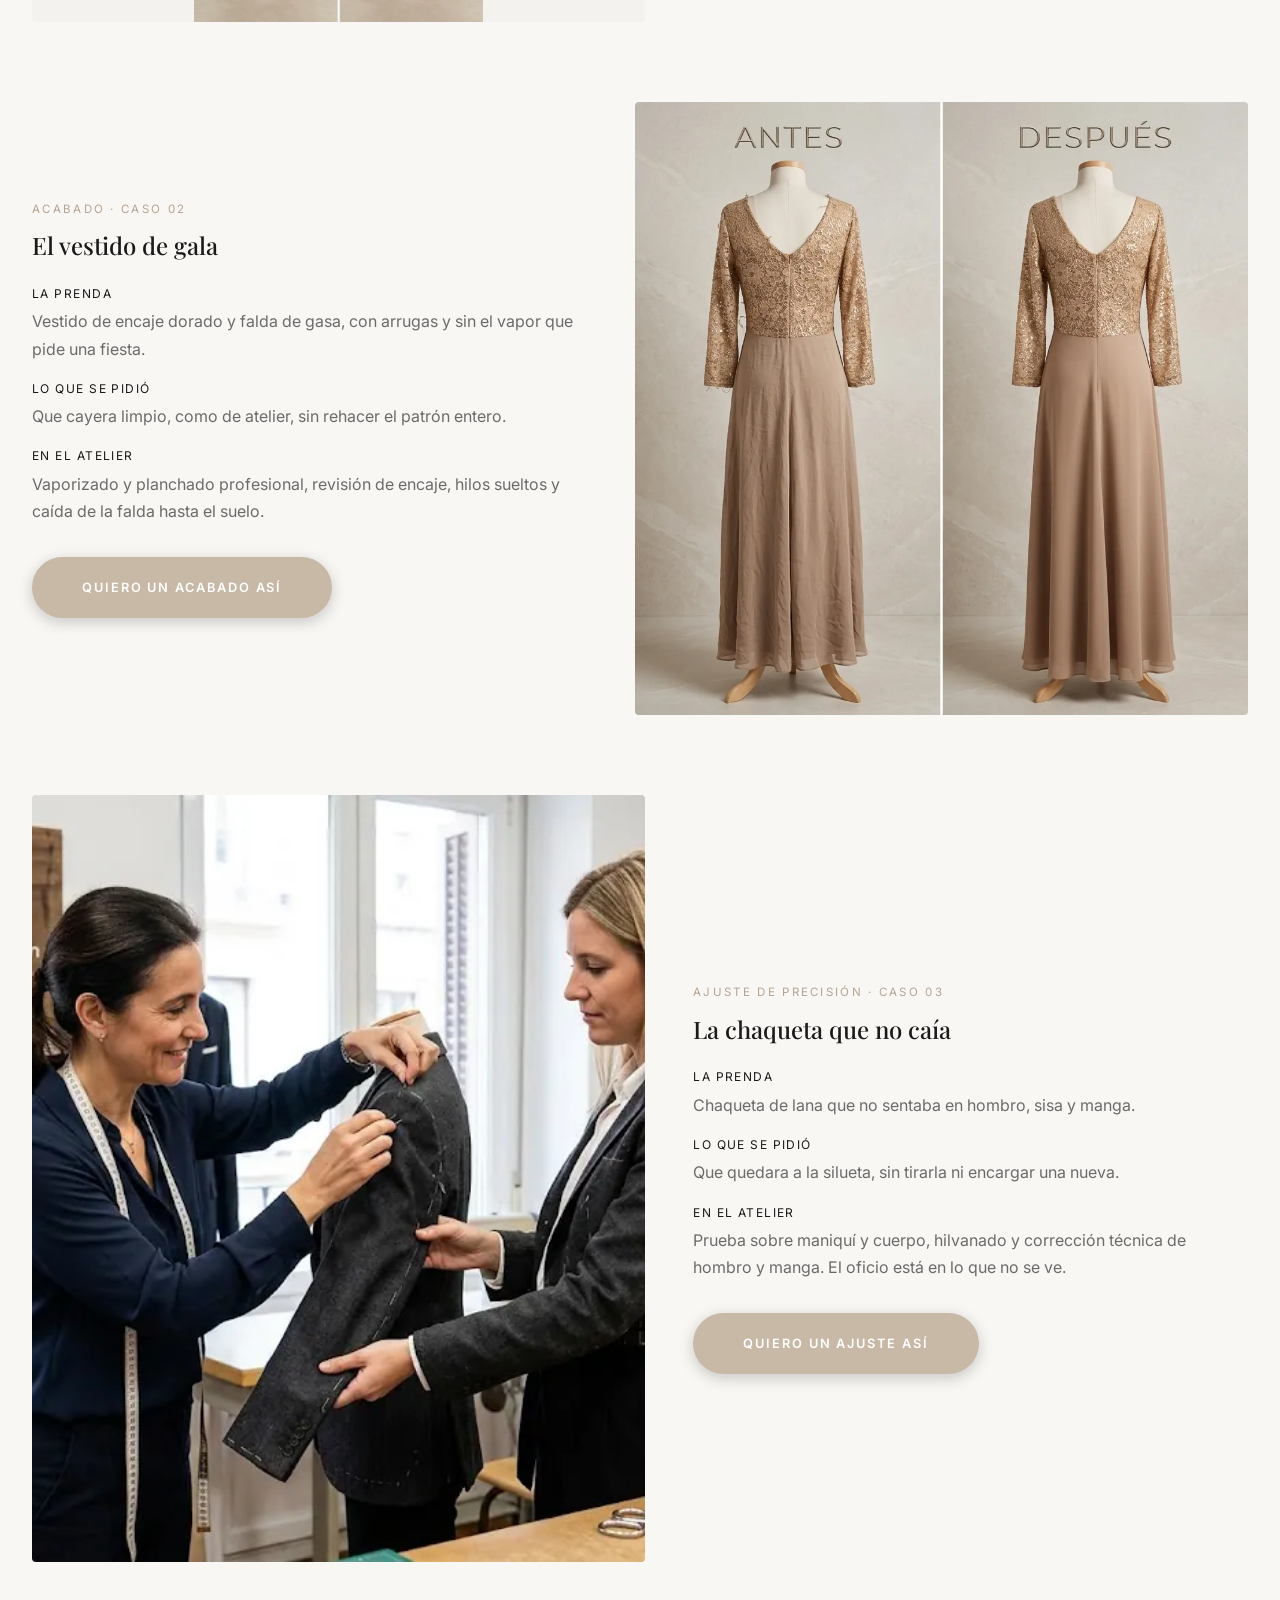
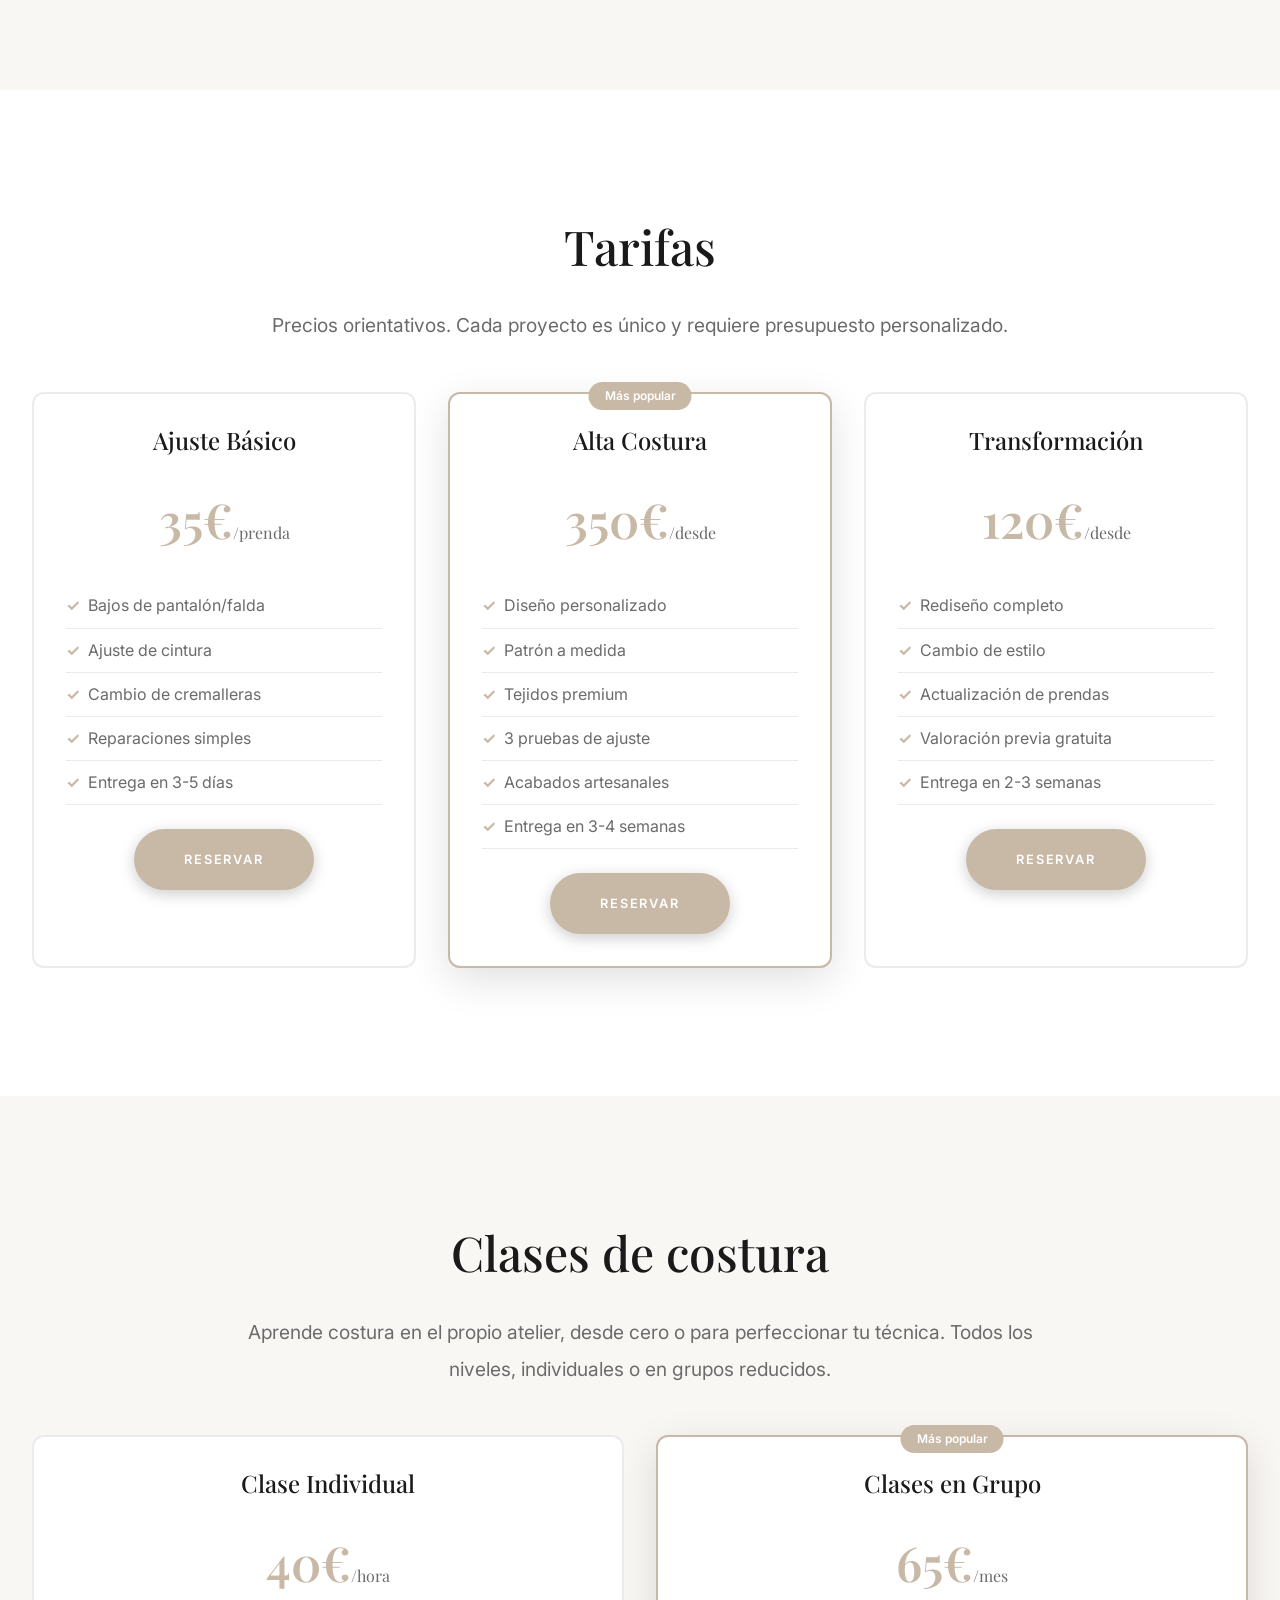
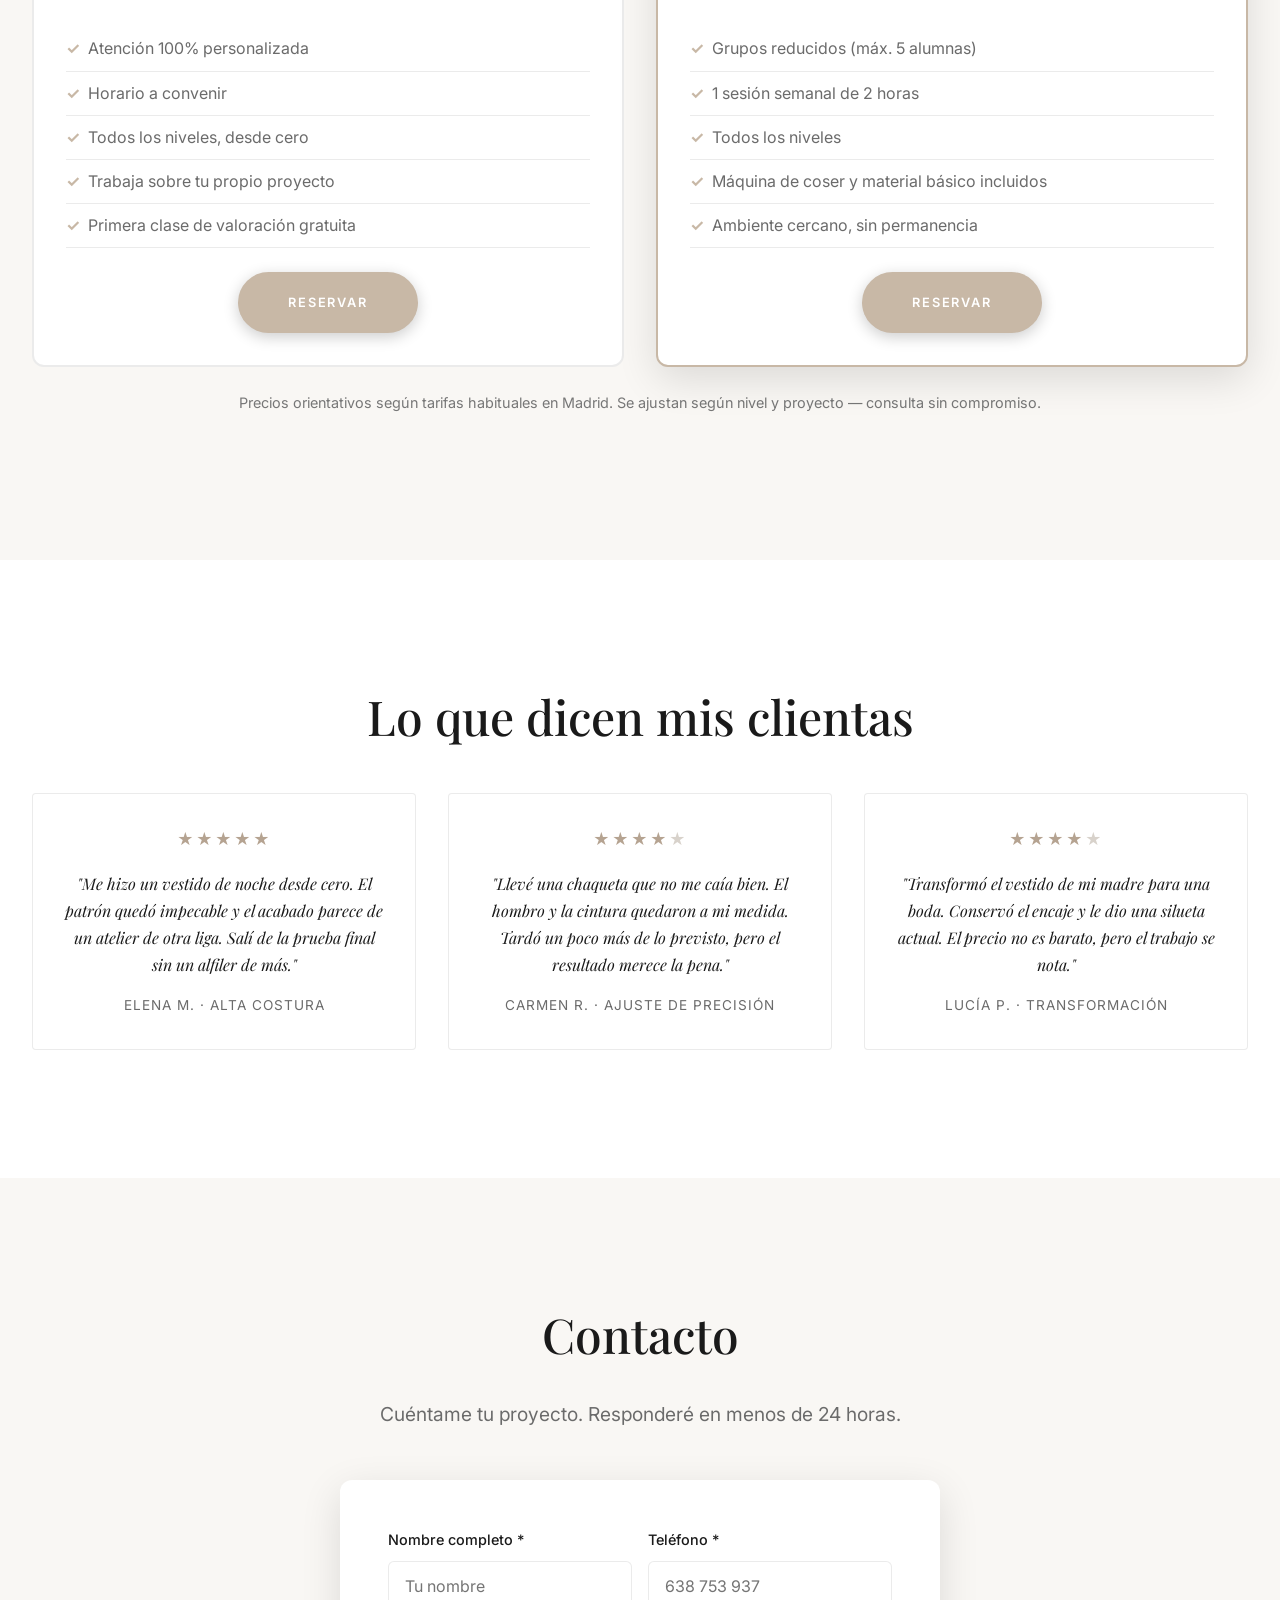
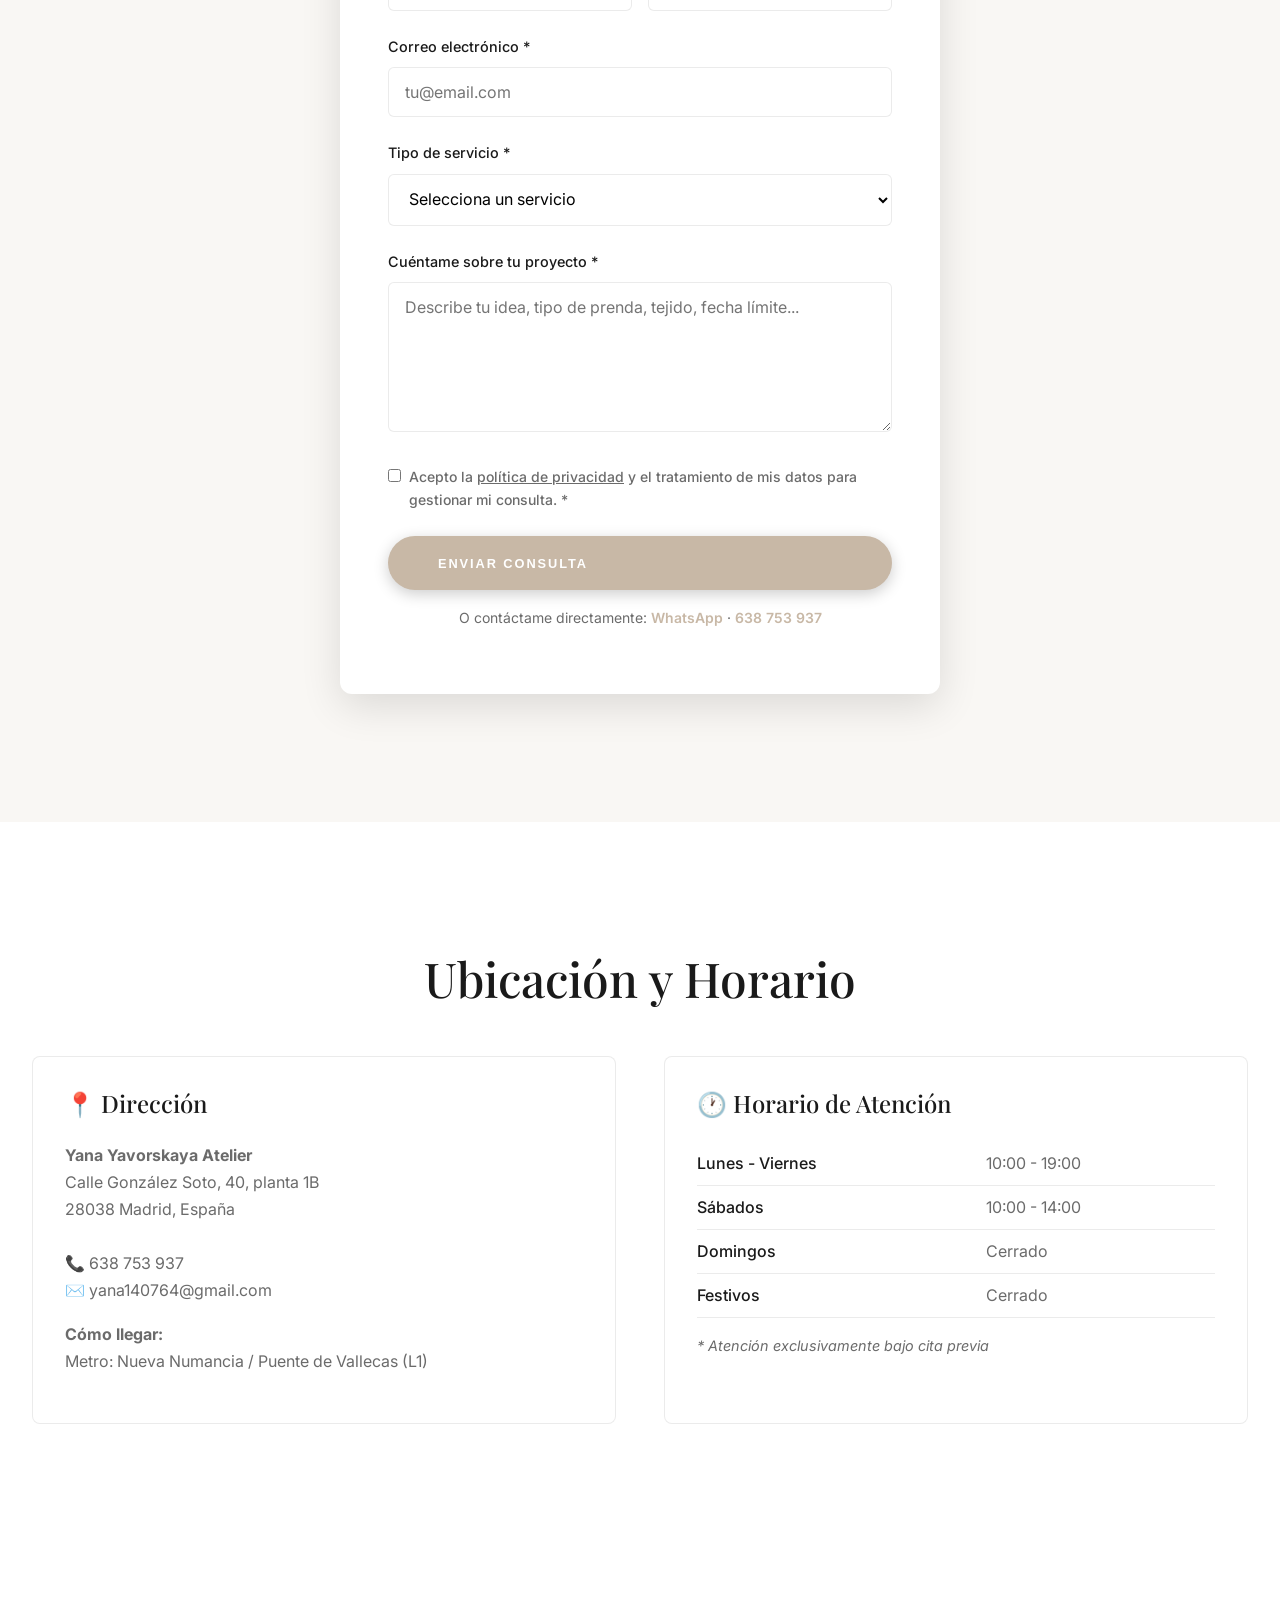
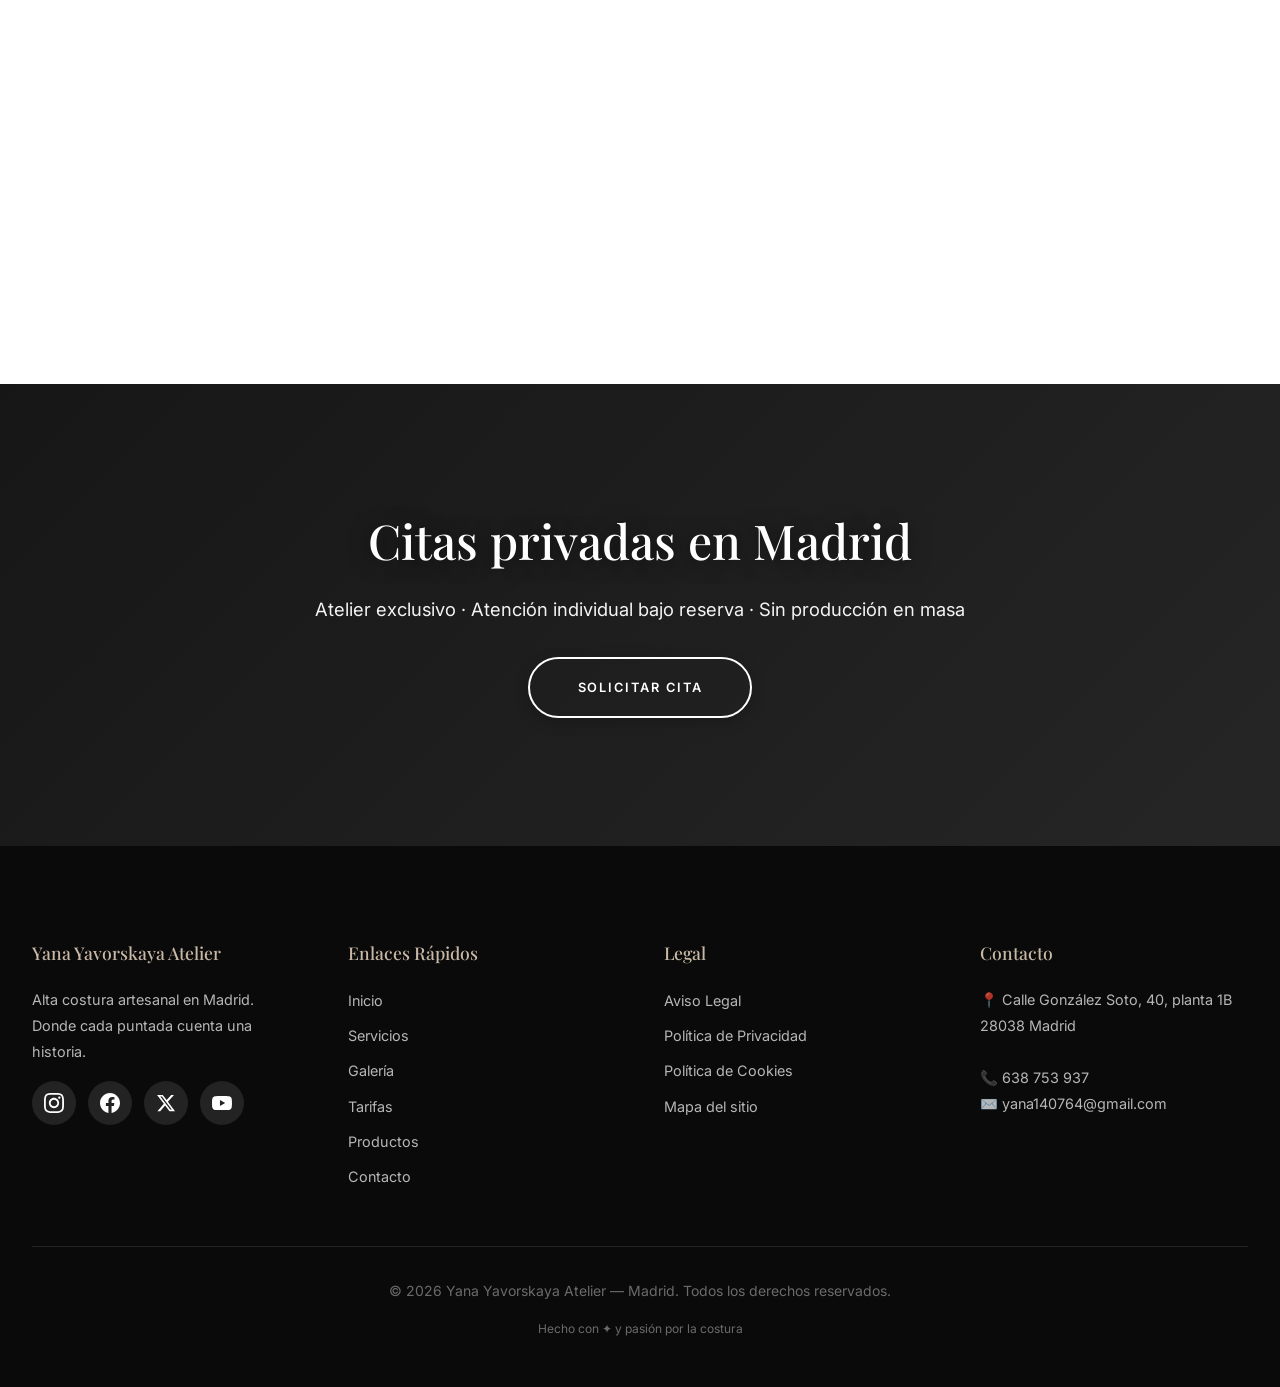
==== commit 7fe005f7: "Speed up mobile LCP, defer the chat, and make legal links crawlable. Co-authored-by: Cursor <cursora" ====
--- a/index.html
+++ b/index.html
@@ -17,9 +17,9 @@
   <link rel="preconnect" href="https://fonts.gstatic.com" crossorigin>
   <link rel="dns-prefetch" href="https://images.unsplash.com">
   
-  <!-- Fonts -->
-  <link href="https://fonts.googleapis.com/css2?family=Playfair+Display:ital,wght@0,400;0,500;0,600;1,400&family=Inter:wght@300;400;500;600&display=swap" rel="stylesheet">
-  <link rel="stylesheet" href="https://unpkg.com/leaflet@1.9.4/dist/leaflet.css" />
+  <!-- Fonts: non-blocking so FCP is not waiting on Google -->
+  <link rel="stylesheet" href="https://fonts.googleapis.com/css2?family=Playfair+Display:ital,wght@0,400;0,500;0,600;1,400&family=Inter:wght@300;400;500;600&display=swap" media="print" onload="this.media='all'">
+  <noscript><link rel="stylesheet" href="https://fonts.googleapis.com/css2?family=Playfair+Display:ital,wght@0,400;0,500;0,600;1,400&family=Inter:wght@300;400;500;600&display=swap"></noscript>
   
   <!-- Preload critical resources -->
   <link rel="preload" href="logo-yy.webp" as="image" type="image/webp">
@@ -261,9 +261,12 @@
     
     .slide.active { opacity: 1; }
 
+    .slide.lcp-hero {
+      background-image: url('header-camisas.webp');
+    }
     @media (max-width: 768px) {
       .slide.lcp-hero {
-        background-image: url('header-camisas-m.webp') !important;
+        background-image: url('header-camisas-m.webp');
       }
     }
     
@@ -272,6 +275,8 @@
       z-index: 2;
       max-width: 900px;
       padding: var(--space-8);
+    }
+    .slide.active .slide-content {
       animation: slideUp 1s ease-out;
     }
     
@@ -1201,7 +1206,8 @@
       .atelier-case.reverse .case-photo { order: 0; }
     }
   </style>
-  <link rel="stylesheet" href="asistente.css">
+  <link rel="stylesheet" href="asistente.css" media="print" onload="this.media='all'">
+  <noscript><link rel="stylesheet" href="asistente.css"></noscript>
 </head>
 
 <body>
@@ -1209,7 +1215,7 @@
   <!-- Navigation -->
   <nav class="nav" role="navigation" aria-label="Navegación principal">
     <div class="container nav-container">
-      <a href="#" class="logo">
+      <a href="#inicio" class="logo">
         <img class="logo-ysl" src="logo-yy.webp" alt="Logo Yana Yavorskaya - YY entrelazadas doradas" width="75" height="75">
         <div>
           <div class="logo-text">YANA YAVORSKAYA</div>
@@ -1237,7 +1243,7 @@
 
   <!-- Hero Slider -->
   <section class="hero-slider" id="inicio" role="banner">
-    <div class="slide active lcp-hero" style="background-image: url('header-camisas.webp');">
+    <div class="slide active lcp-hero">
       <div class="slide-content">
         <h1>Yana Yavorskaya</h1>
         <p class="tagline">Donde cada puntada cuenta una historia</p>
@@ -1746,7 +1752,7 @@
               <label style="display: flex; align-items: flex-start; gap: var(--space-2); cursor: pointer;">
                 <input type="checkbox" required style="width: auto; margin-top: 4px;" name="privacidad">
                 <span style="font-size: 0.875rem; color: var(--color-text-light);">
-                  Acepto la <a href="#" onclick="openModal('privacidad')" style="text-decoration: underline;">política de privacidad</a> y el tratamiento de mis datos para gestionar mi consulta. *
+                  Acepto la <a href="#privacidad" onclick="openModal('privacidad'); return false;" style="text-decoration: underline;">política de privacidad</a> y el tratamiento de mis datos para gestionar mi consulta. *
                 </span>
               </label>
             </div>
@@ -1867,10 +1873,10 @@
         <div class="footer-section">
           <h4>Legal</h4>
           <ul class="footer-links">
-            <li><a href="#" onclick="openModal('avisoLegal'); return false;">Aviso Legal</a></li>
-            <li><a href="#" onclick="openModal('privacidad'); return false;">Política de Privacidad</a></li>
-            <li><a href="#" onclick="openModal('cookies'); return false;">Política de Cookies</a></li>
-            <li><a href="#" onclick="openModal('mapaSitio'); return false;">Mapa del sitio</a></li>
+            <li><a href="#avisoLegal" onclick="openModal('avisoLegal'); return false;">Aviso Legal</a></li>
+            <li><a href="#privacidad" onclick="openModal('privacidad'); return false;">Política de Privacidad</a></li>
+            <li><a href="#cookies" onclick="openModal('cookies'); return false;">Política de Cookies</a></li>
+            <li><a href="#mapaSitio" onclick="openModal('mapaSitio'); return false;">Mapa del sitio</a></li>
           </ul>
         </div>
         
@@ -1902,7 +1908,7 @@
     <div class="cookie-content">
       <div class="cookie-text">
         Utilizamos cookies técnicas y recursos de terceros (fuentes y mapa) para que el sitio funcione.
-        <a onclick="openModal('cookies')" style="cursor: pointer;">Más información</a>.
+        <a href="#cookies" onclick="openModal('cookies'); return false;">Más información</a>.
       </div>
       <div class="cookie-buttons">
         <button class="cookie-btn reject" onclick="rejectCookies()">Rechazar</button>
@@ -2060,9 +2066,9 @@
         <div>
           <h3>Legal</h3>
           <ul class="footer-links">
-            <li><a href="#" onclick="closeModal('mapaSitio'); openModal('avisoLegal'); return false;">Aviso Legal</a></li>
-            <li><a href="#" onclick="closeModal('mapaSitio'); openModal('privacidad'); return false;">Política de Privacidad</a></li>
-            <li><a href="#" onclick="closeModal('mapaSitio'); openModal('cookies'); return false;">Política de Cookies</a></li>
+            <li><a href="#avisoLegal" onclick="closeModal('mapaSitio'); openModal('avisoLegal'); return false;">Aviso Legal</a></li>
+            <li><a href="#privacidad" onclick="closeModal('mapaSitio'); openModal('privacidad'); return false;">Política de Privacidad</a></li>
+            <li><a href="#cookies" onclick="closeModal('mapaSitio'); openModal('cookies'); return false;">Política de Cookies</a></li>
           </ul>
           <h3>Contacto directo</h3>
           <ul class="footer-links">
@@ -2075,9 +2081,8 @@
     </div>
   </div>
 
-  <!-- Scripts con defer para carga optimizada -->
-  <script src="https://unpkg.com/leaflet@1.9.4/dist/leaflet.js" defer></script>
-  <script defer>
+  <!-- Scripts: Leaflet se carga solo al acercarse al mapa -->
+  <script>
   // ===== SLIDER =====
   let currentSlide = 0;
   const slides = document.querySelectorAll('.slide');
@@ -2125,8 +2130,8 @@
     slideInterval = setInterval(nextSlide, 6000);
   }
 
-  applySlideBg(slides[1]);
   slideInterval = setInterval(nextSlide, 6000);
+  setTimeout(function () { applySlideBg(slides[1]); }, 4500);
 
   // ===== MOBILE MENU =====
   function toggleMenu() {
@@ -2318,12 +2323,62 @@
       .openPopup();
   }
 
+  function loadMapWhenVisible() {
+    const el = document.getElementById('map');
+    if (!el) return;
+    const start = () => {
+      if (window.__yanaMapStarted) return;
+      window.__yanaMapStarted = true;
+      const css = document.createElement('link');
+      css.rel = 'stylesheet';
+      css.href = 'https://unpkg.com/leaflet@1.9.4/dist/leaflet.css';
+      document.head.appendChild(css);
+      const s = document.createElement('script');
+      s.src = 'https://unpkg.com/leaflet@1.9.4/dist/leaflet.js';
+      s.onload = initMap;
+      document.body.appendChild(s);
+    };
+    if ('IntersectionObserver' in window) {
+      const io = new IntersectionObserver((entries) => {
+        if (entries.some(e => e.isIntersecting)) {
+          io.disconnect();
+          start();
+        }
+      }, { rootMargin: '240px' });
+      io.observe(el);
+    } else {
+      start();
+    }
+  }
+
   // ===== INITIALIZE =====
   document.addEventListener('DOMContentLoaded', () => {
     checkCookies();
-    initMap();
+    loadMapWhenVisible();
   });
 </script>
-  <script src="asistente.js" defer></script>
+  <script>
+    (function () {
+      function loadAsistente() {
+        if (window.__yanaAsistente) return;
+        window.__yanaAsistente = true;
+        var s = document.createElement('script');
+        s.src = 'asistente.js';
+        s.defer = true;
+        document.body.appendChild(s);
+      }
+      function onInteract() {
+        loadAsistente();
+      }
+      ['pointerdown', 'keydown', 'scroll'].forEach(function (ev) {
+        window.addEventListener(ev, onInteract, { once: true, passive: true });
+      });
+      if ('requestIdleCallback' in window) {
+        requestIdleCallback(loadAsistente, { timeout: 6000 });
+      } else {
+        setTimeout(loadAsistente, 4000);
+      }
+    })();
+  </script>
 </body>
 </html>
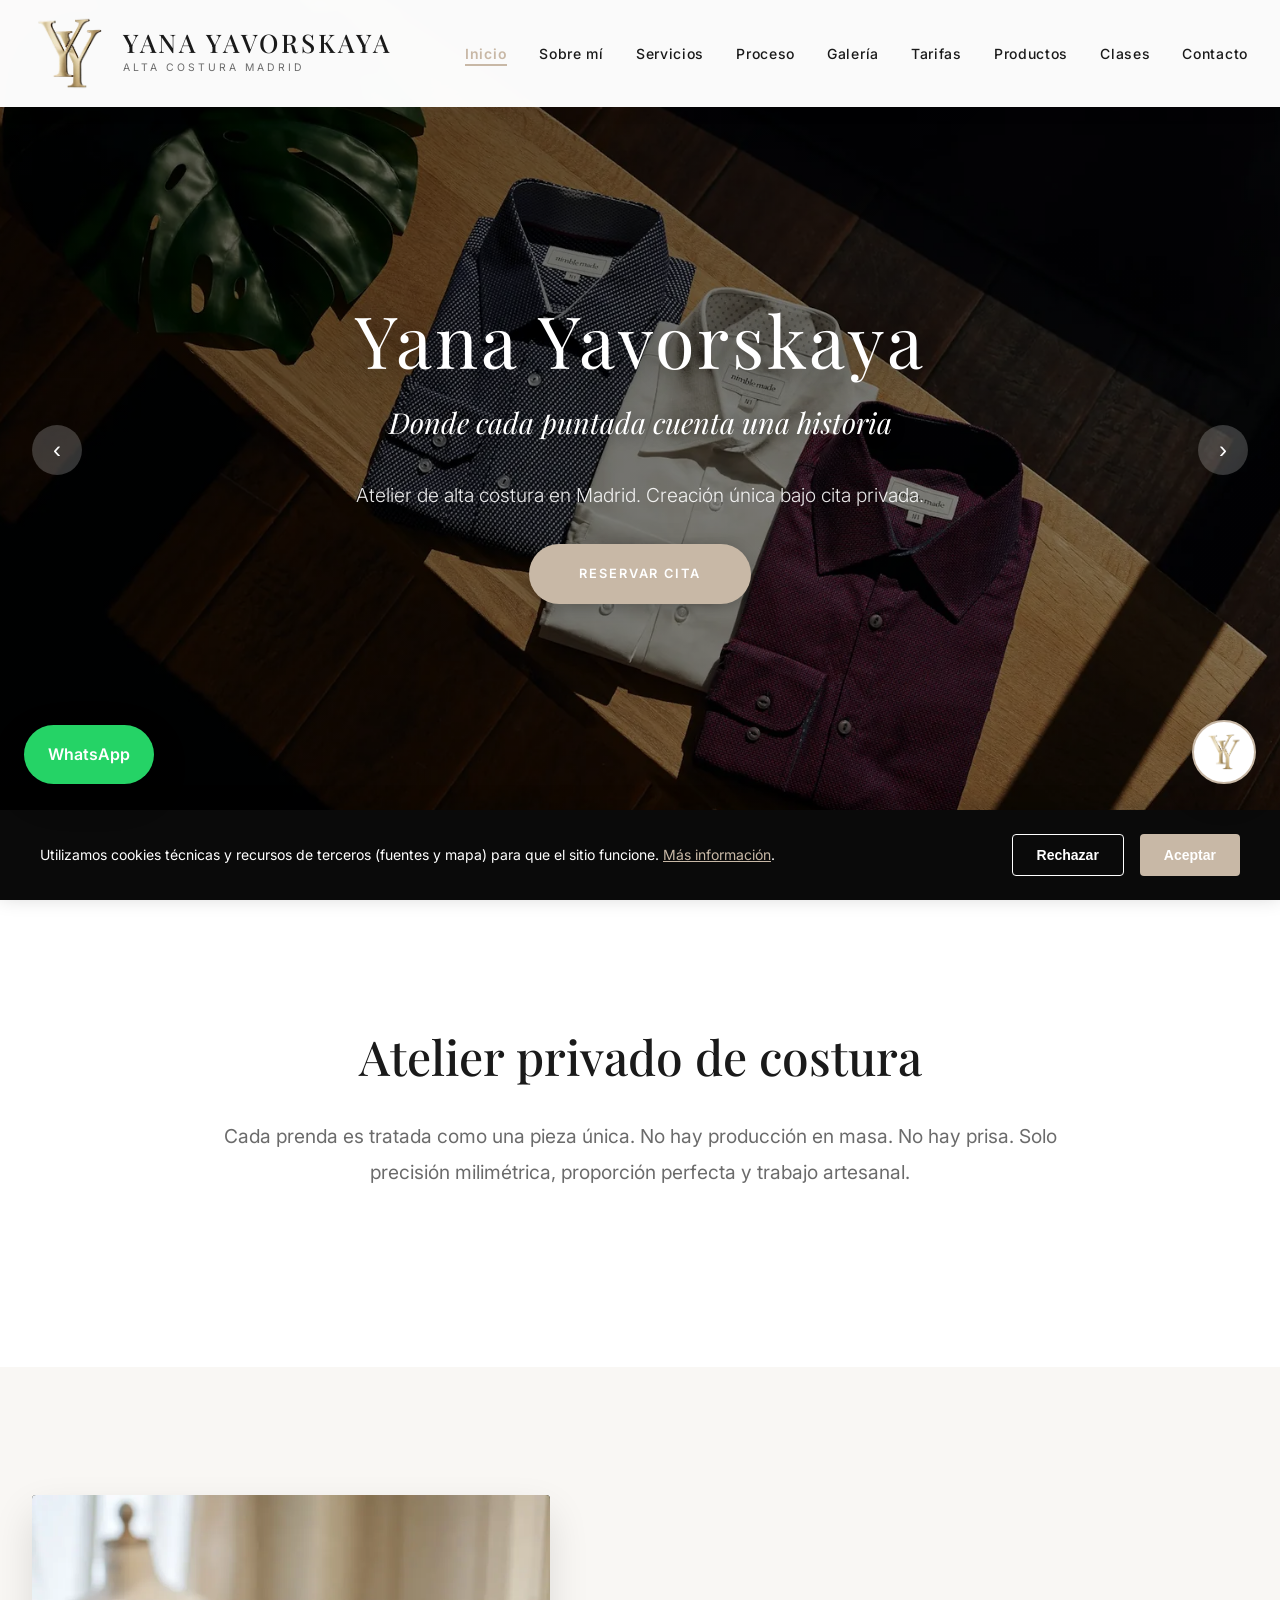
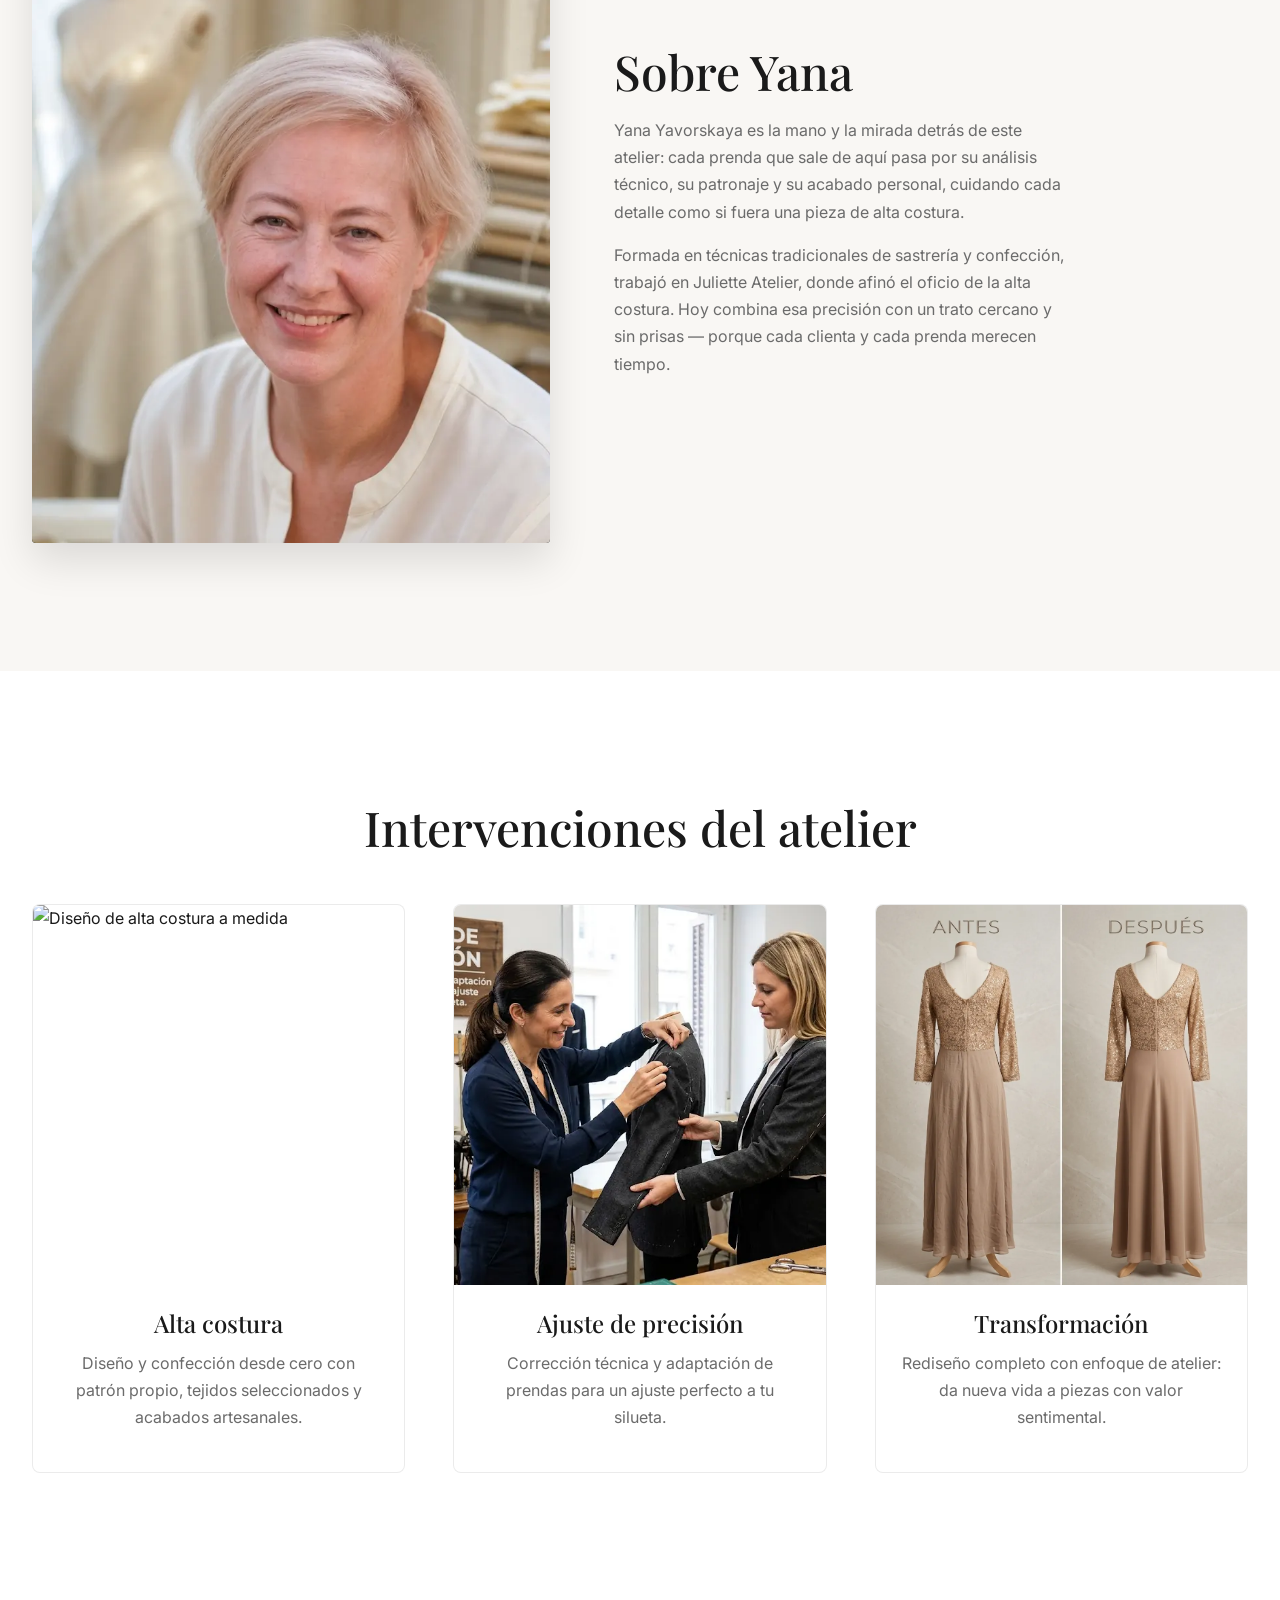
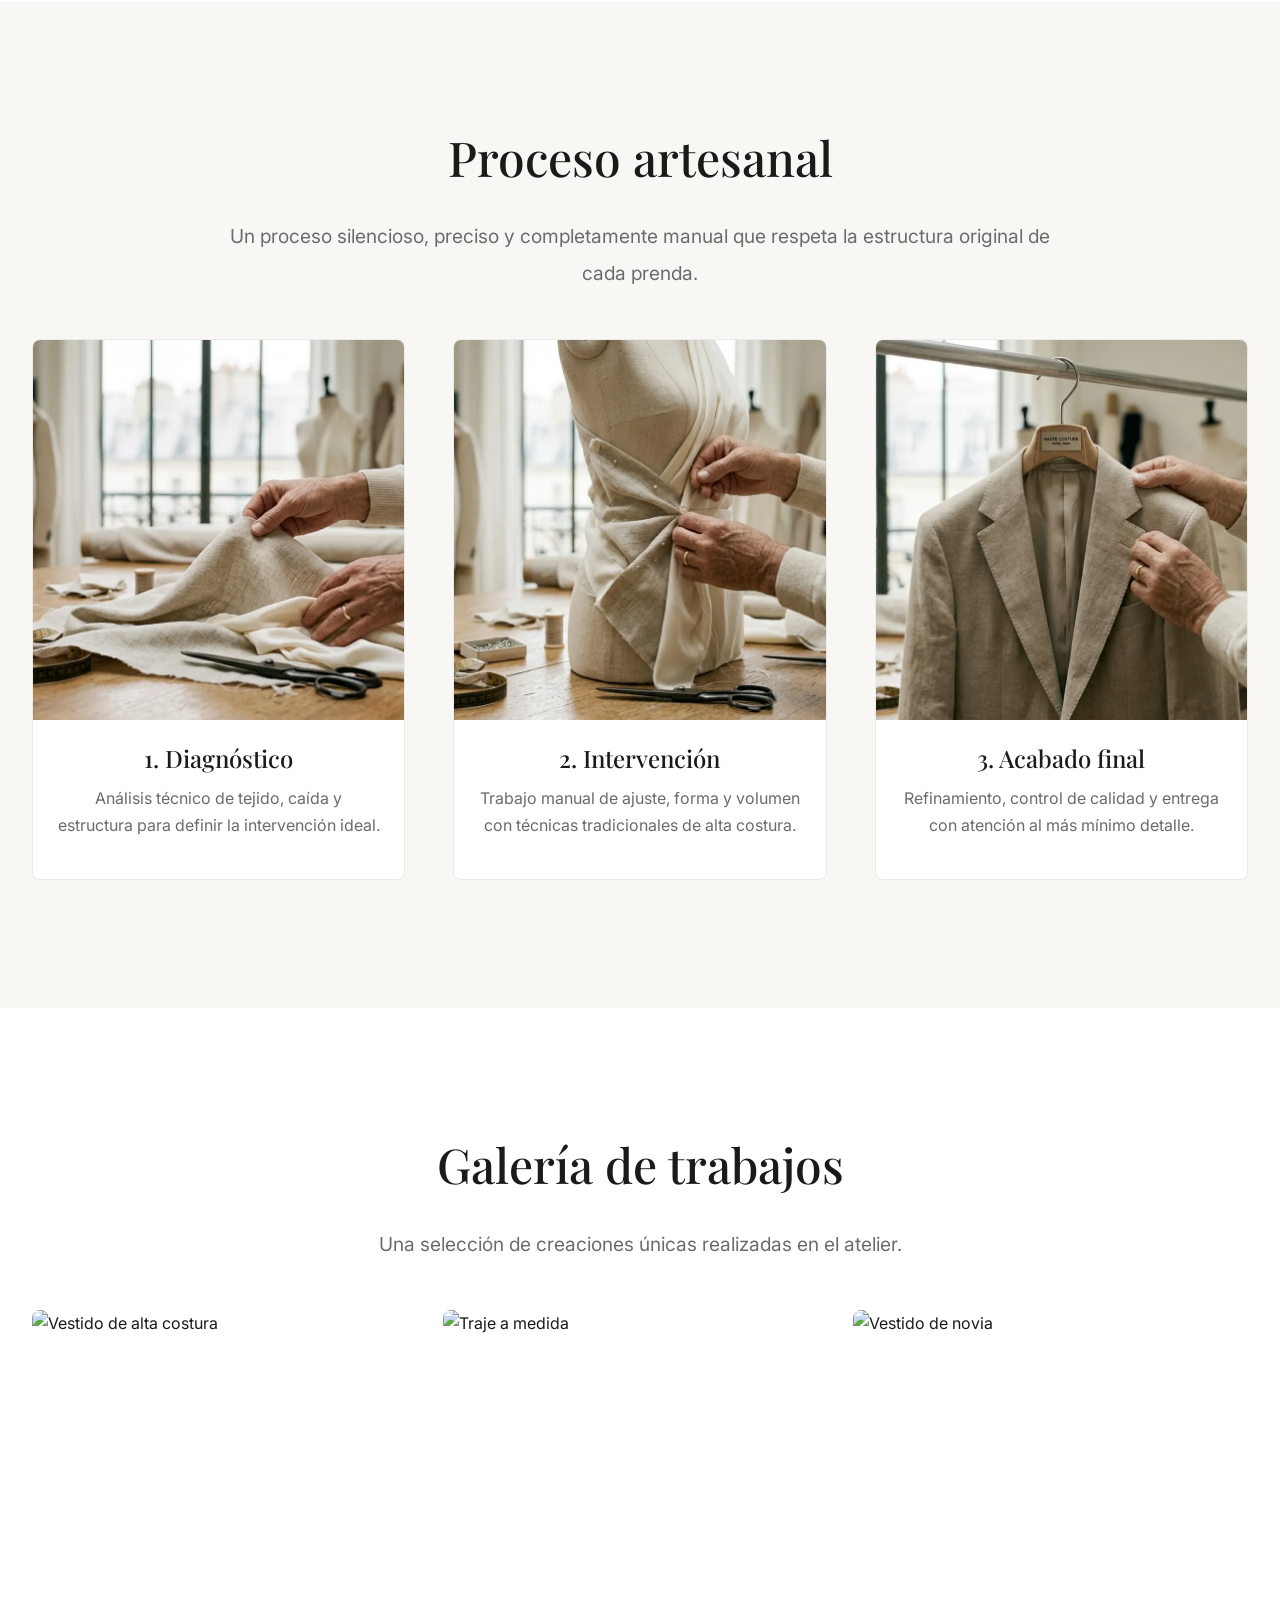
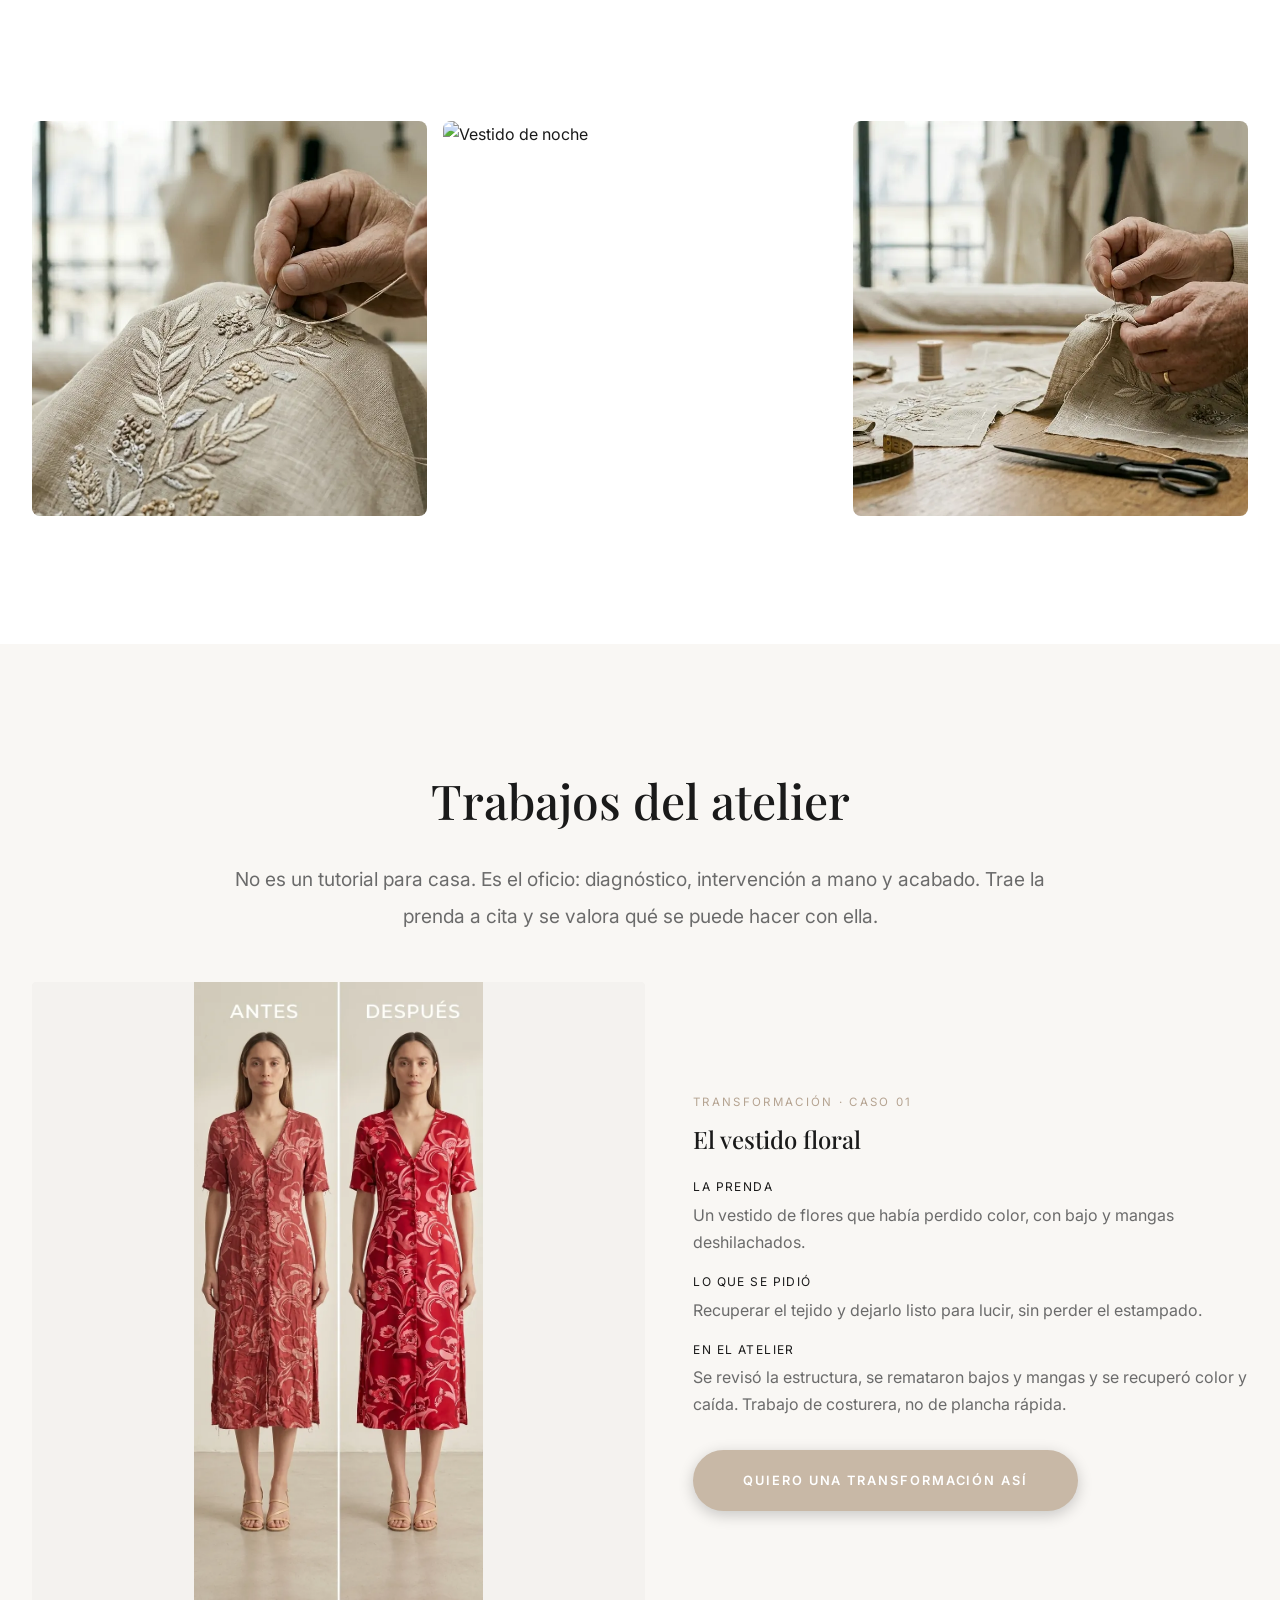
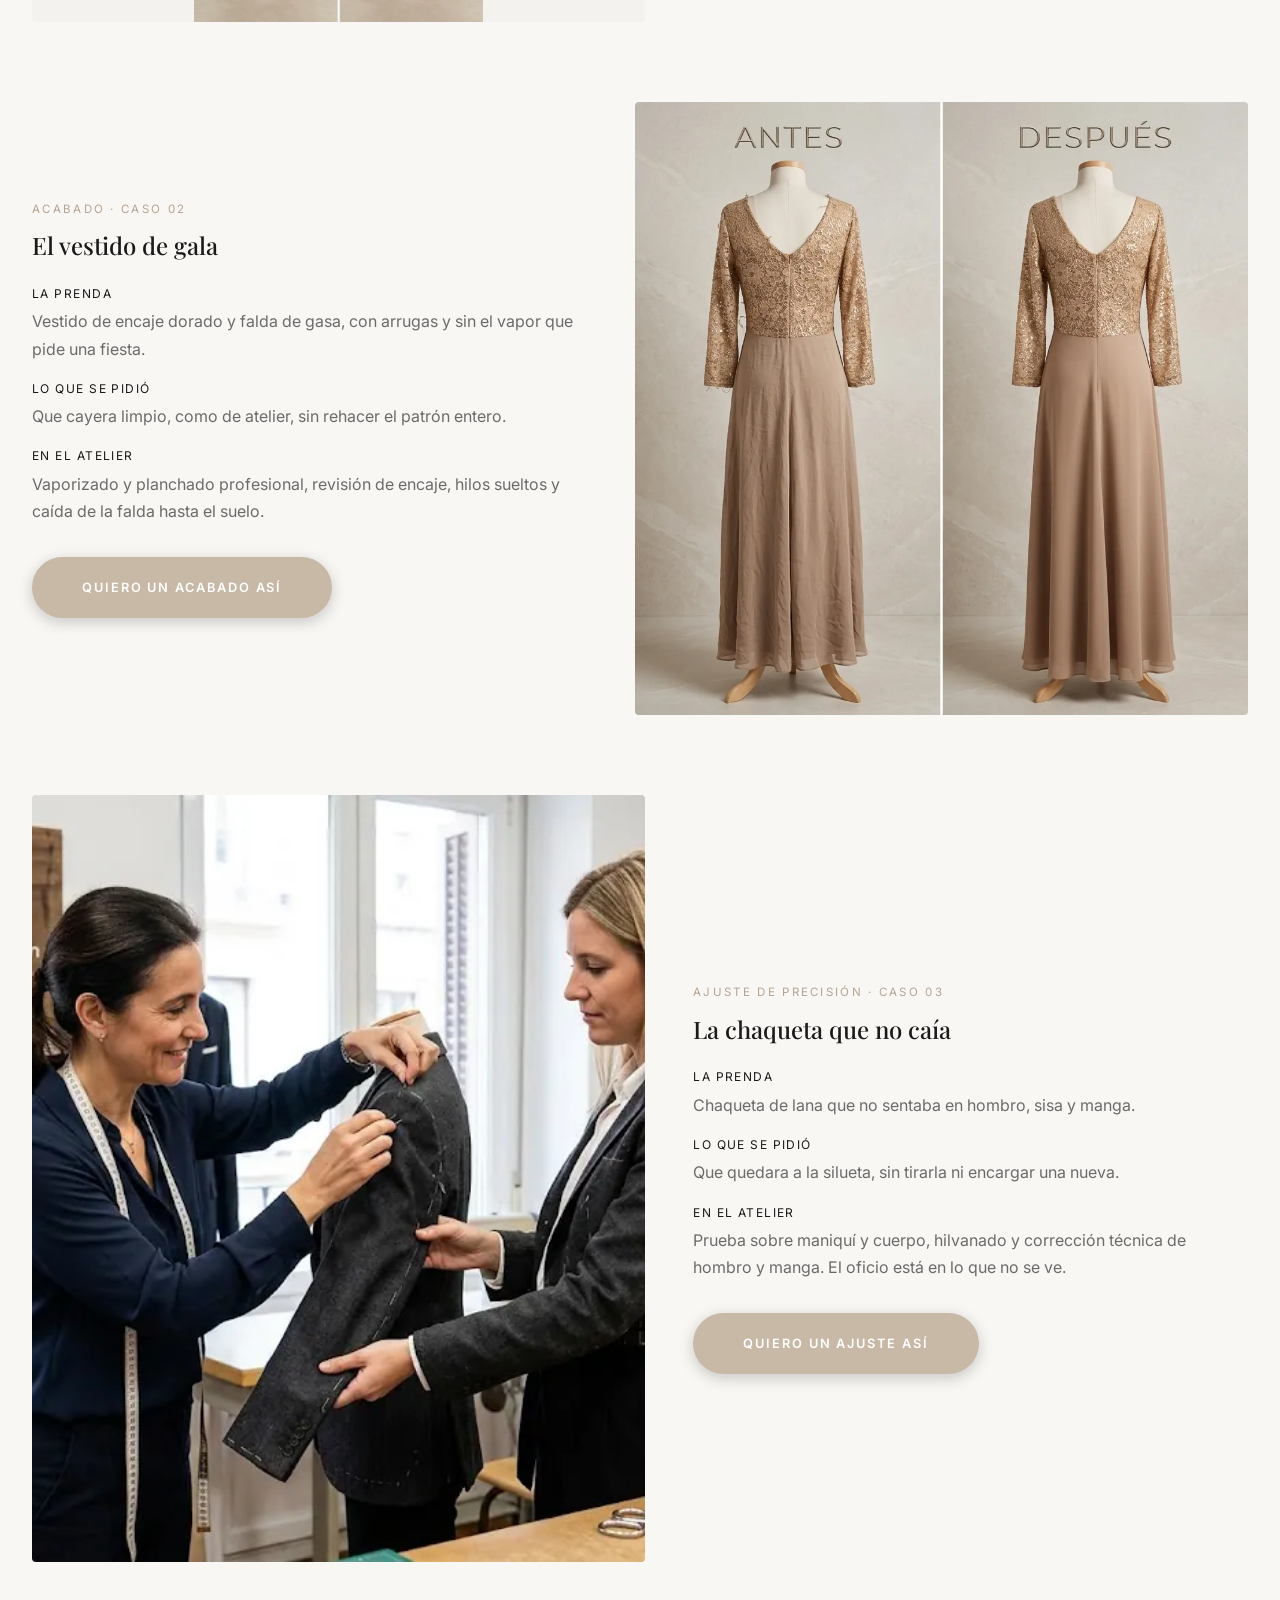
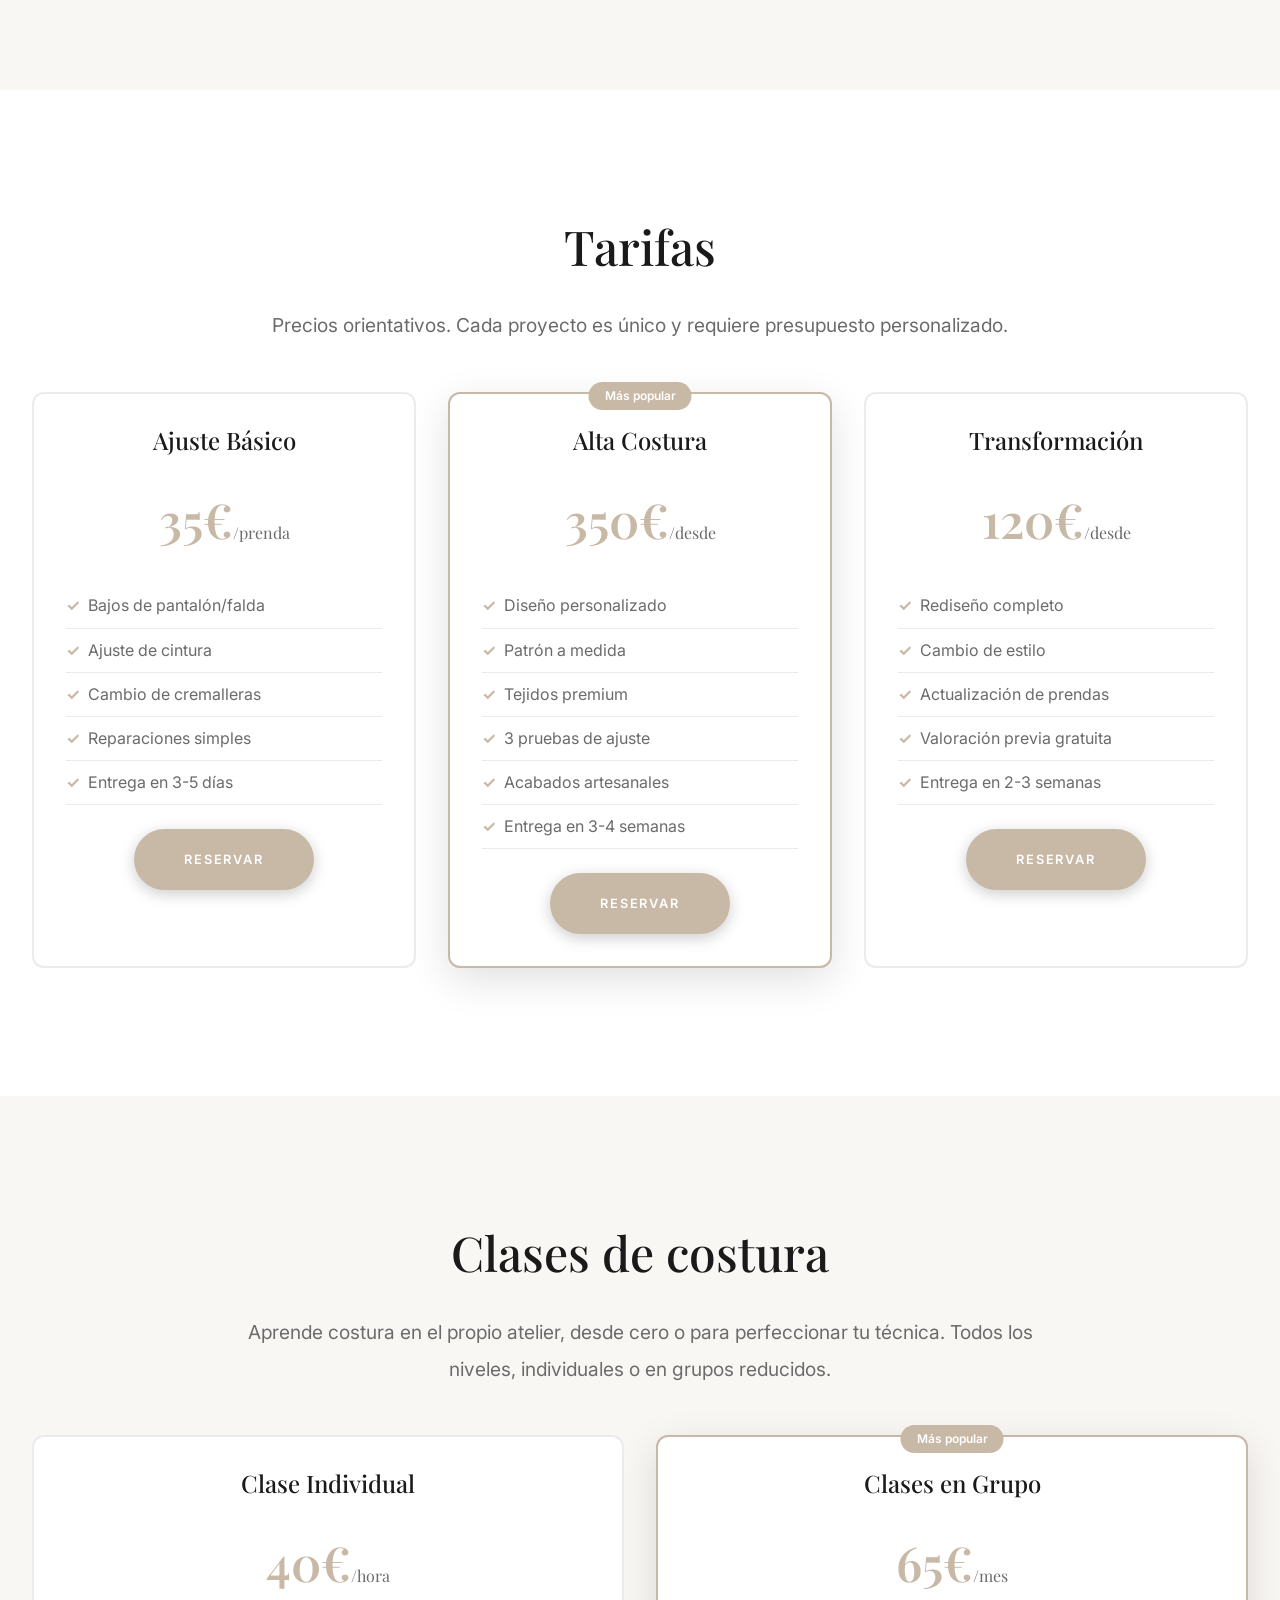
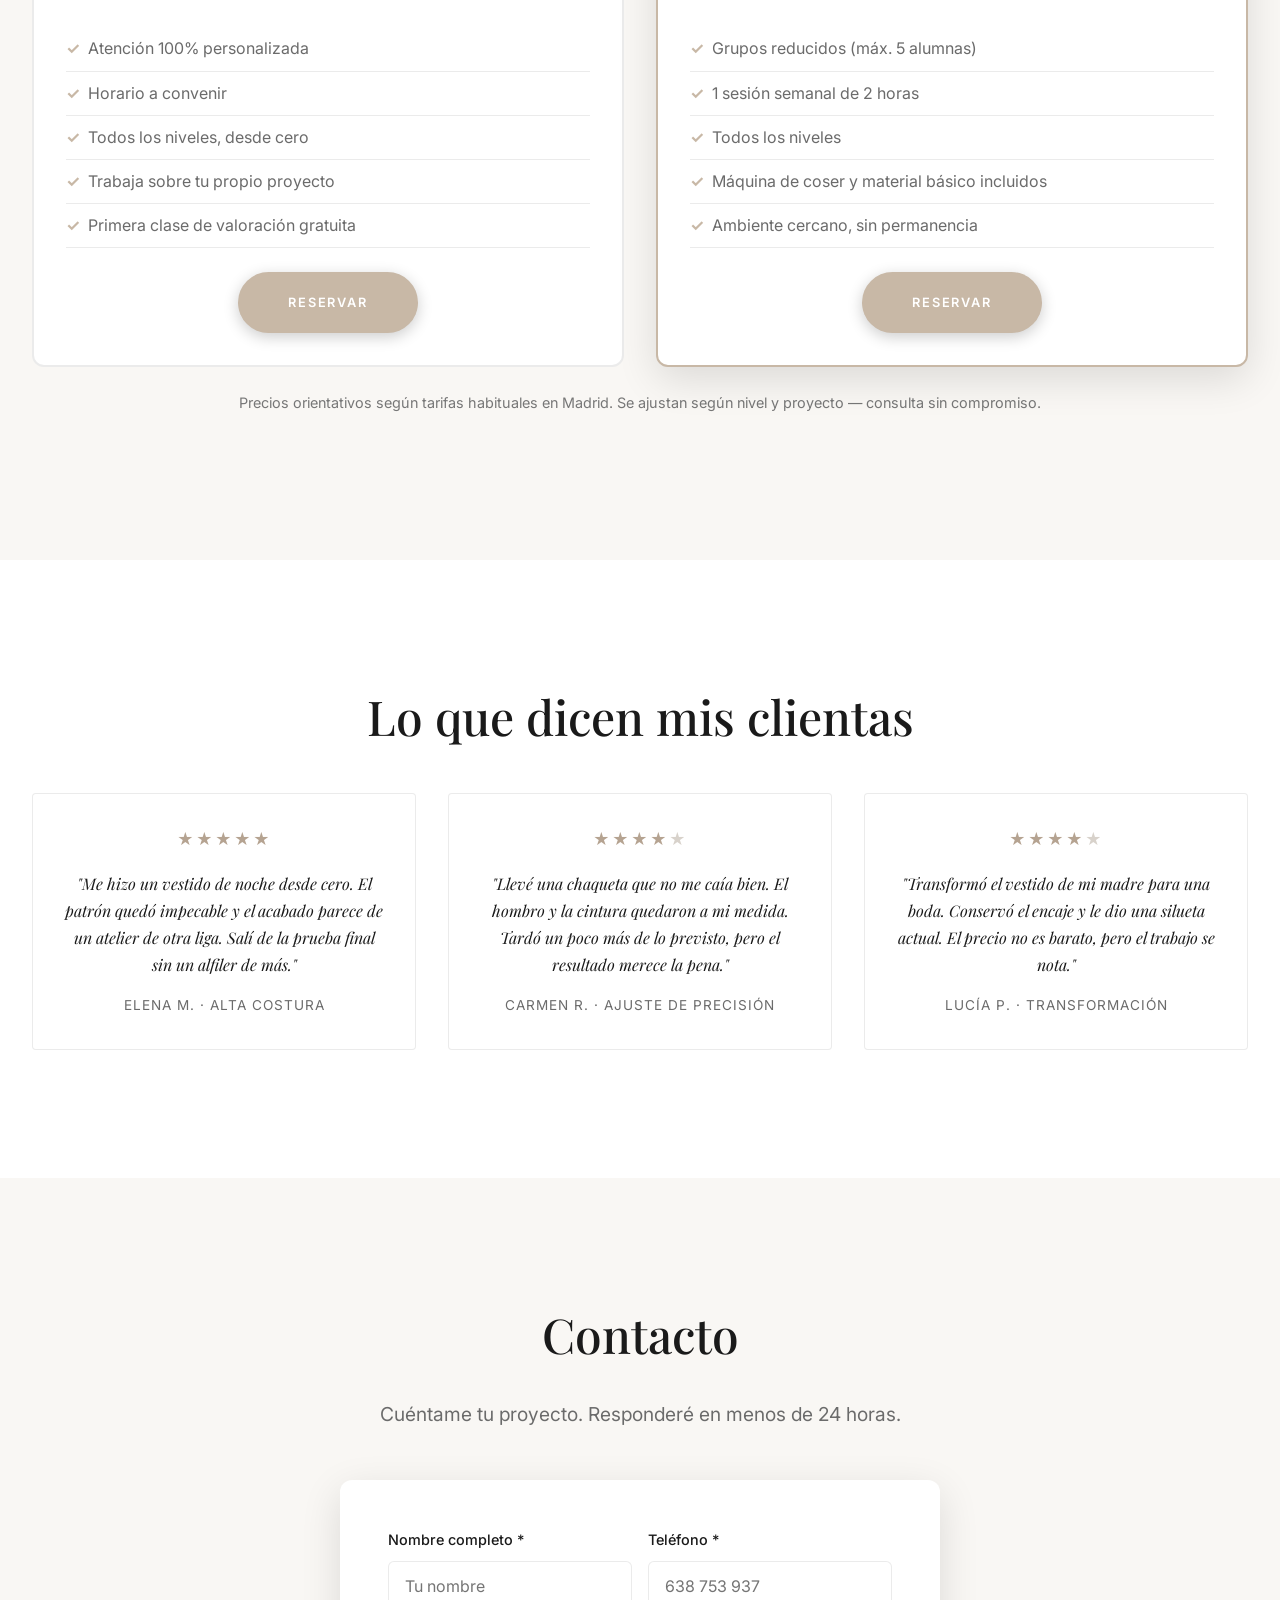
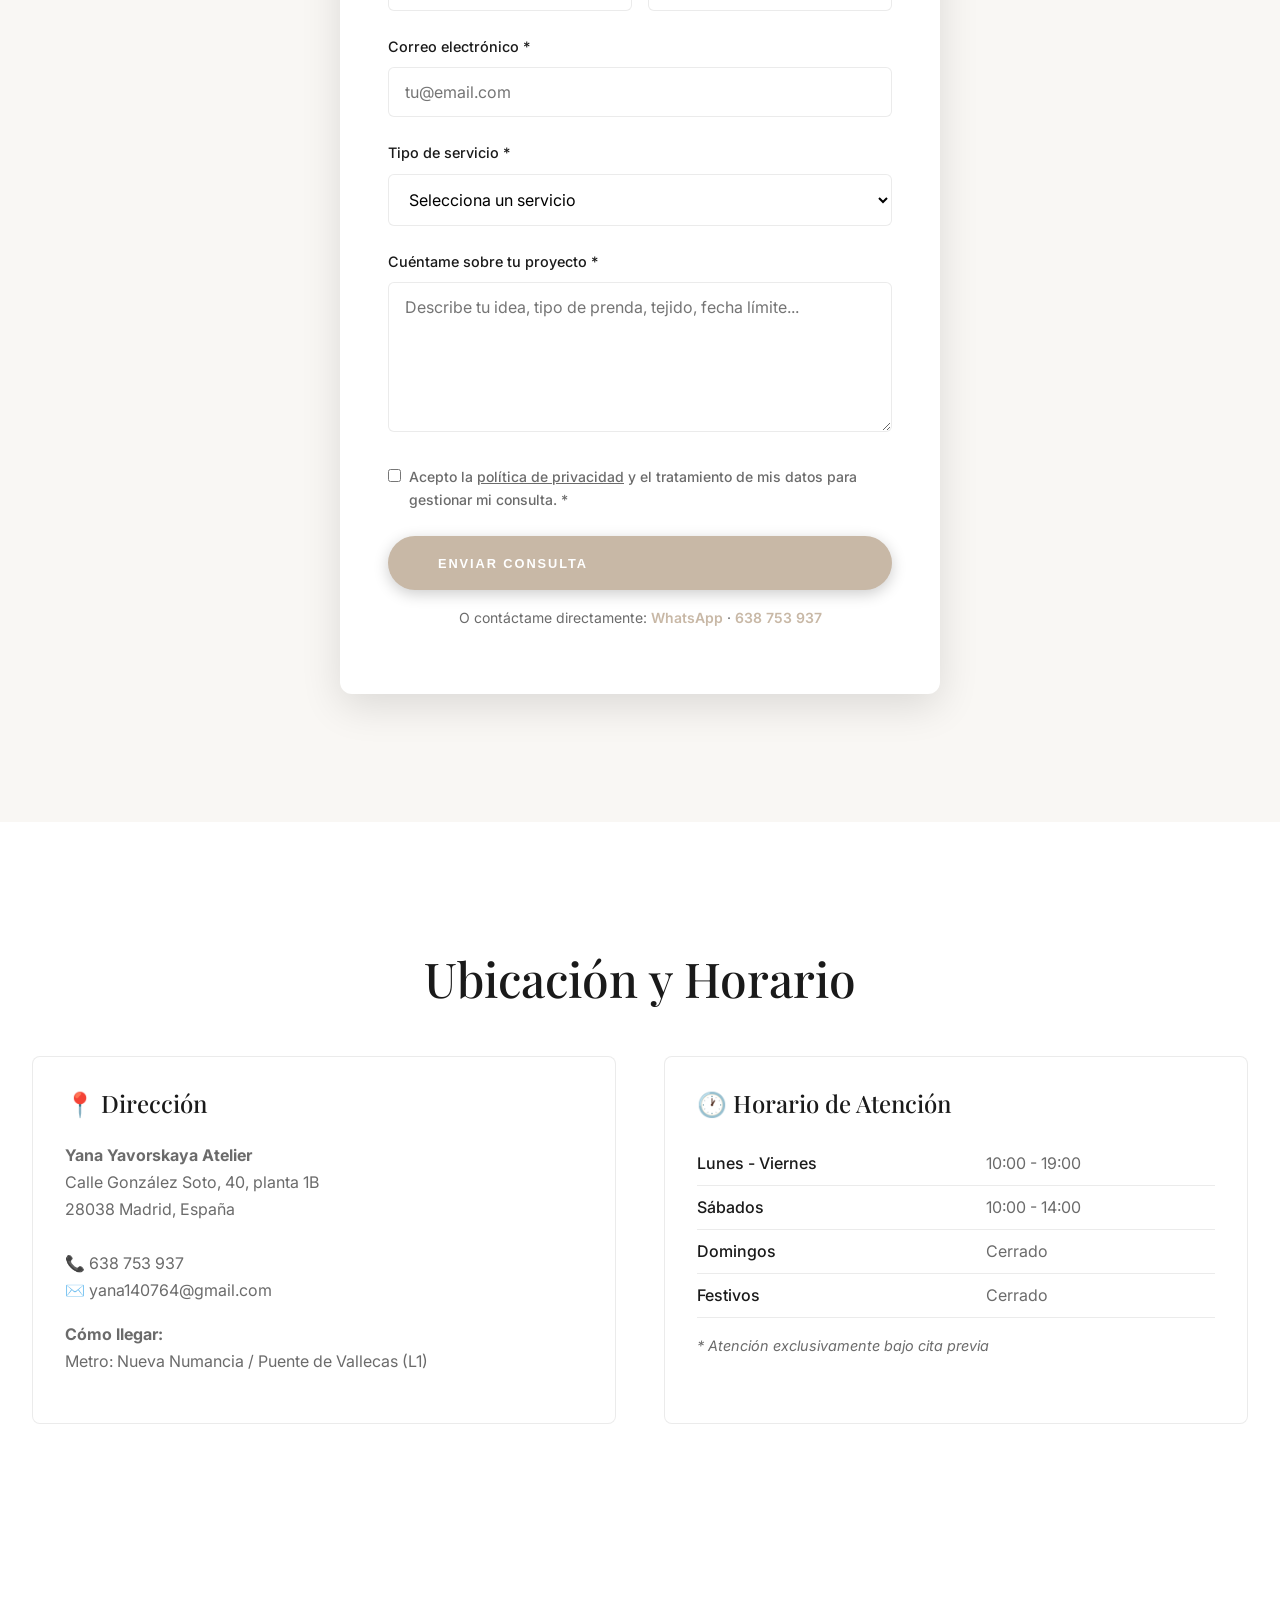
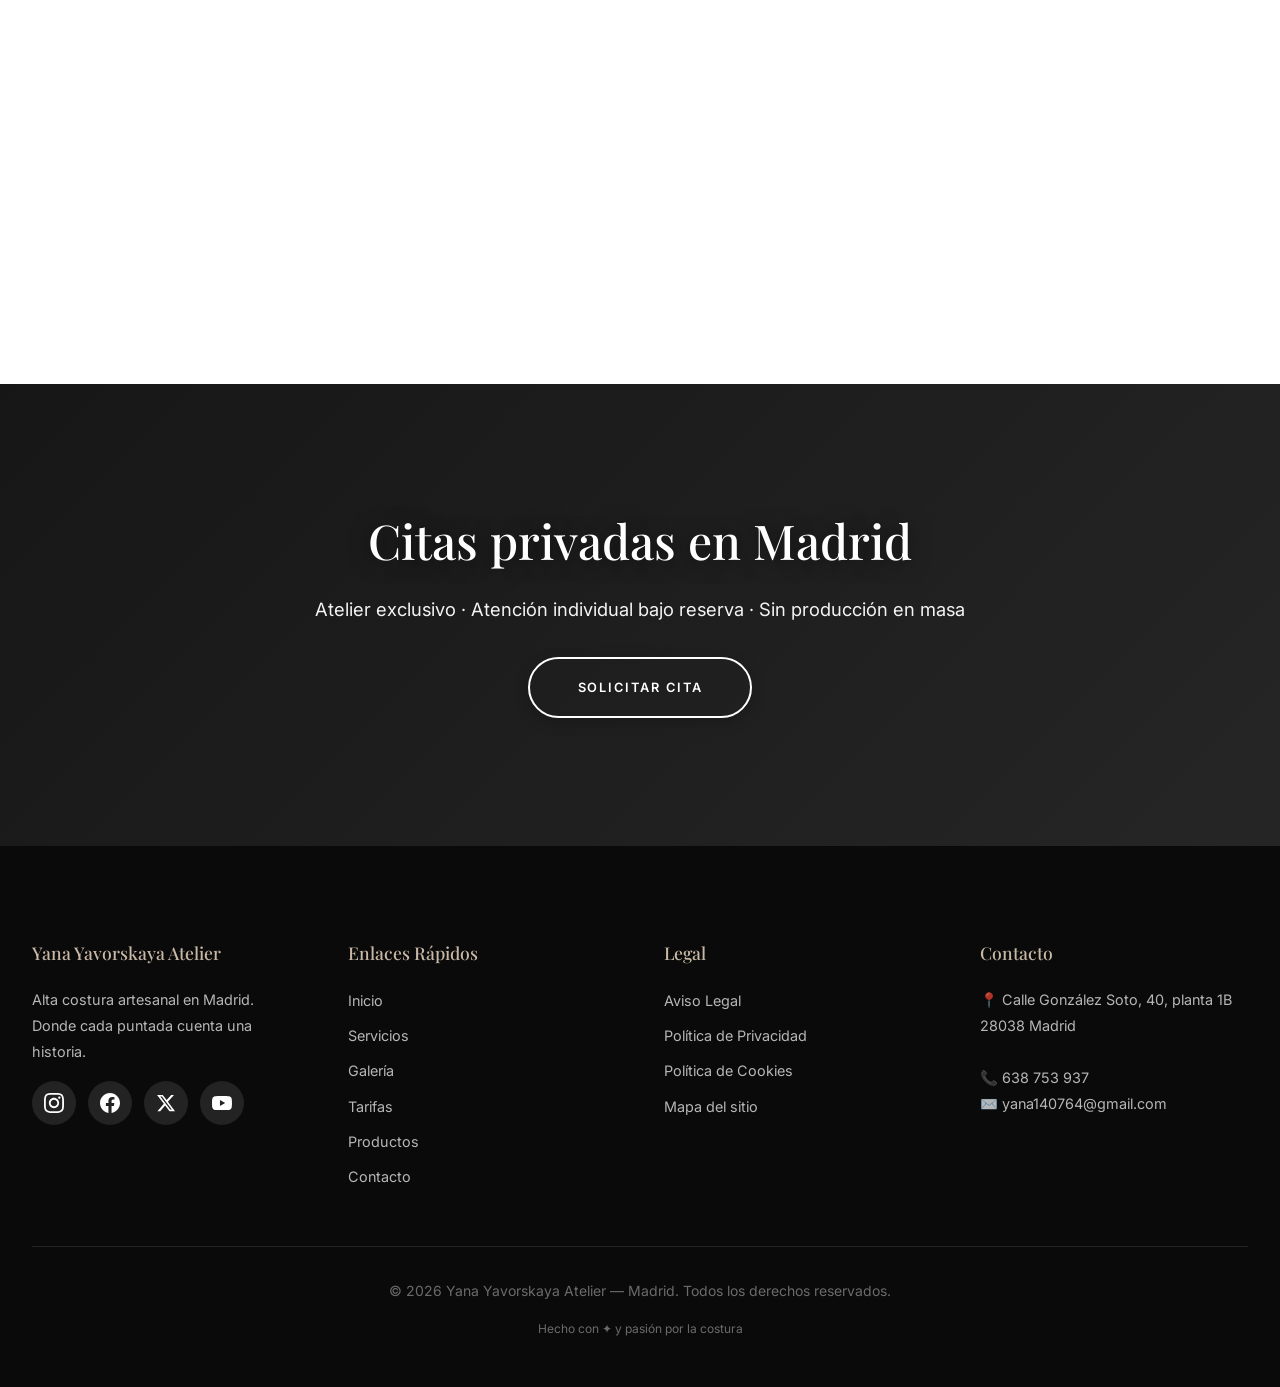
==== commit 98949e5e: "Load the atelier chat assistant as soon as the page opens. Co-authored-by: Cursor <cursoragent@curso" ====
--- a/index.html
+++ b/index.html
@@ -1206,8 +1206,7 @@
       .atelier-case.reverse .case-photo { order: 0; }
     }
   </style>
-  <link rel="stylesheet" href="asistente.css" media="print" onload="this.media='all'">
-  <noscript><link rel="stylesheet" href="asistente.css"></noscript>
+  <link rel="stylesheet" href="asistente.css">
 </head>
 
 <body>
@@ -2357,28 +2356,6 @@
     loadMapWhenVisible();
   });
 </script>
-  <script>
-    (function () {
-      function loadAsistente() {
-        if (window.__yanaAsistente) return;
-        window.__yanaAsistente = true;
-        var s = document.createElement('script');
-        s.src = 'asistente.js';
-        s.defer = true;
-        document.body.appendChild(s);
-      }
-      function onInteract() {
-        loadAsistente();
-      }
-      ['pointerdown', 'keydown', 'scroll'].forEach(function (ev) {
-        window.addEventListener(ev, onInteract, { once: true, passive: true });
-      });
-      if ('requestIdleCallback' in window) {
-        requestIdleCallback(loadAsistente, { timeout: 6000 });
-      } else {
-        setTimeout(loadAsistente, 4000);
-      }
-    })();
-  </script>
+  <script src="asistente.js" defer></script>
 </body>
 </html>
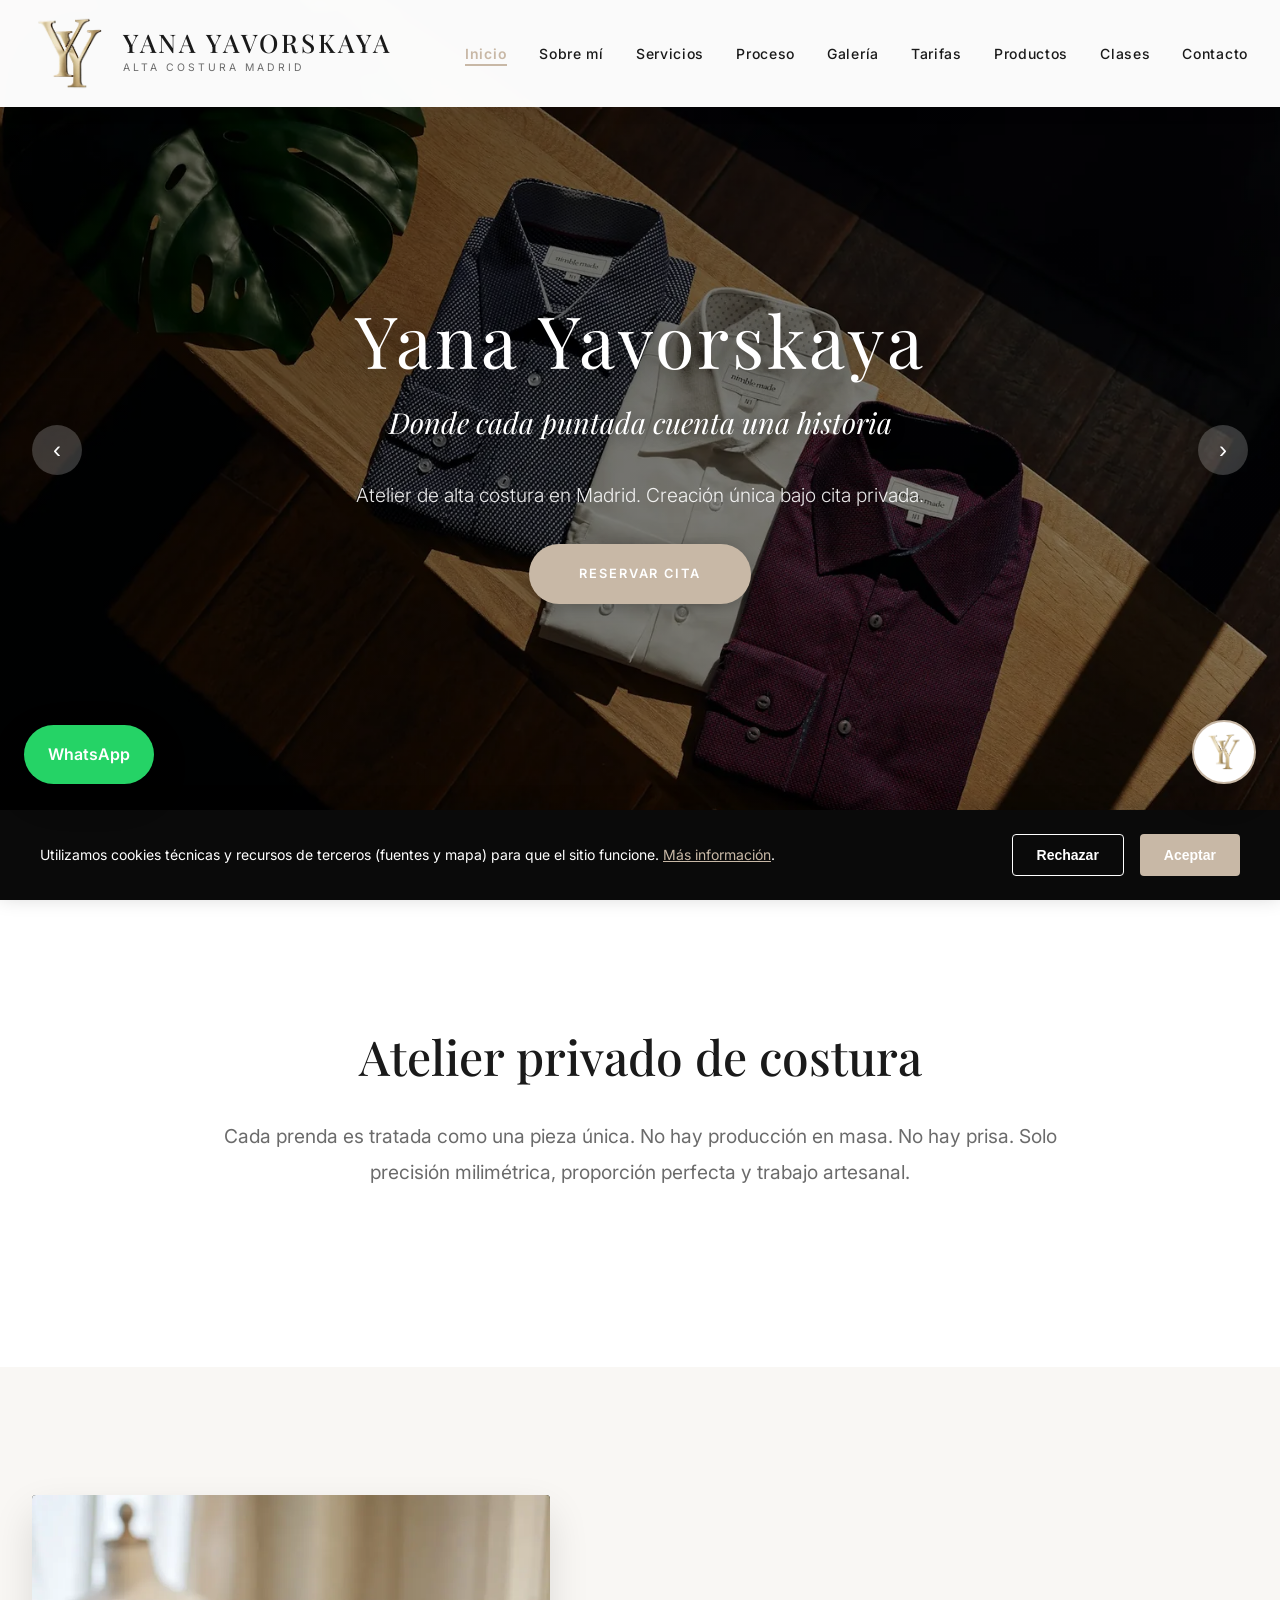
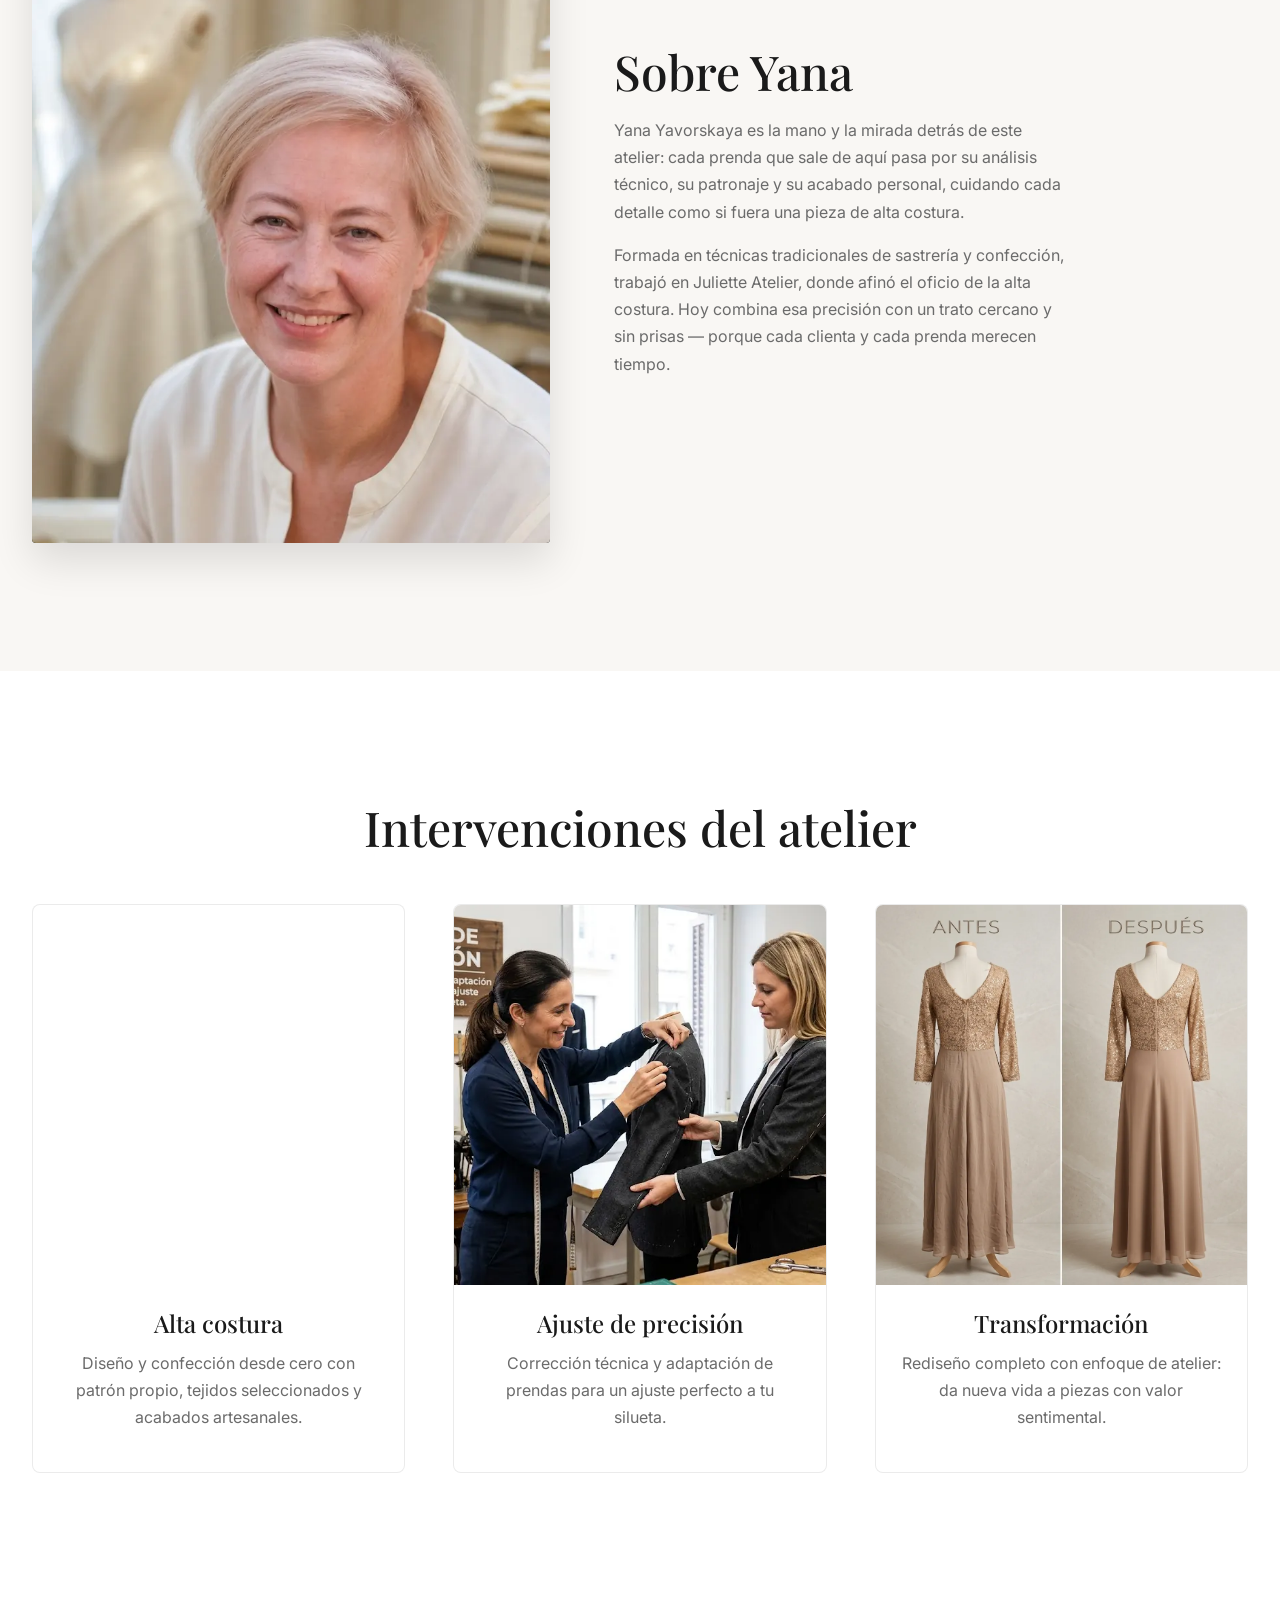
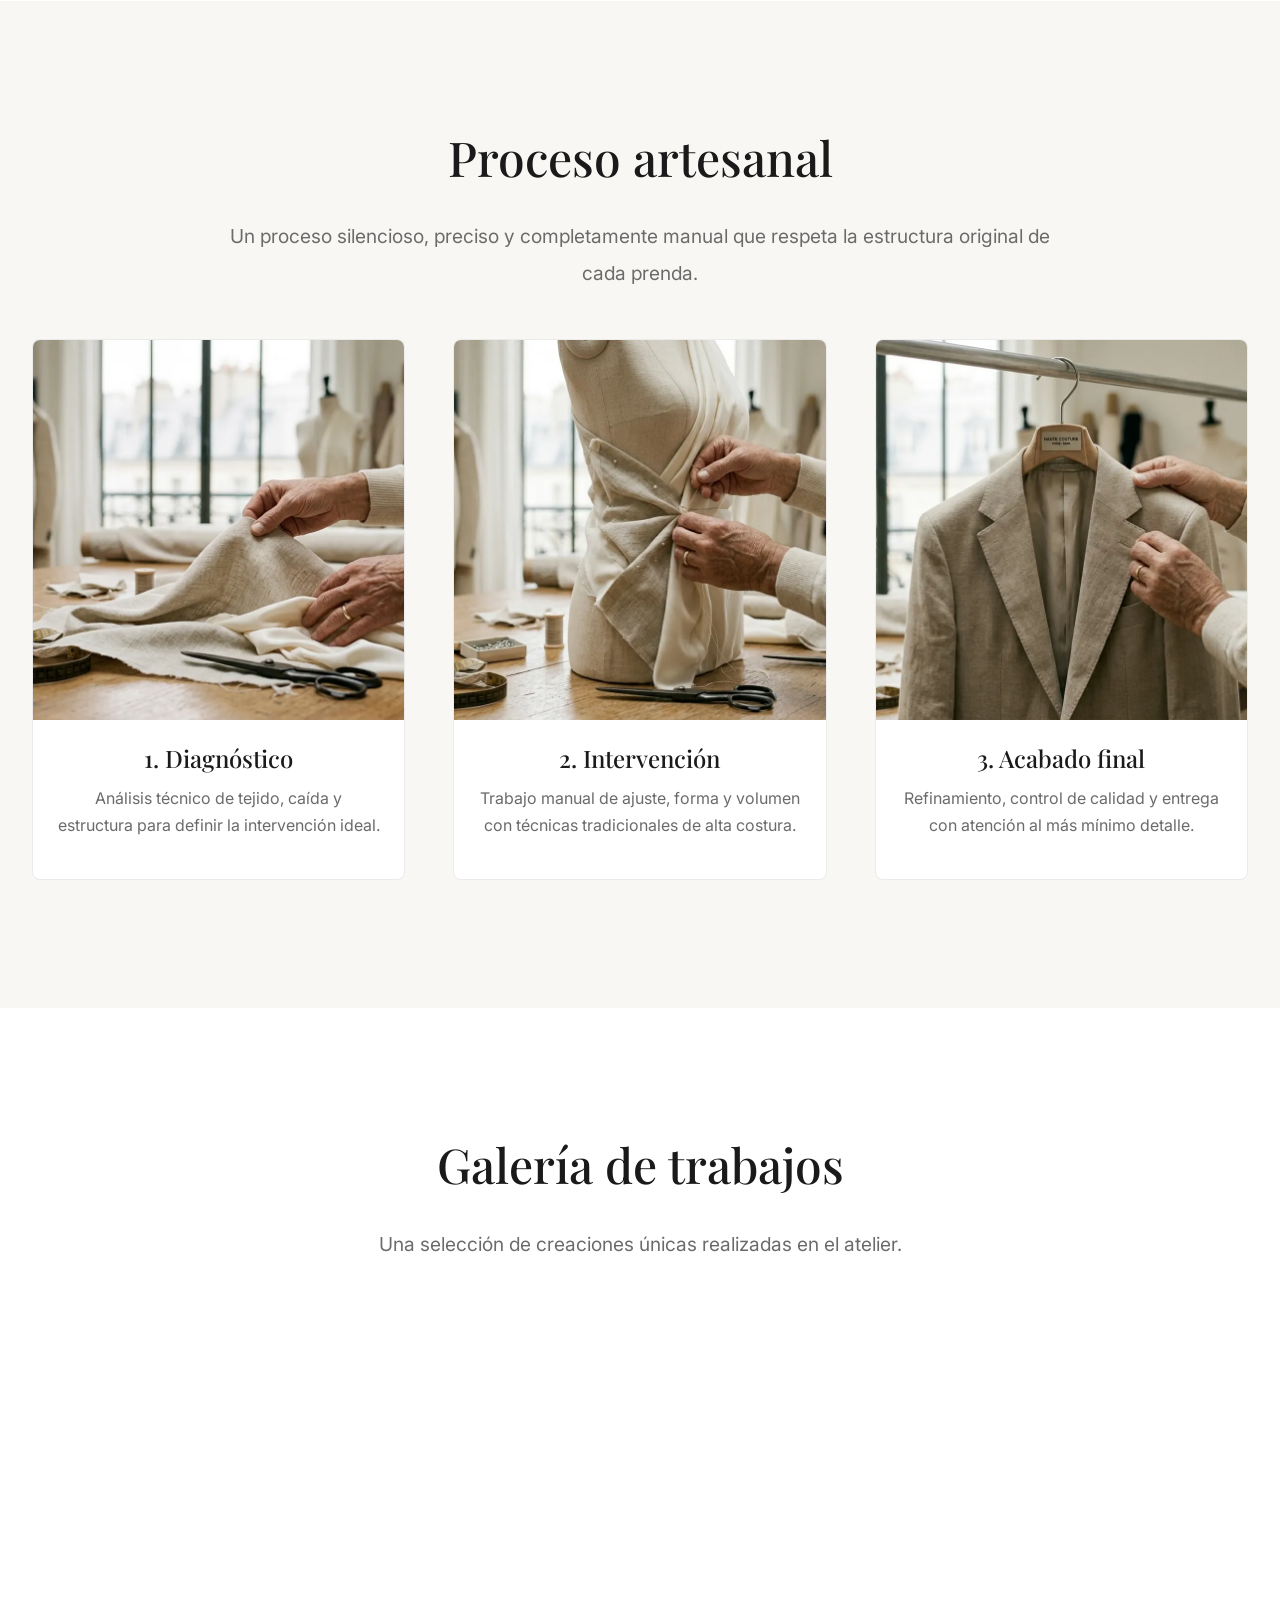
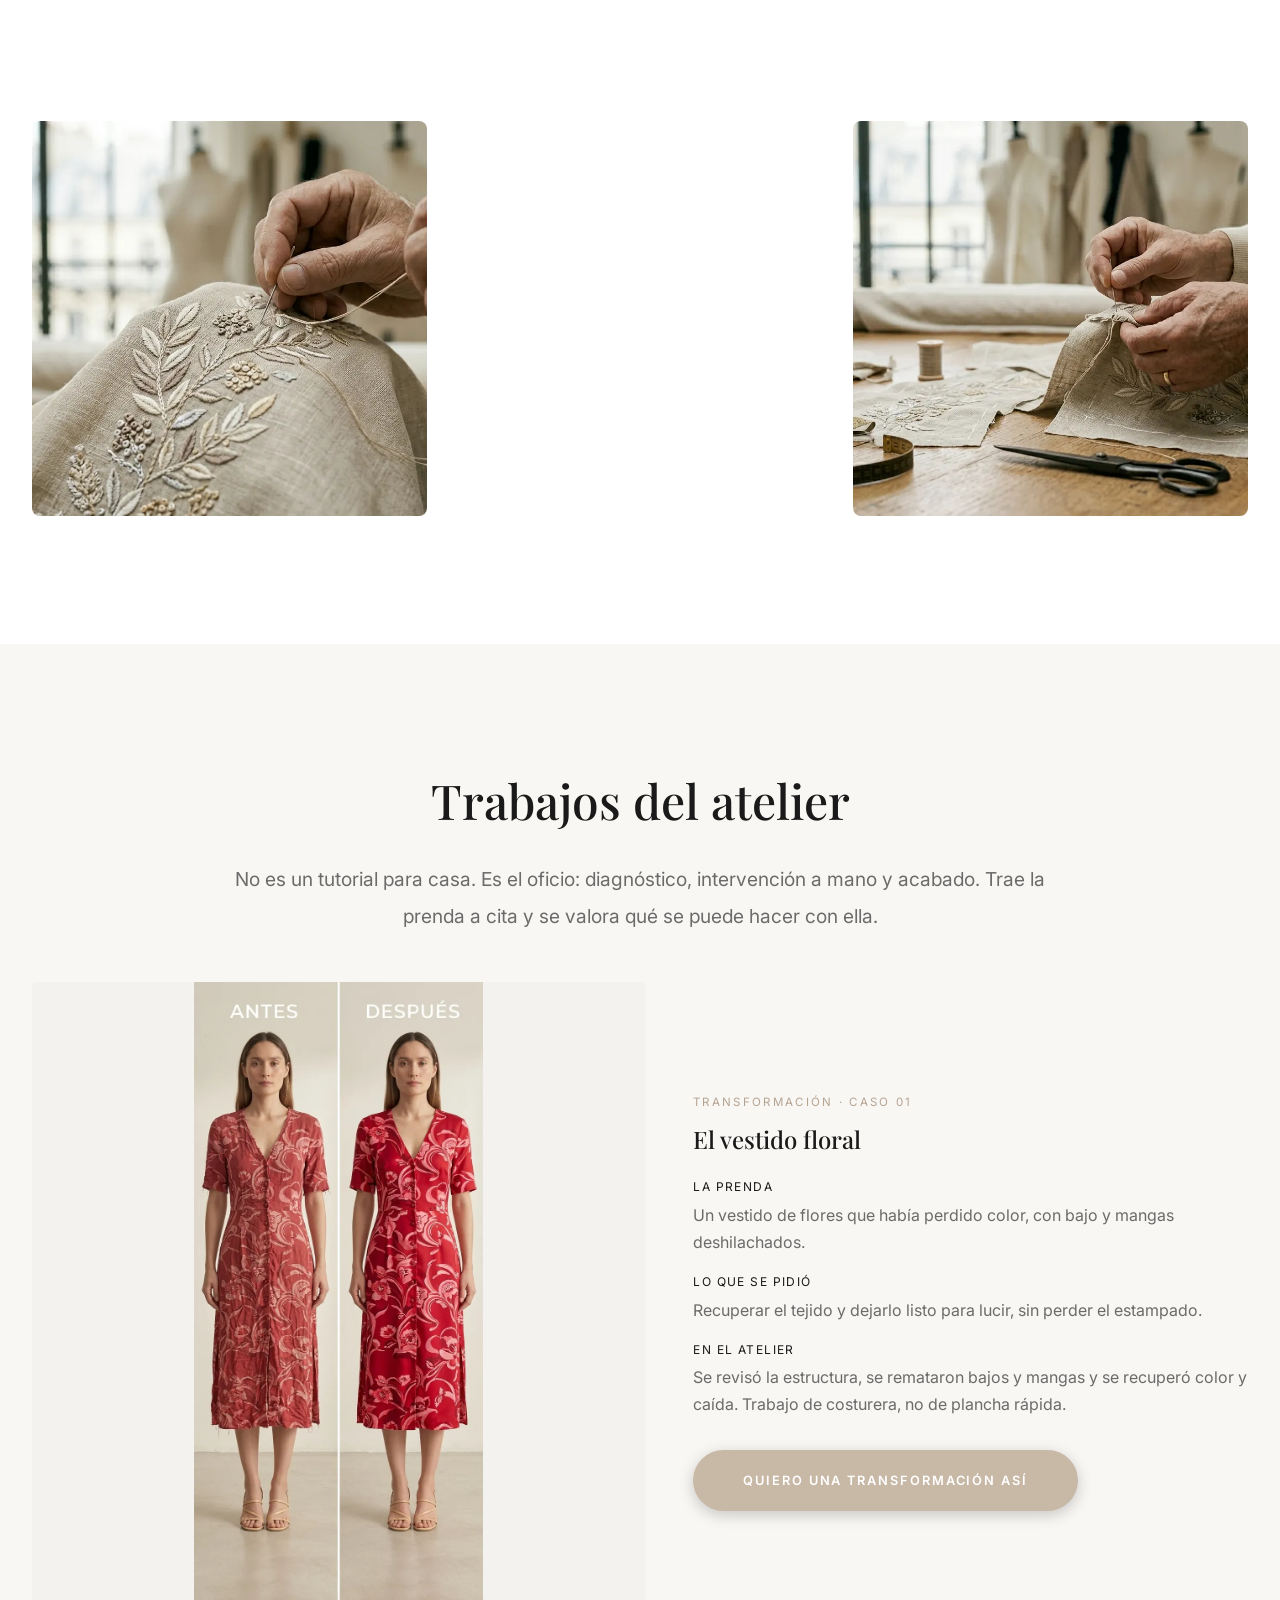
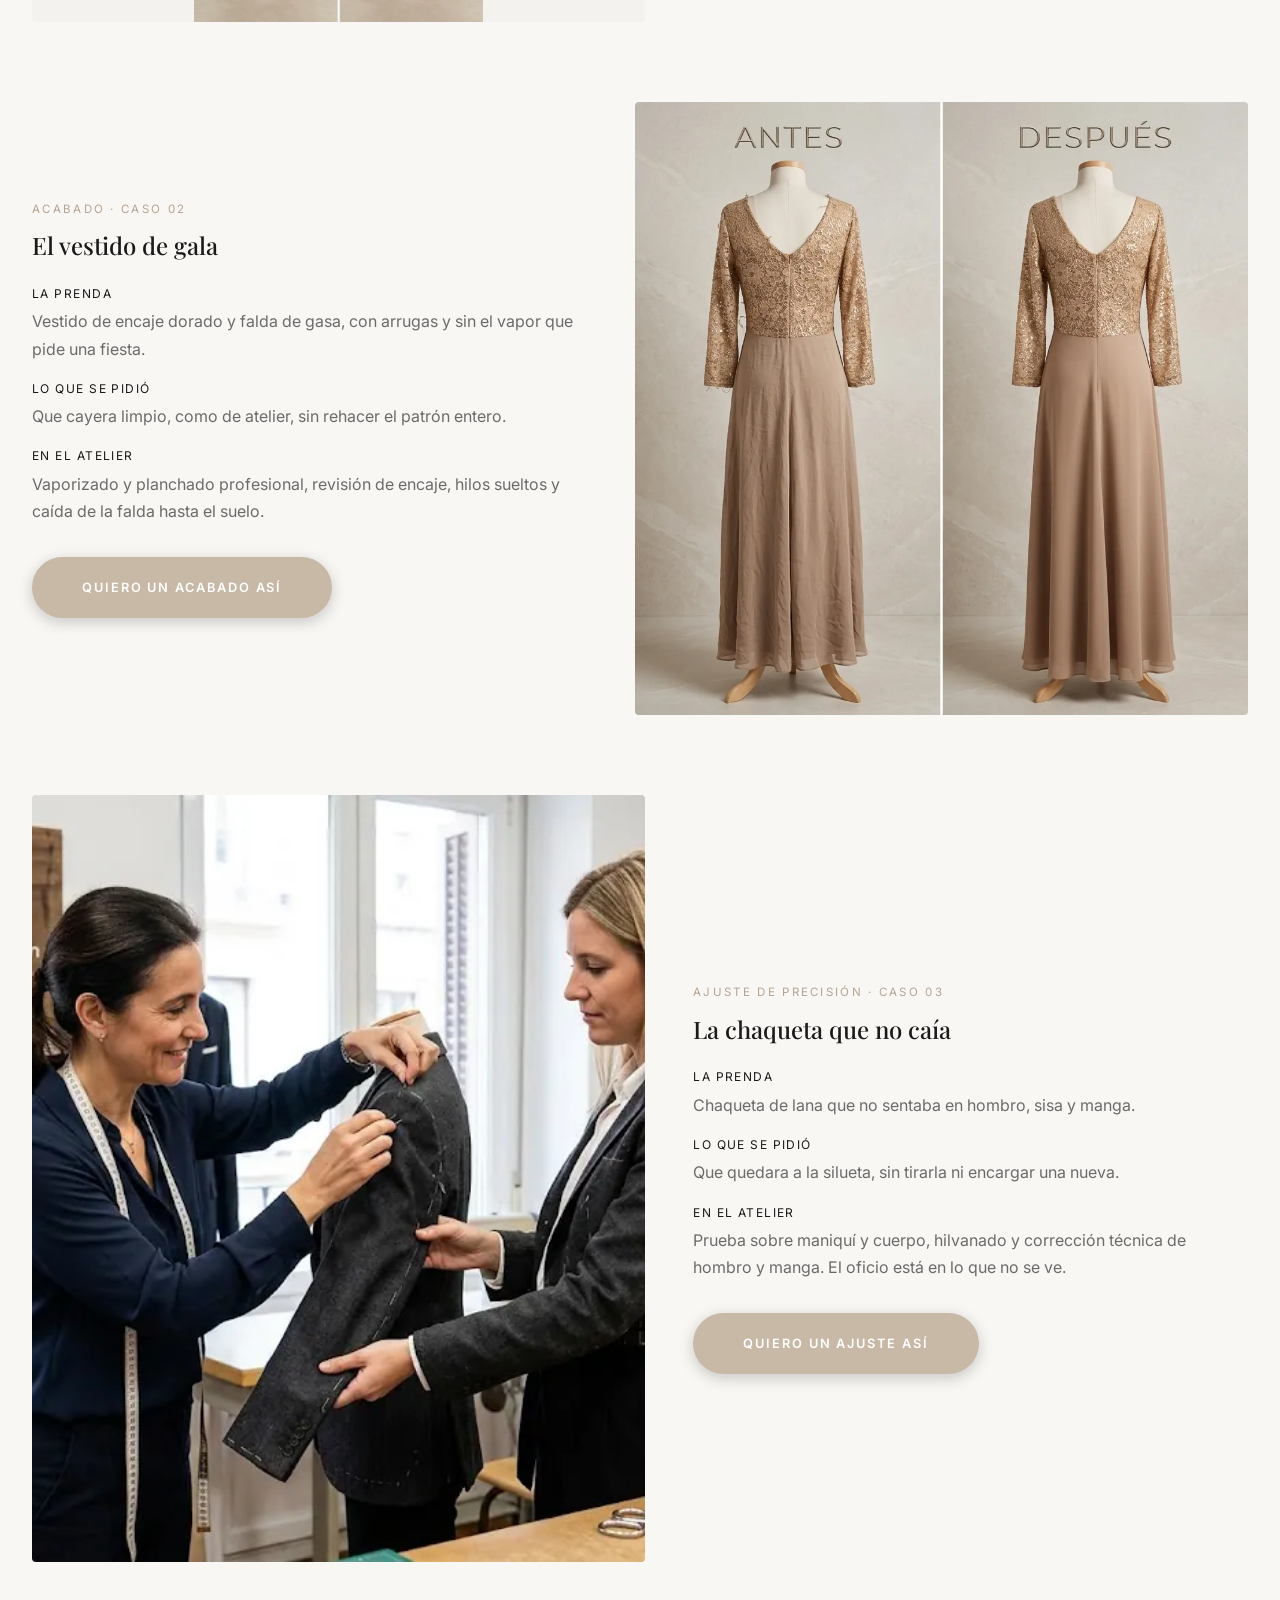
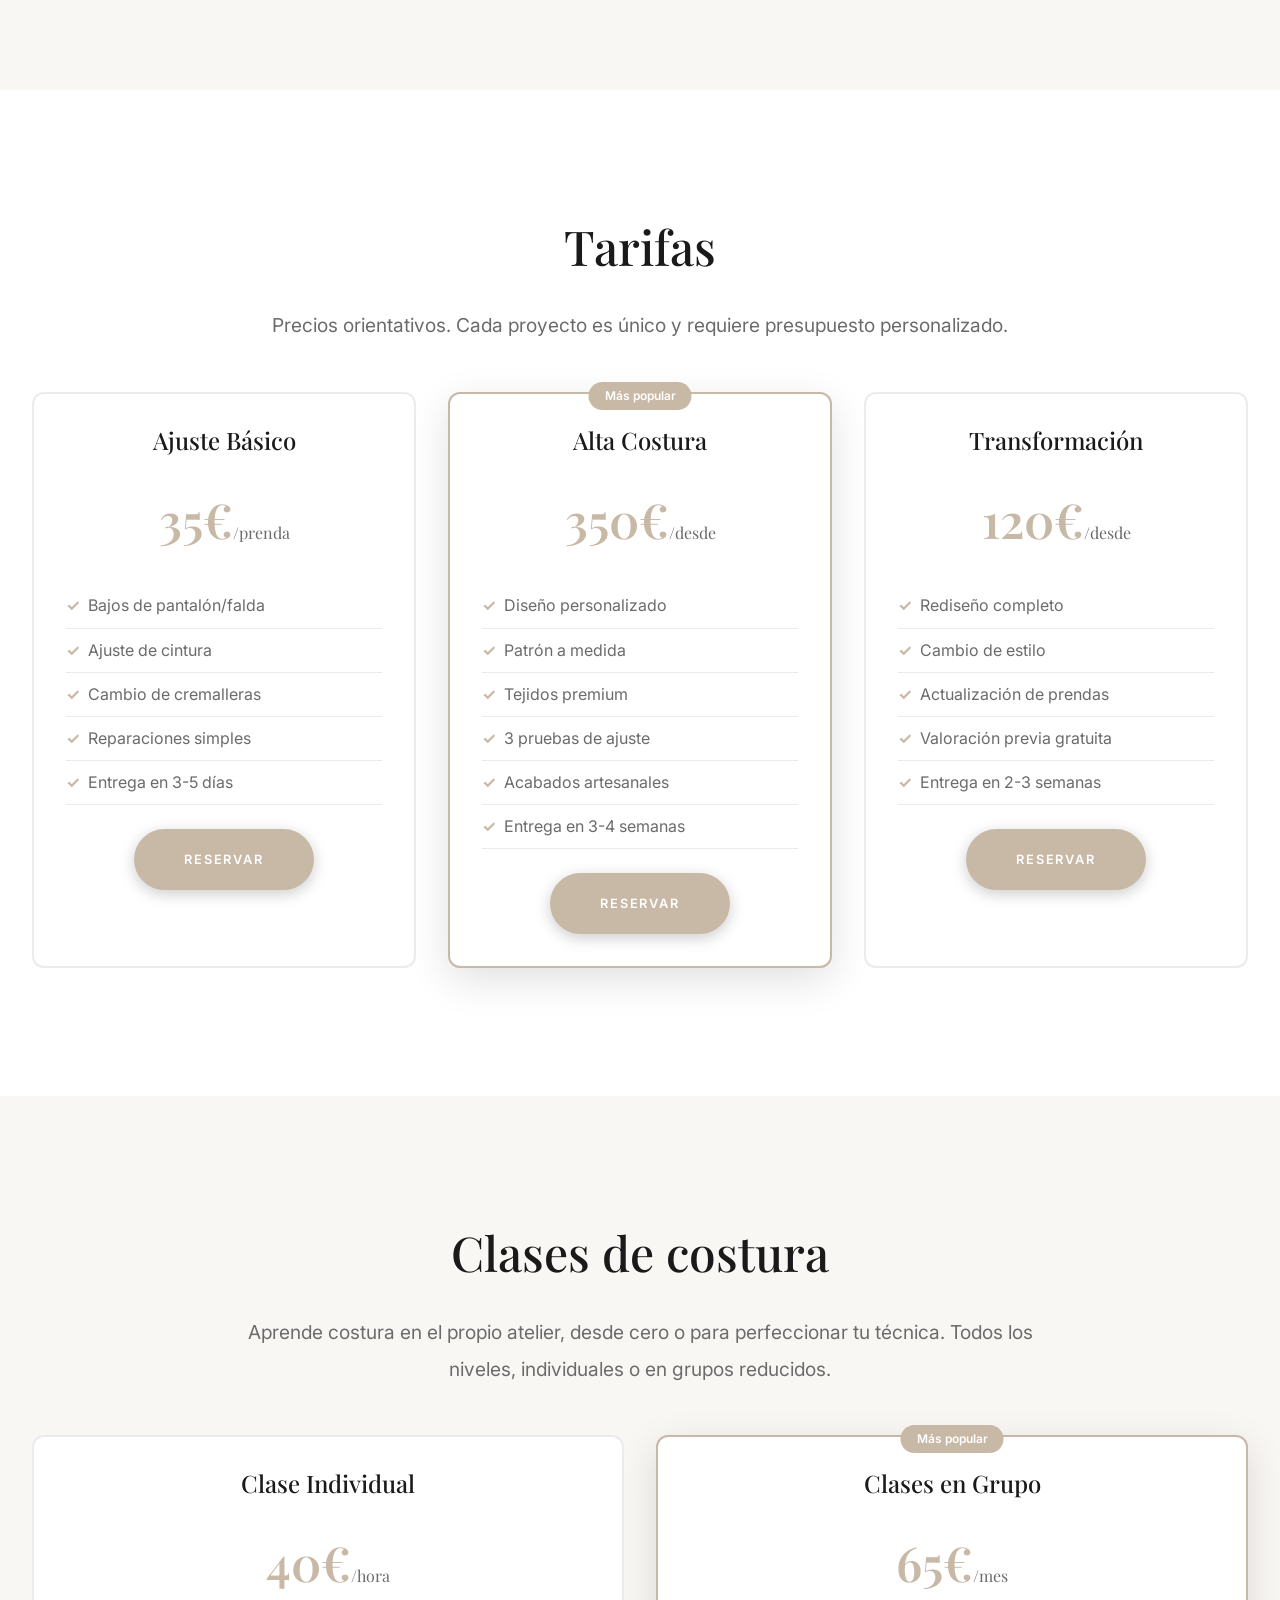
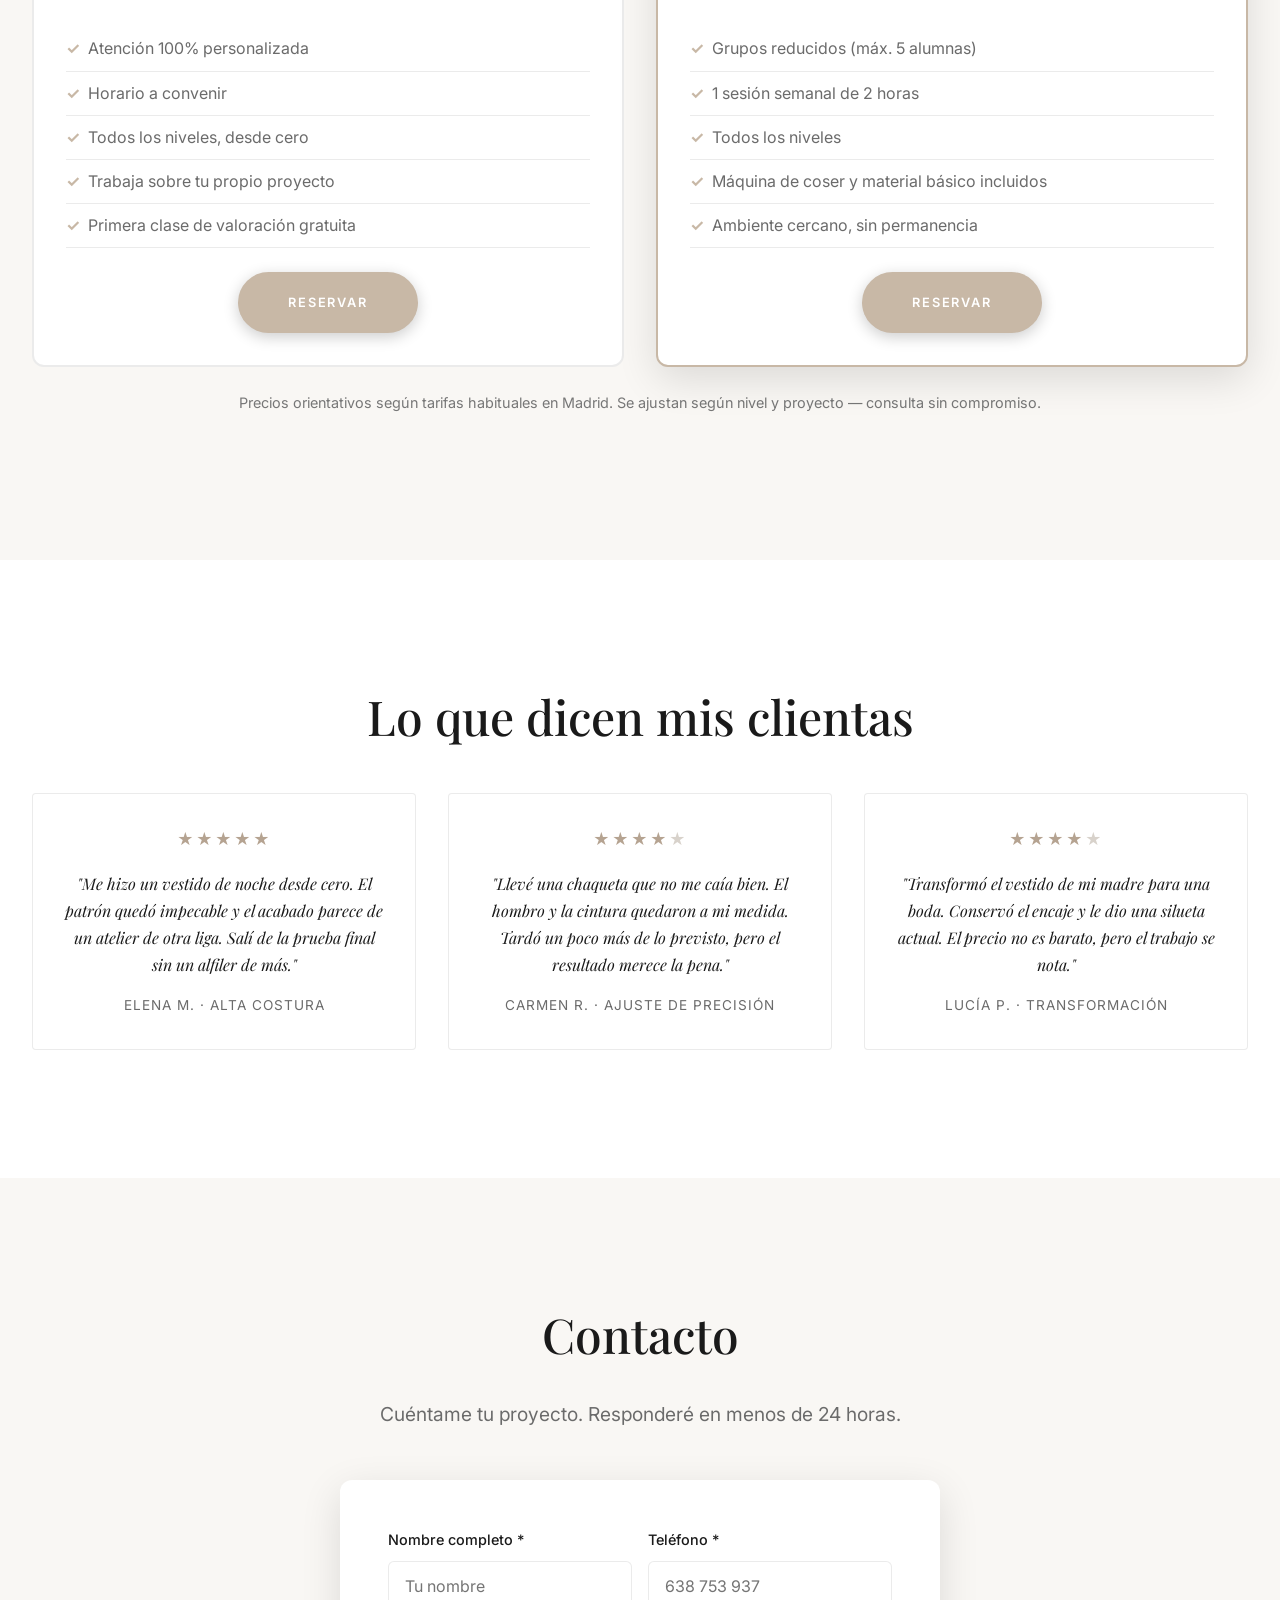
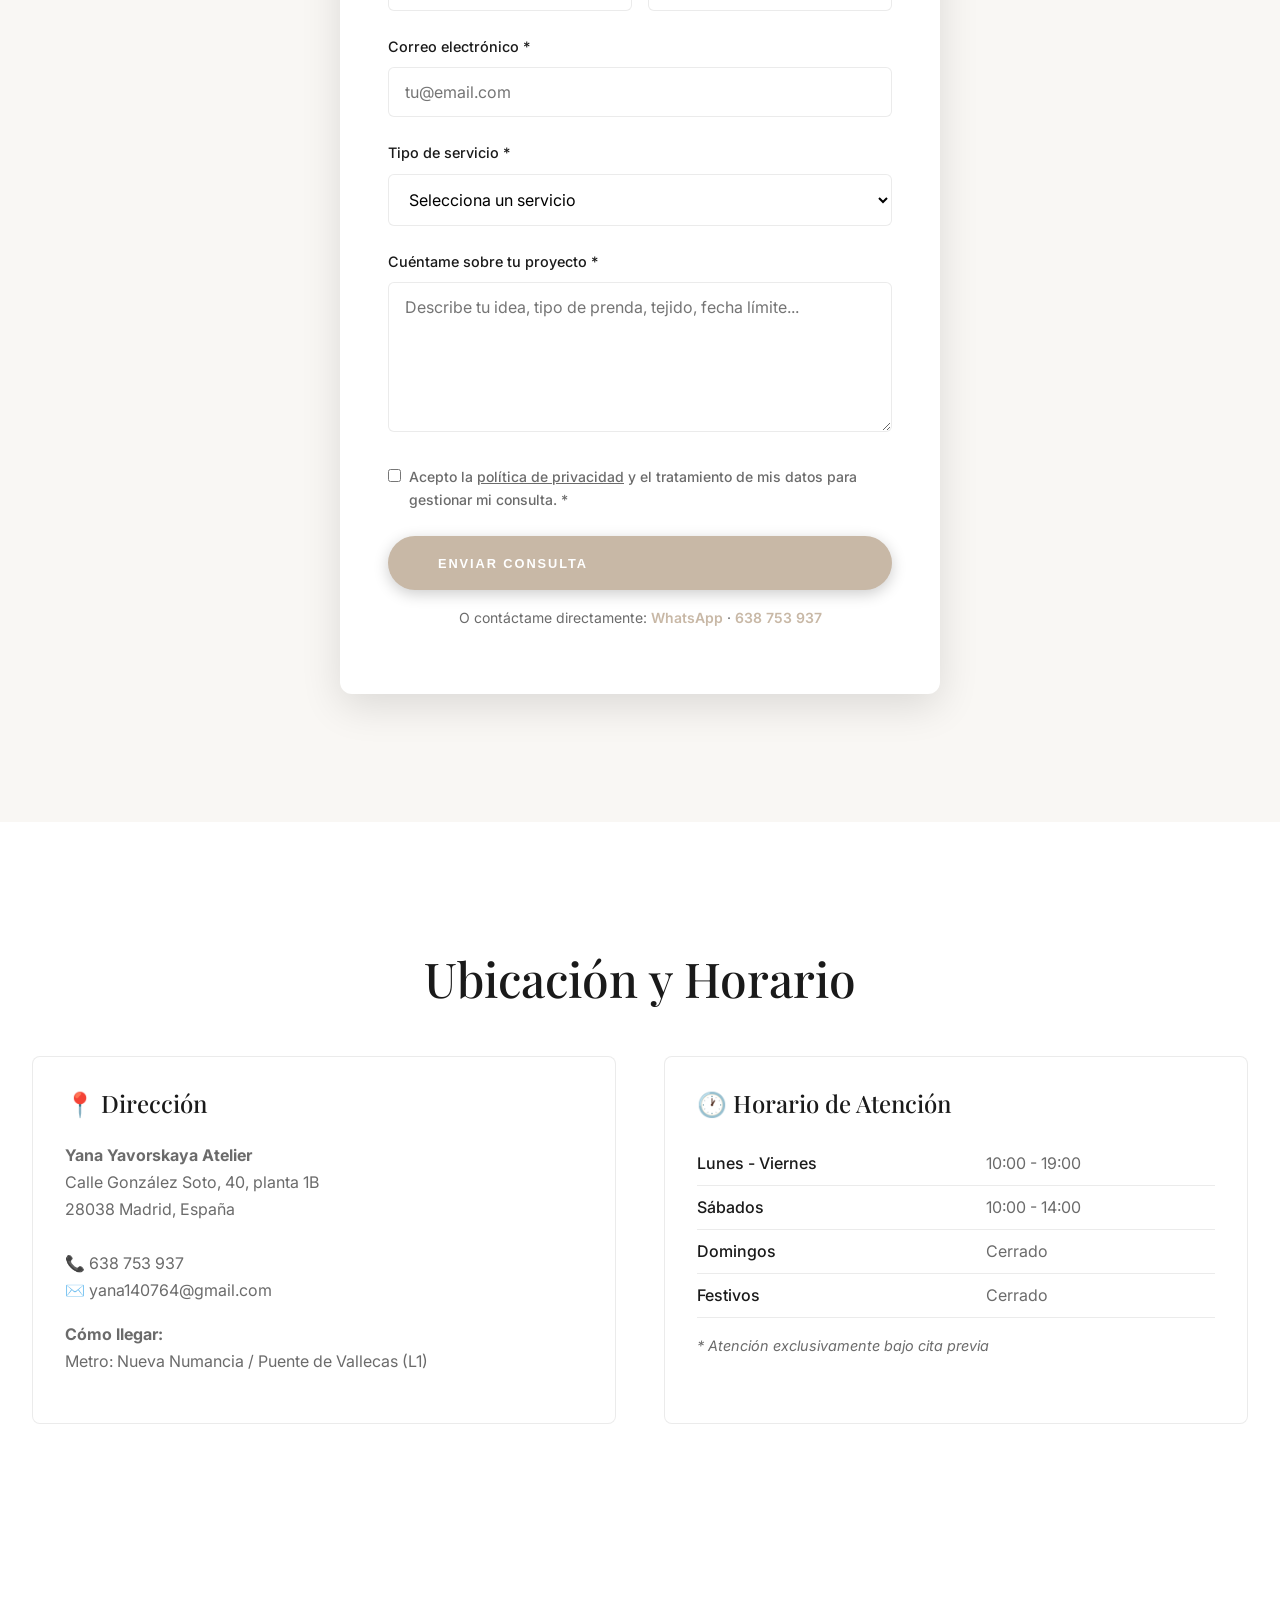
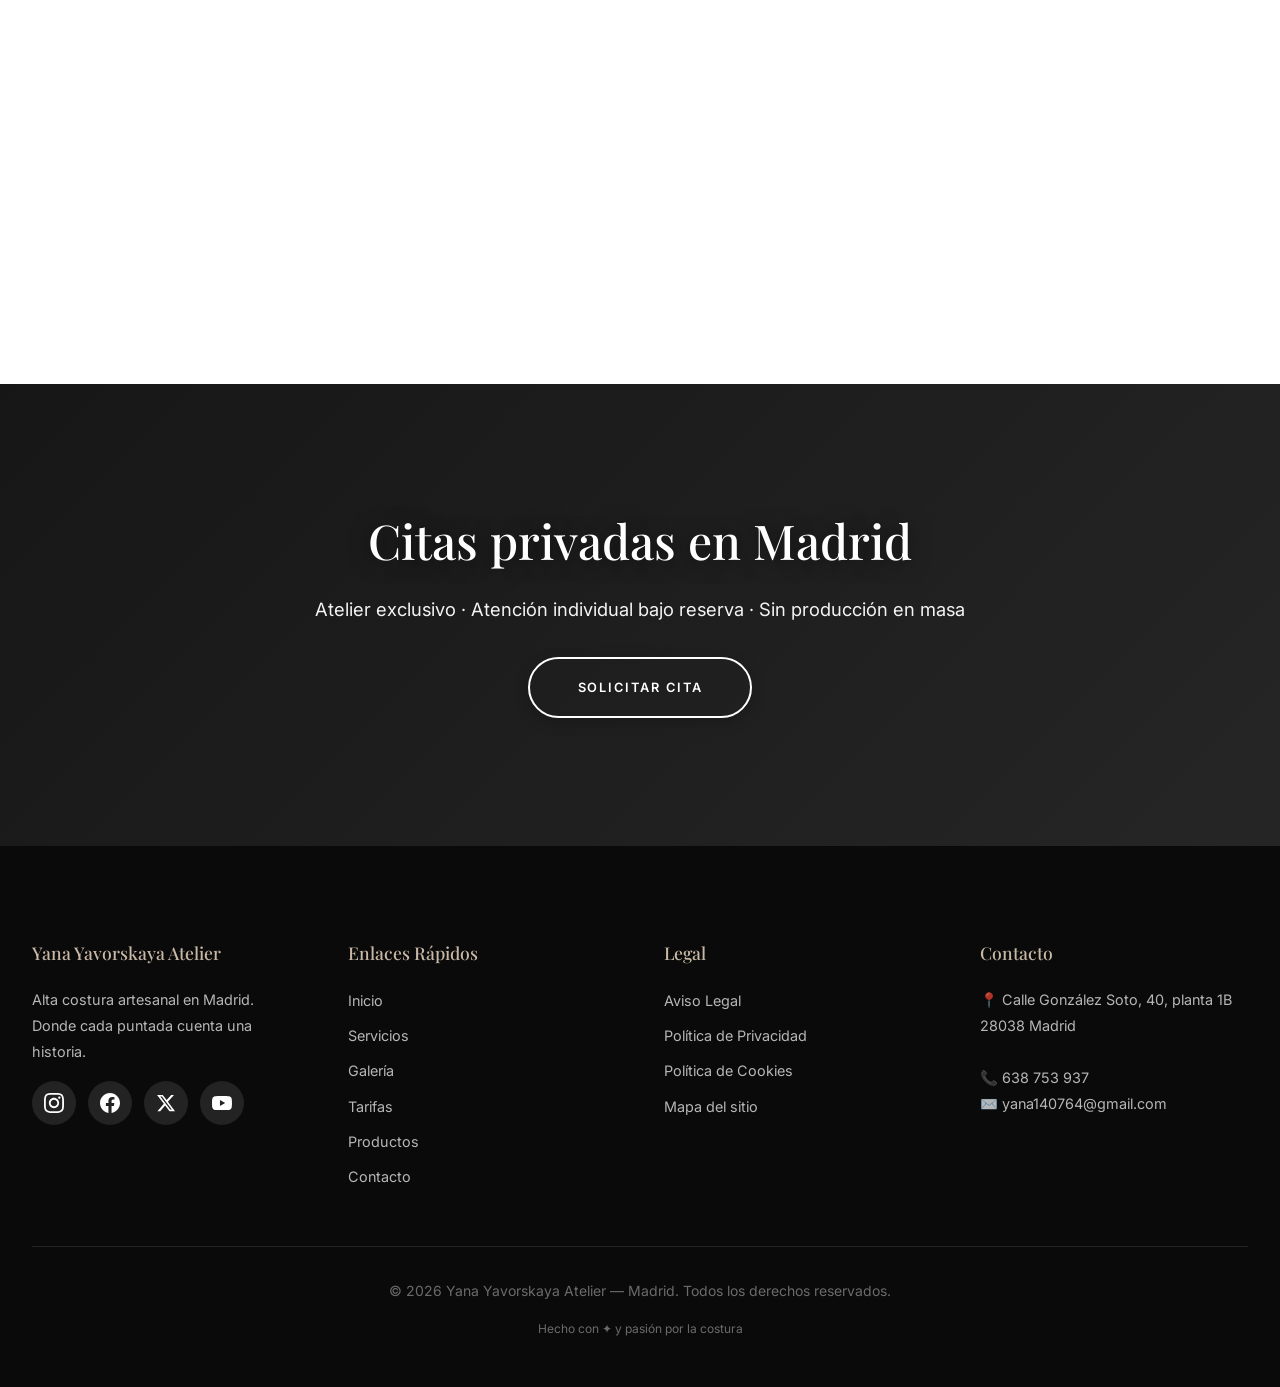
==== commit a300e2f0: "Inline chat styles so the homepage does not wait on asistente.css. Co-authored-by: Cursor <cursorage" ====
--- a/index.html
+++ b/index.html
@@ -1205,8 +1205,151 @@
       .atelier-case.reverse { grid-template-columns: 1fr; }
       .atelier-case.reverse .case-photo { order: 0; }
     }
+
+    .whatsapp {
+      position: fixed;
+      bottom: 1.5rem;
+      left: 1.5rem;
+      right: auto;
+      background: #25D366;
+      color: #fff;
+      padding: 1rem 1.5rem;
+      border-radius: 50px;
+      font-weight: 600;
+      z-index: 10050;
+      box-shadow: 0 12px 40px rgba(0,0,0,0.12);
+    }
+    .whatsapp:hover { color: #fff; background: #128C7E; }
+    body.has-cookie-banner .whatsapp,
+    body.has-cookie-banner .chat-fab { bottom: 7.25rem; }
+    body.has-cookie-banner .chat-panel { bottom: 11.5rem; }
+    .chat-fab {
+      position: fixed;
+      bottom: 1.5rem;
+      right: 1.5rem;
+      width: 64px;
+      height: 64px;
+      border: 2px solid #c8b8a6;
+      border-radius: 50%;
+      background: #fff;
+      box-shadow: 0 12px 32px rgba(0,0,0,0.22);
+      cursor: pointer;
+      z-index: 10050;
+      padding: 8px;
+      display: flex;
+      align-items: center;
+      justify-content: center;
+    }
+    .chat-fab img { width: 86%; height: 86%; object-fit: contain; background: transparent; }
+    .chat-fab:hover { transform: scale(1.05); }
+    .chat-head img { background: #fff !important; }
+    .chat-panel {
+      position: fixed;
+      bottom: 5.6rem;
+      right: 1.5rem;
+      width: min(380px, calc(100vw - 1.6rem));
+      height: min(540px, calc(100vh - 8rem));
+      background: #fff;
+      border: 1px solid rgba(0,0,0,0.08);
+      border-radius: 16px;
+      box-shadow: 0 18px 50px rgba(0,0,0,0.18);
+      z-index: 10051;
+      display: none;
+      flex-direction: column;
+      overflow: hidden;
+      font-family: Inter, -apple-system, BlinkMacSystemFont, sans-serif;
+    }
+    .chat-panel.open { display: flex; }
+    .chat-head {
+      display: flex;
+      align-items: center;
+      gap: 12px;
+      padding: 12px 14px;
+      background: #0a0a0a;
+      color: #fff;
+    }
+    .chat-head img { width: 40px; height: 40px; object-fit: contain; background: #fff; border-radius: 50%; padding: 4px; }
+    .chat-head strong { display: block; font-size: 0.95rem; font-weight: 600; }
+    .chat-head span { display: block; font-size: 0.72rem; color: #c8b8a6; }
+    .chat-head button {
+      margin-left: auto;
+      background: transparent;
+      border: none;
+      color: #fff;
+      font-size: 1.4rem;
+      cursor: pointer;
+      width: 36px;
+      height: 36px;
+    }
+    .chat-log {
+      flex: 1;
+      overflow-y: auto;
+      padding: 14px;
+      background: #f9f7f4;
+      display: flex;
+      flex-direction: column;
+      gap: 10px;
+    }
+    .chat-msg {
+      max-width: 88%;
+      padding: 10px 12px;
+      border-radius: 12px;
+      font-size: 0.88rem;
+      line-height: 1.55;
+      white-space: pre-wrap;
+    }
+    .chat-msg.bot { background: #fff; color: #1a1a1a; align-self: flex-start; border: 1px solid rgba(0,0,0,0.06); }
+    .chat-msg.user { background: #c8b8a6; color: #0a0a0a; align-self: flex-end; }
+    .chat-quick {
+      display: flex;
+      flex-wrap: wrap;
+      gap: 6px;
+      padding: 8px 12px;
+      border-top: 1px solid rgba(0,0,0,0.06);
+      background: #fff;
+    }
+    .chat-quick button {
+      border: 1px solid #c8b8a6;
+      background: #fff;
+      color: #1a1a1a;
+      border-radius: 999px;
+      padding: 6px 10px;
+      font-size: 0.72rem;
+      cursor: pointer;
+    }
+    .chat-quick button:hover { background: #f9f7f4; }
+    .chat-form {
+      display: flex;
+      gap: 8px;
+      padding: 10px 12px 12px;
+      border-top: 1px solid rgba(0,0,0,0.06);
+      background: #fff;
+    }
+    .chat-form input {
+      flex: 1;
+      border: 1px solid rgba(0,0,0,0.12);
+      border-radius: 999px;
+      padding: 10px 14px;
+      font-size: 0.88rem;
+    }
+    .chat-form button {
+      border: none;
+      background: #c8b8a6;
+      color: #fff;
+      border-radius: 999px;
+      padding: 10px 14px;
+      font-weight: 600;
+      cursor: pointer;
+    }
+    @media (max-width: 640px) {
+      .whatsapp { left: 0.8rem; bottom: 0.9rem; padding: 0.8rem 1.1rem; font-size: 0.85rem; }
+      .chat-fab { right: 0.8rem; bottom: 0.9rem; width: 56px; height: 56px; }
+      .chat-panel { right: 0.5rem; bottom: 4.8rem; }
+      body.has-cookie-banner .whatsapp,
+      body.has-cookie-banner .chat-fab { bottom: 9.5rem; }
+      body.has-cookie-banner .chat-panel { bottom: 13.5rem; }
+    }
   </style>
-  <link rel="stylesheet" href="asistente.css">
 </head>
 
 <body>
